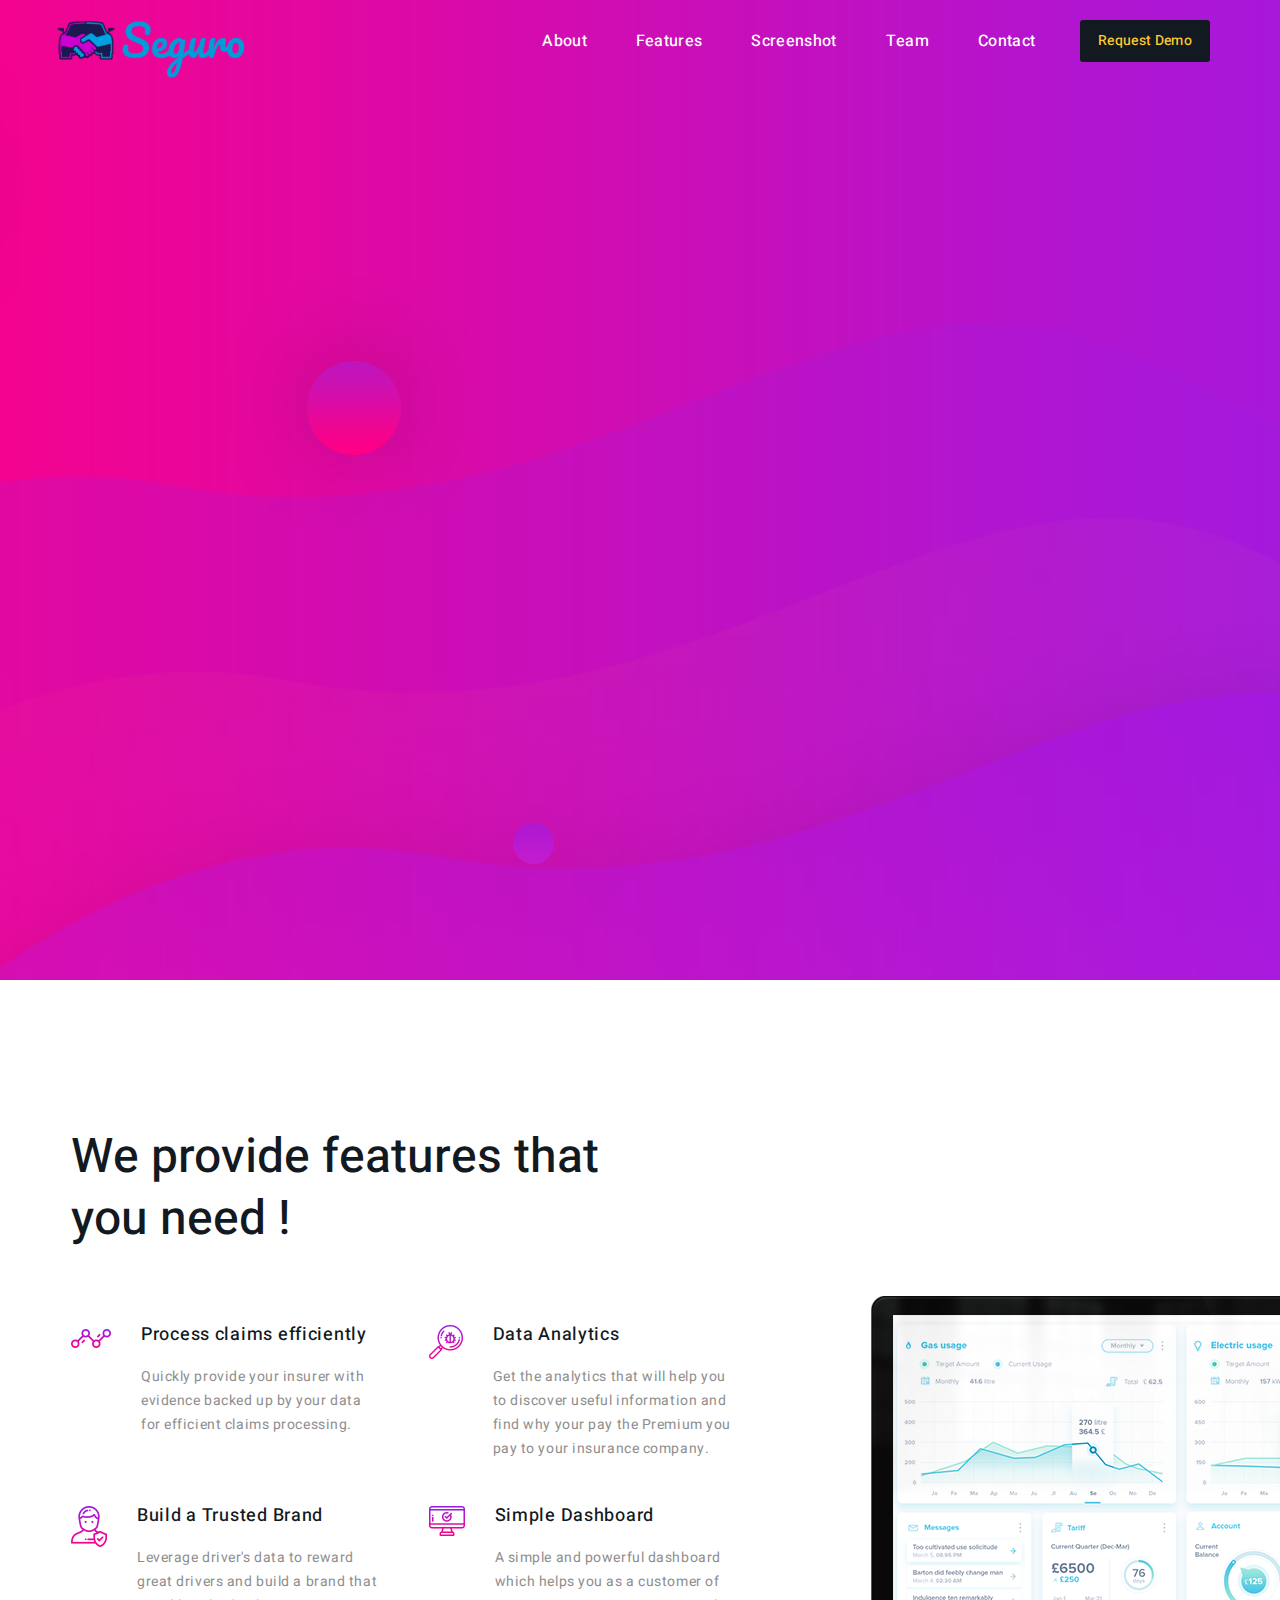
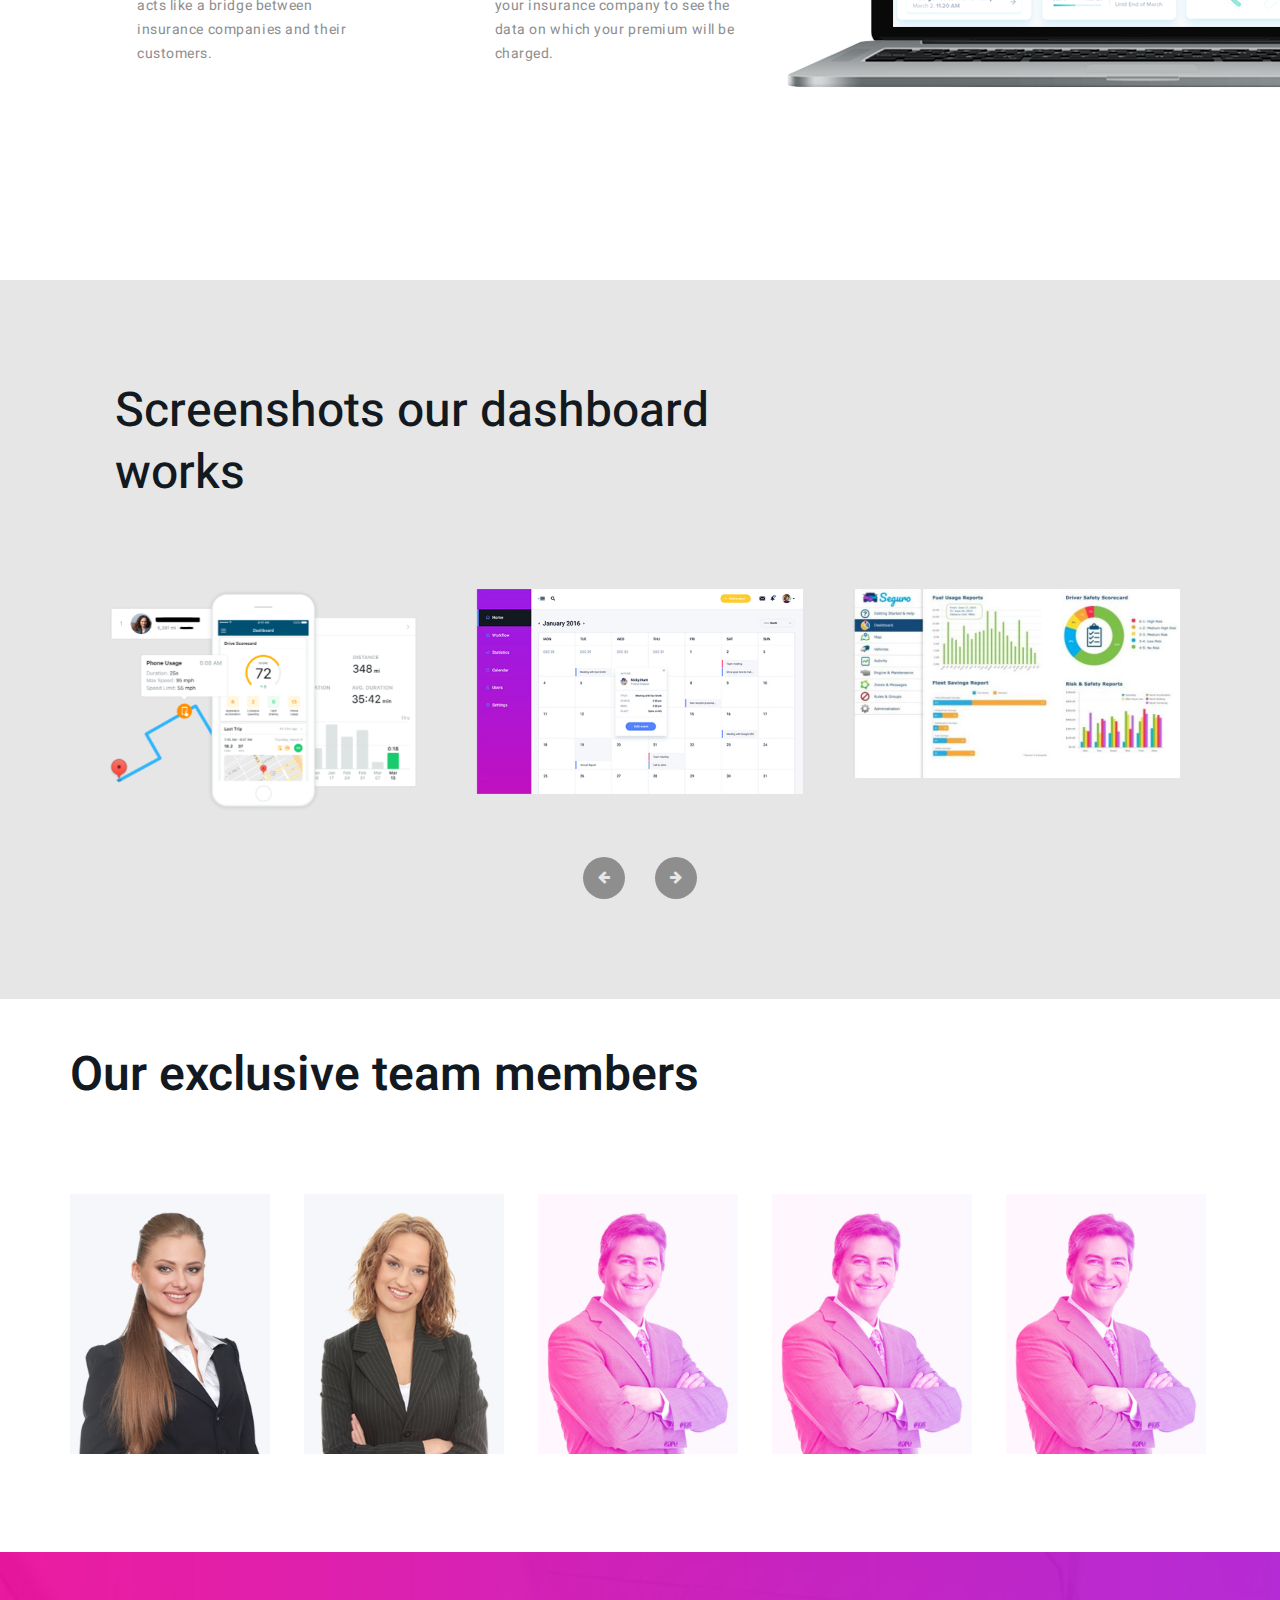
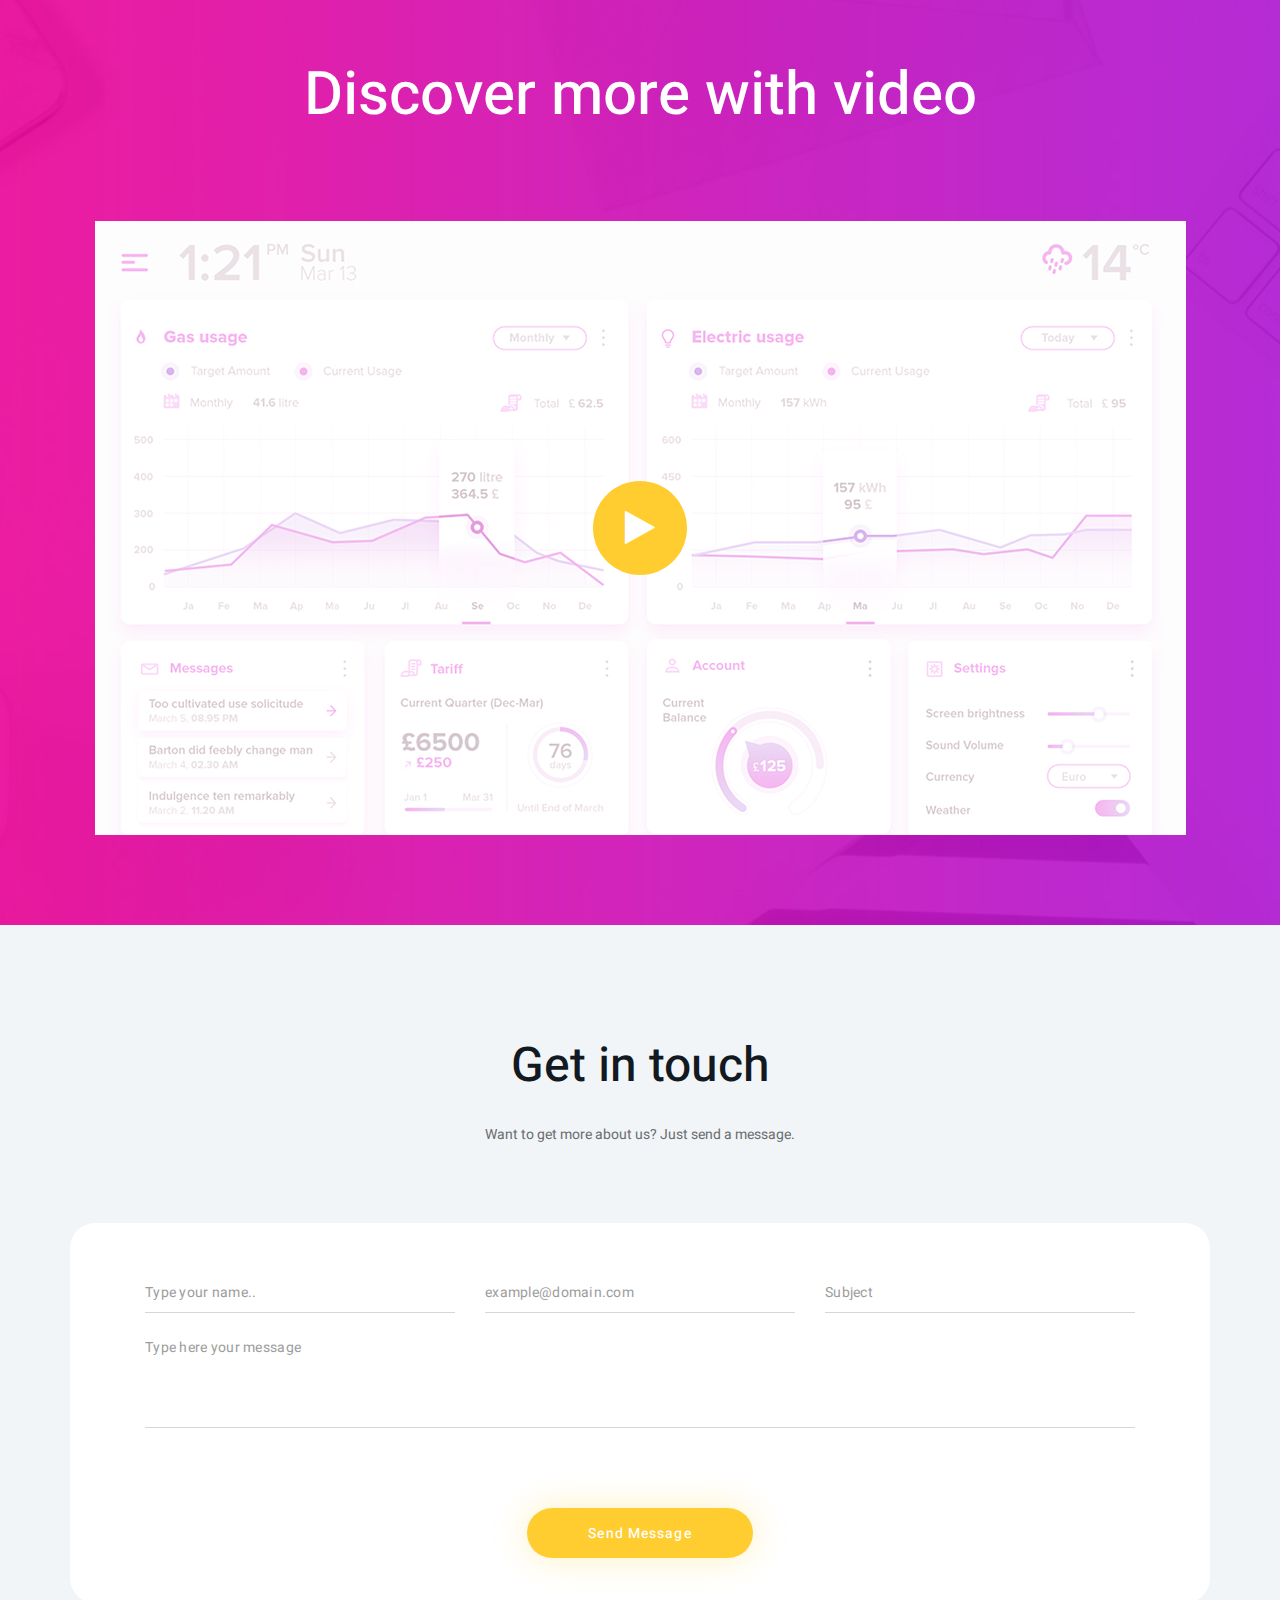
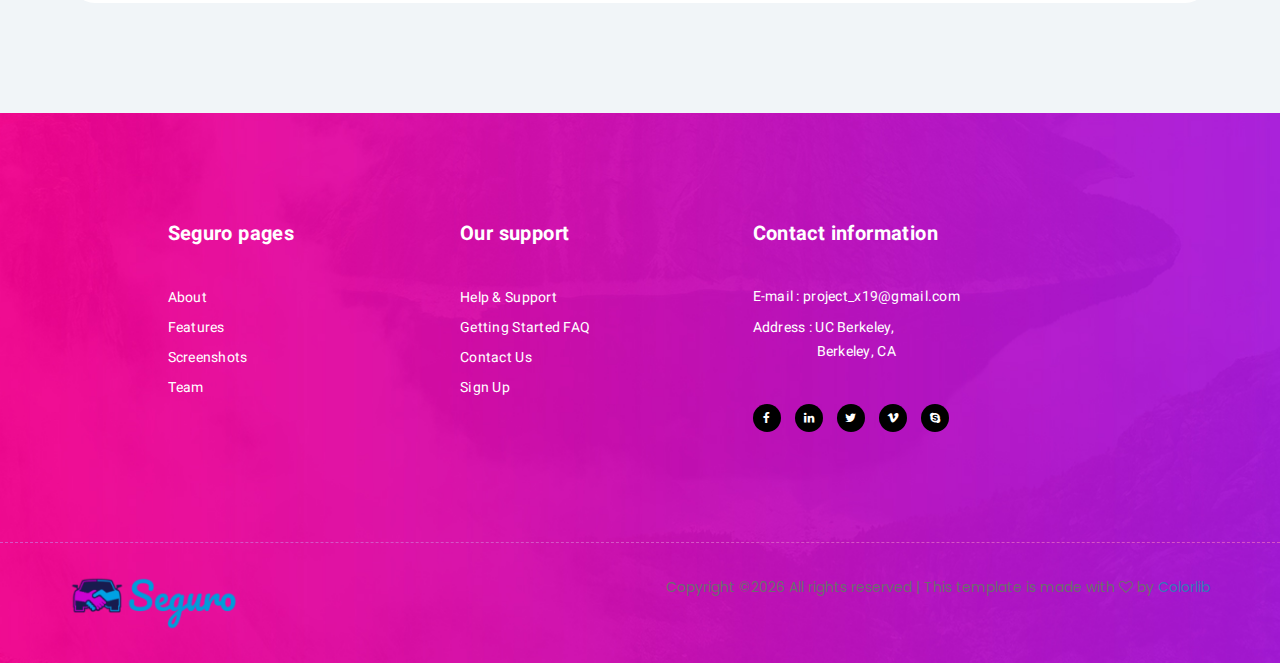
==== index.html @ 653a15d6 "Rename index-4.html to index.html" ====
<!DOCTYPE html>
<html lang="en">
    <head>
        <meta charset="utf-8">
        <meta http-equiv="X-UA-Compatible" content="IE=edge">
        <meta name="viewport" content="width=device-width, initial-scale=1">
        
        <link rel="icon" href="img/logo3.png" type="image/x-icon" />
        <!-- The above 3 meta tags *must* come first in the head; any other head content must come *after* these tags -->
        <title>Seguro</title>

        <!-- Icon css link -->
        <link href="css/font-awesome.min.css" rel="stylesheet">
        <link href="css/icofont.css" rel="stylesheet">
        
        <!-- Bootstrap -->
        <link href="css/bootstrap.min.css" rel="stylesheet">
        
        <!-- Rev slider css -->
        <link href="vendors/revolution/css/settings.css" rel="stylesheet">
        <link href="vendors/revolution/css/layers.css" rel="stylesheet">
        <link href="vendors/revolution/css/navigation.css" rel="stylesheet">
        <link href="vendors/animate-css/animate.css" rel="stylesheet">
        
        <!-- Extra plugin css -->
        <link href="vendors/magnific-popup/magnific-popup.css" rel="stylesheet">
        <link href="vendors/owl-carousel/assets/owl.carousel.min.css" rel="stylesheet">
        
        <link href="css/style.css" rel="stylesheet">
        <link href="css/responsive.css" rel="stylesheet">

        <!-- HTML5 shim and Respond.js for IE8 support of HTML5 elements and media queries -->
        <!-- WARNING: Respond.js doesn't work if you view the page via file:// -->
        <!--[if lt IE 9]>
        <script src="https://oss.maxcdn.com/html5shiv/3.7.3/html5shiv.min.js"></script>
        <script src="https://oss.maxcdn.com/respond/1.4.2/respond.min.js"></script>
        <![endif]-->
    </head>
    <body data-spy="scroll" data-target="#bs-example-navbar-collapse-1" data-offset="90">
       
       
       <div id="preloader">
            <div id="preloader_spinner">
				<div class="pre_inner">
					<div class="dot dot-1"></div>
					<div class="dot dot-2"></div>
					<div class="dot dot-3"></div>
				</div>
            </div>
        </div>
       
        <!--================Header Area =================-->
        <header class="dash_tp_menu_area">
            <nav class="navbar navbar-default">
                <!-- Brand and toggle get grouped for better mobile display -->
                <div class="navbar-header">
                    <button type="button" class="navbar-toggle collapsed" data-toggle="collapse" data-target="#bs-example-navbar-collapse-1" aria-expanded="false">
                        <span class="sr-only">Toggle navigation</span>
                        <span class="icon-bar"></span>
                        <span class="icon-bar"></span>
                        <span class="icon-bar"></span>
                    </button>
                    <a class="navbar-brand" href="#"><img src="img/logo4.png" alt=""></a>
                </div>

                <!-- Collect the nav links, forms, and other content for toggling -->
                <div class="collapse navbar-collapse" id="bs-example-navbar-collapse-1">
                    <ul class="nav navbar-nav">
                        <li class="active"><a href="#about">About</a></li>
                        <li><a href="#feature">Features</a></li>
                        <li><a href="#screenshot">Screenshot</a></li>
                        <li><a href="#team">Team</a></li>
                        <li><a href="#contact">Contact</a></li>
                    </ul>
                    <ul class="nav navbar-nav navbar-right">
                        <li class="get_free_btn"><a href="#">Request Demo</a></li>
                    </ul>
                </div><!-- /.navbar-collapse -->
            </nav>
        </header>
        <!--================End Header Area =================-->
        
        <!--================Slider Area =================-->
        <section class="main_slider_area">
            <div id="dash_slider" class="rev_slider" data-version="5.3.1.6">
                <ul> 
                    <li data-index="rs-2972" data-transition="slidingoverlayhorizontal" data-slotamount="default" data-hideafterloop="0" data-hideslideonmobile="off"  data-easein="default" data-easeout="default" data-masterspeed="default"  data-thumb="img/home-slider/slider-1.jpg"  data-rotate="0"  data-saveperformance="off"  data-title="Web Show" data-param1="" data-param2="" data-param3="" data-param4="" data-param5="" data-param6="" data-param7="" data-param8="" data-param9="" data-param10="" data-description="">
                        <!-- LAYERS -->
                        <div class="slider_text_box">
                            <div class="tp-caption ds_first_text" 
                            data-x="['left','left','left','left','left']" 
                            data-y="['middle','middle','middle','middle']" 
                            data-hoffset="['-75','0','0','15','10']" 
                            data-voffset="['-50','-100','-100','-100','-100']" 
                            data-fontsize="['60','60','60','50','30']"
                            data-lineheight="['85','85','85','60','40']"
                            data-width="['none','none','none','none']"
                            data-height="none"
                            data-whitespace="['nowrap','nowrap','nowrap','nowrap','nowrap']"
                            data-type="text" 
                            data-responsive_offset="on" 
                            data-frames='[{"from":"z:0;rX:0;rY:0;rZ:0;sX:0.9;sY:0.9;skX:0;skY:0;opacity:0;","speed":1500,"to":"o:1;","delay":1700,"ease":"Power3.easeInOut"},{"delay":"wait","speed":1000,"to":"x:left(R);","ease":"Power3.easeIn"}]'
                            data-textAlign="['left','left','left','left','left']"
                            data-paddingtop="[0,0,0,0]"
                            data-paddingright="[0,0,0,0]"
                            data-paddingbottom="[10,10,10,10]"
                            data-paddingleft="[0,0,0,0]">Give Your Customers <br class="ds_br1" /> The Premium They Deserve</div>
                            
                            <div class="tp-caption ds_secand_text" 
                            data-x="['left','left','left','left','left']" 
                            data-y="['middle','middle','middle','middle']" 
                            data-hoffset="['-75','0','0','15','10']" 
                            data-voffset="['130','80','80','50','30']" 
                            data-fontsize="['16','16','16','16','14']"
                            data-lineheight="['28','28','28','28','28']"
                            data-width="['500','500','500','500','100%']"
                            data-height="none"
                            data-whitespace="normal"
                            data-type="text" 
                            data-responsive_offset="on" 
                            data-frames='[{"from":"y:[-100%];z:0;rX:0deg;rY:0;rZ:0;sX:1;sY:1;skX:0;skY:0;","mask":"x:0px;y:0px;s:inherit;e:inherit;","speed":2000,"to":"o:1;","delay":1750,"ease":"Power2.easeInOut"},{"delay":"wait","speed":300,"to":"opacity:0;","ease":"nothing"}]'
                            data-textAlign="['left','left','left','left']"
                            data-paddingtop="[0,0,0,0]"
                            data-paddingright="[0,0,0,0]"
                            data-paddingbottom="[0,0,0,0]"
                            data-paddingleft="[0,0,0,0]">We are building a better experience for auto drivers and companies behind them</div>
                            
                            <div class="tp-caption video_text" 
                            data-x="['left','left','left','left','left']" 
                            data-y="['middle','middle','middle','middle']" 
                            data-hoffset="['-75','-40','-40','-20','-15']" 
                            data-voffset="['250','200','200','150','150']" 
                            data-fontsize="['16','16','16','16']"
                            data-lineheight="['28','28','28','28']"
                            data-width="none"
                            data-height="none"
                            data-whitespace="nowrap"
                            data-type="text" 
                            data-responsive_offset="on" 
                            data-frames='[{"from":"y:[-100%];z:0;rX:0deg;rY:0;rZ:0;sX:1;sY:1;skX:0;skY:0;","mask":"x:0px;y:0px;s:inherit;e:inherit;","speed":2000,"to":"o:1;","delay":1750,"ease":"Power2.easeInOut"},{"delay":"wait","speed":300,"to":"opacity:0;","ease":"nothing"}]'
                            data-textAlign="['left','left','left','left']"
                            data-paddingtop="[0,0,0,0]"
                            data-paddingright="[0,0,0,0]"
                            data-paddingbottom="[0,0,0,0]"
                            data-paddingleft="[0,0,0,0]"><a href="#" style="color:white"><img src="img/icon/play-video.png" alt=""> Watch our Demo</a></div>
                            
                            <div class="tp-caption right_img" 
                            data-x="['right','right','right','right']" 
                            data-y="['middle','middle','middle','middle']" 
                            data-hoffset="['-250','100','100','300']" 
                            data-voffset="['50','40','40','0']" 
                            data-fontsize="['16','16','16','16']"
                            data-lineheight="['28','28','28','28']"
                            data-width="['none','400']"
                            data-height="none"
                            data-whitespace="nowrap"
                            data-type="text" 
                            data-responsive="on" 
                            data-frames='[{"from":"y:[-100%];z:0;rX:0deg;rY:0;rZ:0;sX:1;sY:1;skX:0;skY:0;","mask":"x:0px;y:0px;s:inherit;e:inherit;","speed":2000,"to":"o:1;","delay":1750,"ease":"Power2.easeInOut"},{"delay":"wait","speed":300,"to":"opacity:0;","ease":"nothing"}]'
                            data-textAlign="['left','left','left','left']"
                            data-paddingtop="[0,0,0,0]"
                            data-paddingright="[0,0,0,0]"
                            data-paddingbottom="[0,0,0,0]"
                            data-paddingleft="[0,0,0,0]"><img src="img/home-slider/laptop_dashboard.jpg" alt=""></div>
                        </div>
                    </li>
                    <li data-index="rs-2973" data-transition="slidingoverlayhorizontal" data-slotamount="default" data-hideafterloop="0" data-hideslideonmobile="off"  data-easein="default" data-easeout="default" data-masterspeed="default"  data-thumb="img/home-slider/slider-1.jpg"  data-rotate="0"  data-saveperformance="off"  data-title="Web Show" data-param1="" data-param2="" data-param3="" data-param4="" data-param5="" data-param6="" data-param7="" data-param8="" data-param9="" data-param10="" data-description="">
                        <!-- LAYERS -->
                        <div class="slider_text_box">
                            <div class="tp-caption ds_first_text" 
                            data-x="['left','left','left','left','left']" 
                            data-y="['middle','middle','middle','middle']" 
                            data-hoffset="['0','0','0','15','10']" 
                            data-voffset="['-50','-100','-100','-100','-100']" 
                            data-fontsize="['60','60','60','50','30']"
                            data-lineheight="['85','85','85','60','40']"
                            data-width="['none','none','none','none']"
                            data-height="none"
                            data-whitespace="['nowrap','nowrap','nowrap','nowrap','nowrap']"
                            data-type="text" 
                            data-responsive_offset="on" 
                            data-frames='[{"from":"z:0;rX:0;rY:0;rZ:0;sX:0.9;sY:0.9;skX:0;skY:0;opacity:0;","speed":1500,"to":"o:1;","delay":1700,"ease":"Power3.easeInOut"},{"delay":"wait","speed":1000,"to":"x:left(R);","ease":"Power3.easeIn"}]'
                            data-textAlign="['left','left','left','left','left']"
                            data-paddingtop="[0,0,0,0]"
                            data-paddingright="[0,0,0,0]"
                            data-paddingbottom="[10,10,10,10]"
                            data-paddingleft="[0,0,0,0]">Give Your Customers <br class="ds_br1" /> The Premium They Deserve</div>
                            
                            <div class="tp-caption ds_secand_text" 
                            data-x="['left','left','left','left','left']" 
                            data-y="['middle','middle','middle','middle']" 
                            data-hoffset="['0','0','0','15','10']" 
                            data-voffset="['130','80','80','50','30']" 
                            data-fontsize="['16','16','16','16','14']"
                            data-lineheight="['28','28','28','28','28']"
                            data-width="['500','500','500','500','100%']"
                            data-height="none"
                            data-whitespace="normal"
                            data-type="text" 
                            data-responsive_offset="on" 
                            data-frames='[{"from":"y:[-100%];z:0;rX:0deg;rY:0;rZ:0;sX:1;sY:1;skX:0;skY:0;","mask":"x:0px;y:0px;s:inherit;e:inherit;","speed":2000,"to":"o:1;","delay":1750,"ease":"Power2.easeInOut"},{"delay":"wait","speed":300,"to":"opacity:0;","ease":"nothing"}]'
                            data-textAlign="['left','left','left','left']"
                            data-paddingtop="[0,0,0,0]"
                            data-paddingright="[0,0,0,0]"
                            data-paddingbottom="[0,0,0,0]"
                            data-paddingleft="[0,0,0,0]">We are building a better experience for auto drivers and companies behind them</div>
                            
                            <div class="tp-caption video_text" 
                            data-x="['left','left','left','left','left']" 
                            data-y="['middle','middle','middle','middle']" 
                            data-hoffset="['-40','-40','-40','-20','-15']" 
                            data-voffset="['250','200','200','150','150']" 
                            data-fontsize="['16','16','16','16']"
                            data-lineheight="['28','28','28','28']"
                            data-width="none"
                            data-height="none"
                            data-whitespace="nowrap"
                            data-type="text" 
                            data-responsive_offset="on" 
                            data-frames='[{"from":"y:[-100%];z:0;rX:0deg;rY:0;rZ:0;sX:1;sY:1;skX:0;skY:0;","mask":"x:0px;y:0px;s:inherit;e:inherit;","speed":2000,"to":"o:1;","delay":1750,"ease":"Power2.easeInOut"},{"delay":"wait","speed":300,"to":"opacity:0;","ease":"nothing"}]'
                            data-textAlign="['left','left','left','left']"
                            data-paddingtop="[0,0,0,0]"
                            data-paddingright="[0,0,0,0]"
                            data-paddingbottom="[0,0,0,0]"
                            data-paddingleft="[0,0,0,0]"><a href="#" style="color:white"><img src="img/icon/play-video.png" alt=""> Watch our Demo</a></div>
                            
                            <div class="tp-caption right_img" 
                            data-x="['right','right','right','right']" 
                            data-y="['middle','middle','middle','middle']" 
                            data-hoffset="['-250','100','100','300']" 
                            data-voffset="['50','40','40','0']"
                            data-fontsize="['16','16','16','16']"
                            data-lineheight="['28','28','28','28']"
                            data-width="['none','400']"
                            data-height="none"
                            data-whitespace="nowrap"
                            data-type="text" 
                            data-responsive="on" 
                            data-frames='[{"from":"y:[-100%];z:0;rX:0deg;rY:0;rZ:0;sX:1;sY:1;skX:0;skY:0;","mask":"x:0px;y:0px;s:inherit;e:inherit;","speed":2000,"to":"o:1;","delay":1750,"ease":"Power2.easeInOut"},{"delay":"wait","speed":300,"to":"opacity:0;","ease":"nothing"}]'
                            data-textAlign="['left','left','left','left']"
                            data-paddingtop="[0,0,0,0]"
                            data-paddingright="[0,0,0,0]"
                            data-paddingbottom="[0,0,0,0]"
                            data-paddingleft="[0,0,0,0]"><img src="img/home-slider/laptop_dashboard.jpg" alt=""></div>
                        </div>
                    </li>
                </ul>
            </div>
        </section>
        <!--================End Slider Area =================-->
        
        <!--================Provide Feature Area =================-->
        <section class="provide_feature_area" id="feature">
            <div class="p_feature_left">
                <div class="p_f_left_content">
                    <h3 class="single_title">We provide features that you need !</h3>
                    <div class="p_left_item_inner">
                        <div class="p_item">
                            <div class="media">
                                <div class="media-left">
                                    <img src="img/icon/p-icon-2.png" alt="">
                                </div>
                                <div class="media-body">
                                    <h4>Process claims efficiently</h4>
                                    <p>Quickly provide your insurer with evidence backed up by your data for efficient claims processing.</p>
                                </div>
                            </div>
                        </div>
                        <!--<div class="p_item">
                            <div class="media">
                                <div class="media-left">
                                    <img src="img/icon/p-icon-6.png" alt="">
                                </div>
                                <div class="media-body">
                                    <h4>SEO Marketing</h4>
                                    <p>There's lot of hate out there for a text that amounts to little more than garbled words.</p>
                                </div>
                            </div>
                        </div>-->
                        <!--<div class="p_item">
                            <div class="media">
                                <div class="media-left">
                                    <img src="img/icon/p-icon-3.png" alt="">
                                </div>
                                <div class="media-body">
                                    <h4>Unique Design</h4>
                                    <p>There's lot of hate out there for a text that amounts to little more than garbled words.</p>
                                </div>
                            </div>
                        </div>-->
                        <div class="p_item">
                            <div class="media">
                                <div class="media-left">
                                    <img src="img/icon/p-icon-4.png" alt="">
                                </div>
                                <div class="media-body">
                                    <h4>Data Analytics</h4>
                                    <p>Get the analytics that will help you to discover useful information and find why your pay the Premium you pay to your insurance company.</p>
                                </div>
                            </div>
                        </div>
                        <div class="p_item">
                            <div class="media">
                                <div class="media-left">
                                    <img src="img/icon/p-icon-5.png" alt="">
                                </div>
                                <div class="media-body">
                                    <h4>Build a Trusted Brand</h4>
                                    <p>Leverage driver's data to reward great drivers and build a brand that acts like a bridge between insurance companies and their customers.</p>
                                </div>
                            </div>
                        </div>
                        <div class="p_item">
                            <div class="media">
                                <div class="media-left">
                                    <img src="img/icon/p-icon-1.png" alt="">
                                </div>
                                <div class="media-body">
                                    <h4>Simple Dashboard</h4>
                                    <p>A simple and powerful dashboard which helps you as a customer of your insurance company to see the data on which your premium will be charged.</p>
                                </div>
                            </div>
                        </div>
                    </div>
                </div>
            </div>
            <div class="p_feature_right">
                <div class="p_feature_img">
                    <img src="img/advanced-laptop.png" alt="">
                </div>
            </div>
        </section>
        <!--================End Provide Feature Area =================-->
        <br><br><br><br><br><br><br><br>
        <!--================Dashboard Screenshot Area =================-->
        <section class="dash_screen_area" id="screenshot">
            <div class="container">
                <h3 class="single_title">Screenshots our dashboard <br class="t_br" /> works</h3>
            </div>
            <div class="dash_screen_slider owl-carousel">
                <div class="item">
                    <img src="img/laptop-slider/phone_dashboard.png" alt="">
                </div>
                <div class="item">
                    <img src="img/laptop-slider/slider-2.jpg" alt="">
                </div>
                <div class="item">
                    <img src="img/laptop-slider/laptop_dashboard.jpg" alt="">
                </div>
            </div>
        </section>
        <!--================End Dashboard Screenshot Area =================-->
        
        <!--================Exclusive Team Memebers Area =================-->
        <section class="exclusive_team_area" id="team">
            <div class="container">
                <div class="exclusive_title">
                    <h2>Our exclusive team members</h2>
                </div>
                <div class="row exclusive_team_inner">
                    <div class="col-md-3 col-xs-6">
                        <div class="exclusive_team_item">
                            <img src="img/team-slider/exclusive-team/ex-team-1.jpg" alt="">
                            <div class="hover_team_details">
                                <a href="#"><h4>George Park</h4></a>
                                <h5>Web Developer</h5>
                                <p>There's lot of hate out there for a text that amounts to little more than garbled.</p>
                                <ul>
                                    <li><a href="#"><i class="fa fa-facebook"></i></a></li>
                                    <li><a href="#"><i class="fa fa-linkedin"></i></a></li>
                                    <li><a href="#"><i class="fa fa-twitter"></i></a></li>
                                    <li><a href="#"><i class="fa fa-vimeo"></i></a></li>
                                </ul>
                            </div>
                        </div>
                    </div>
                    <div class="col-md-3 col-xs-6">
                        <div class="exclusive_team_item">
                            <img src="img/team-slider/exclusive-team/ex-team-2.jpg" alt="">
                            <div class="hover_team_details">
                                <a href="#"><h4>Xiaogang (Shaun) He</h4></a>
                                <h5>Web Developer</h5>
                                <p>There's lot of hate out there for a text that amounts to little more than garbled.</p>
                                <ul>
                                    <li><a href="#"><i class="fa fa-facebook"></i></a></li>
                                    <li><a href="#"><i class="fa fa-linkedin"></i></a></li>
                                    <li><a href="#"><i class="fa fa-twitter"></i></a></li>
                                    <li><a href="#"><i class="fa fa-vimeo"></i></a></li>
                                </ul>
                            </div>
                        </div>
                    </div>
                    <div class="col-md-3 col-xs-6">
                        <div class="exclusive_team_item">
                            <img src="img/team-slider/exclusive-team/ex-team-3.jpg" alt="">
                            <div class="hover_team_details">
                                <a href="#"><h4>Saurabh Ghanekar</h4></a>
                                <h5>Web Developer</h5>
                                <p>There's lot of hate out there for a text that amounts to little more than garbled.</p>
                                <ul>
                                    <li><a href="#"><i class="fa fa-facebook"></i></a></li>
                                    <li><a href="#"><i class="fa fa-linkedin"></i></a></li>
                                    <li><a href="#"><i class="fa fa-twitter"></i></a></li>
                                    <li><a href="#"><i class="fa fa-vimeo"></i></a></li>
                                </ul>
                            </div>
                        </div>
                    </div>
                    <div class="col-md-3 col-xs-6">
                        <div class="exclusive_team_item">
                            <img src="img/team-slider/exclusive-team/ex-team-3.jpg" alt="">
                            <div class="hover_team_details">
                                <a href="#"><h4>Keshav Kothari</h4></a>
                                <h5>Web Developer</h5>
                                <p>There's lot of hate out there for a text that amounts to little more than garbled.</p>
                                <ul>
                                    <li><a href="#"><i class="fa fa-facebook"></i></a></li>
                                    <li><a href="#"><i class="fa fa-linkedin"></i></a></li>
                                    <li><a href="#"><i class="fa fa-twitter"></i></a></li>
                                    <li><a href="#"><i class="fa fa-vimeo"></i></a></li>
                                </ul>
                            </div>
                        </div>
                    </div>
                    <div class="col-md-3 col-xs-6">
                        <div class="exclusive_team_item">
                            <img src="img/team-slider/exclusive-team/ex-team-3.jpg" alt="">
                            <div class="hover_team_details">
                                <a href="#"><h4>Soyoung Choi</h4></a>
                                <h5>Web Developer</h5>
                                <p>There's lot of hate out there for a text that amounts to little more than garbled.</p>
                                <ul>
                                    <li><a href="#"><i class="fa fa-facebook"></i></a></li>
                                    <li><a href="#"><i class="fa fa-linkedin"></i></a></li>
                                    <li><a href="#"><i class="fa fa-twitter"></i></a></li>
                                    <li><a href="#"><i class="fa fa-vimeo"></i></a></li>
                                </ul>
                            </div>
                        </div>
                    </div>
                </div>
            </div>
        </section>
        <!--================End Exclusive Team Memebers Area =================-->
        <br><br>
        <!--================Discover Video Area =================-->
        <section class="discover_video_area">
            <div class="container">
                <div class="discover_video_text">
                    <h3>Discover more with video </h3>
                    <!--<a class="black_d_btn" href="#">Download Damo</a>-->
                </div>
                <div class="discover_video_inner">
                    <img src="img/discover-video.jpg" alt="">
                    <a class="popup-youtube" href="https://www.youtube.com/watch?v=WVPRkcczXCY"><i class="fa fa-play"></i></a>
                </div>
            </div>
        </section>
        <!--================End Discover Video Area =================-->
        
        <!--================Subscrib Area =================]
        <section class="subscrib_area2">
            <div class="container">
                <div class="main_title2">
                    <h2>Subscribe our newsletter</h2>
                    <p></p>
                </div>
                <div class="input-group">
                    <input type="text" class="form-control" placeholder="Type your email address">
                    <span class="input-group-btn">
                        <button class="btn btn-default" type="button"><i class="fa fa-paper-plane" aria-hidden="true"></i></button>
                    </span>
                </div>
            </div>
        </section>
        ================End Subscrib Area =================-->
        
        <!--================Asked Question Area =================
        <section class="asked_ques_area">
            <div class="container">
                <h2 class="single_title_center">Frequently asked some questions</h2>
                <div class="row asked_ques_inner">
                    <div class="col-md-6">
                        <div class="asked_item">
                            <h4>1. Are you know what is drimo dashboard?</h4>
                            <p>Usually, we prefer the real thing, wine without sulfur based preservatives, real butter, not margarine, and so we'd like our layouts and designs to be filled with real words, with thoughts that count.</p>
                        </div>
                    </div>
                    <div class="col-md-6">
                        <div class="asked_item">
                            <h4>2. How can easily I use this admin panel?</h4>
                            <p>You begin with a text, you sculpt information, you chisel away what's not needed, you come to the point, make things clear, add value, you're a content person, you like words. Design is no afterthought, far from it, but it comes in a deserved second.</p>
                        </div>
                    </div>
                    <div class="col-md-6">
                        <div class="asked_item">
                            <h4>3. Which operating system is best & why?</h4>
                            <p>That's not so bad, there's dummy copy to the rescue. But worse, what if the fish doesn't fit in the can, the foot's to big for the boot? Or to small? To short sentences, to many headings, images too large for the proposed design, or too small, or they fit in but it looks iffy for reasons the folks in the meeting can't quite tell right now, but they're unhappy, somehow.</p>
                        </div>
                    </div>
                    <div class="col-md-6">
                        <div class="asked_item">
                            <h4>4. What is the main features & latest opportunity?</h4>
                            <p>The toppings you may chose for that TV dinner pizza slice when you forgot to shop for foods, the paint you may slap on your face to impress the new boss is your business. But what about your daily bread? Design comps, layouts, wireframes—will your clients accept that you go about things the facile way? Authorities in our business will tell in no uncertain terms that Lorem Ipsum is that huge, huge no no to forswear forever. Not so fast, I'd say, there are some redeeming factors in favor of greeking text, as its use is merely the symptom of a worse problem to take into consideration.</p>
                            <p>You begin with a text, you sculpt information, you chisel away what's not needed, you come to the point, make things clear, add value, you're a content person, you like words. May find some redeeming value with, wait for it, dummy copy, no less.</p>
                        </div>
                    </div>
                    <div class="col-md-6">
                        <div class="asked_item">
                            <h4>5. Can I use demon version for some days?</h4>
                            <p>Yes, you prefer the real thing, wine without sulfur based preservatives, real butter, not margarine, and so we'd like our layouts and designs to be filled with real words, with thoughts that count.</p>
                        </div>
                    </div>
                </div>
            </div>
        </section>
        ================End Asked Question Area =================-->
        
        <!--================Get Form Area =================-->
        <section class="get_form_area" id="contact">
            <div class="container">
                <h2 class="single_title_center">Get in touch</h2>
                <p class="single_title_center_p">Want to get more about us? Just send a message.</p>
                <div class="row m0">
                    <form class="contact_us_form row m0" action="contact_process.php" method="post" id="contactForm" novalidate="novalidate">
                        <div class="form-group col-md-4">
                            <input type="text" class="form-control" id="name" name="name" placeholder="Type your name..">
                        </div>
                        <div class="form-group col-md-4">
                            <input type="email" class="form-control" id="email" name="email" placeholder="example@domain.com">
                        </div>
                        <div class="form-group col-md-4">
                            <input type="text" class="form-control" id="subject" name="subject" placeholder="Subject">
                        </div>
                        <div class="form-group col-md-12">
                            <textarea class="form-control" name="message" id="message" rows="1" placeholder="Type here your message"></textarea>
                        </div>
                        <div class="form-group col-md-12">
                            <button type="submit" value="submit" class="btn send_btn form-control">Send Message</button>
                        </div>
                    </form>
                </div>
            </div>
        </section>
        <!--================End Get Form Area =================-->
        
        <!--================Footer Area =================-->
        <footer class="pink_footer">
            <div class="pink_footer_wedget_area">
                <div class="container">
                    <div class="row">
                        <div class="col-md-2 col-md-offset-1 col-xs-6">
                            <aside class="f_widget p_menu_widget">
                                <div class="p_f_w_title">
                                    <h3>Seguro pages</h3>
                                </div>
                                <ul>
                                    <li><a href="#">About</a></li>
                                    <li><a href="#">Features</a></li>
                                    <li><a href="#">Screenshots</a></li>
                                    <li><a href="#">Team</a></li>
                                </ul>
                            </aside>
                        </div>
                        <div class="col-md-2 col-md-offset-1 col-xs-6">
                            <aside class="f_widget p_support_widget">
                                <div class="p_f_w_title">
                                    <h3>Our support</h3>
                                </div>
                                <ul>
                                    <li><a href="#">Help & Support</a></li>
                                    <li><a href="#">Getting Started FAQ</a></li>
                                    <li><a href="#">Contact Us</a></li>
                                    <li><a href="#">Sign Up</a></li>
                                </ul>
                            </aside>
                        </div>
                        <div class="col-md-3 col-md-offset-1 col-xs-6">
                            <aside class="f_widget p_contact_widget">
                                <div class="p_f_w_title">
                                    <h3>Contact information</h3>
                                </div>
                                <ul class="contact_info">
                                    <!--<li>Phone  :<a href="#"> 00-29-03-9084413</a></li>-->
                                    <li>E-mail  :<a href="mailto:project_x19@gmail.com"> project_x19@gmail.com</a></li>
                                    <li>Address  :<a href="#"> UC Berkeley,  <span>Berkeley, CA</span></a></li>
                                </ul>
                                <ul class="pink_social">
                                    <li><a href="#"><i class="fa fa-facebook"></i></a></li>
                                    <li><a href="#"><i class="fa fa-linkedin"></i></a></li>
                                    <li><a href="#"><i class="fa fa-twitter"></i></a></li>
                                    <li><a href="#"><i class="fa fa-vimeo"></i></a></li>
                                    <li><a href="#"><i class="fa fa-skype"></i></a></li>
                                </ul>
                            </aside>
                        </div>
                        <div class="col-md-2"></div>
                    </div>
                </div>
            </div>
            <div class="pink_copyright">
                <div class="container">
                    <div class="pull-left">
                        <a href="#"><img src="img/logo5.png" alt=""></a>
                    </div>
                    <div class="pull-right">
                        <p class="copyright">
                            <!-- Link back to Colorlib can't be removed. Template is licensed under CC BY 3.0. -->
Copyright &copy;<script>document.write(new Date().getFullYear());</script> All rights reserved | This template is made with <i class="fa fa-heart-o" aria-hidden="true"></i> by <a href="https://colorlib.com" target="_blank">Colorlib</a>
<!-- Link back to Colorlib can't be removed. Template is licensed under CC BY 3.0. -->
                        </p>
                    </div>
                </div>
            </div>
        </footer>
        <!--================End Footer Area =================-->
        
        
        <!-- jQuery (necessary for Bootstrap's JavaScript plugins) -->
        <script src="js/jquery-2.2.4.js"></script>
        <!-- Include all compiled plugins (below), or include individual files as needed -->
        <script src="js/bootstrap.min.js"></script>
        <!-- Rev slider js -->
        <script src="vendors/revolution/js/jquery.themepunch.tools.min.js"></script>
        <script src="vendors/revolution/js/jquery.themepunch.revolution.min.js"></script>
        <script src="vendors/revolution/js/extensions/revolution.extension.video.min.js"></script>
        <script src="vendors/revolution/js/extensions/revolution.extension.slideanims.min.js"></script>
        <script src="vendors/revolution/js/extensions/revolution.extension.layeranimation.min.js"></script>
        <script src="vendors/revolution/js/extensions/revolution.extension.navigation.min.js"></script>
        <!-- Extra Plugin -->
        <script src="vendors/parallax/jquery.parallax-scroll.js"></script>
        <script src="vendors/magnific-popup/jquery.magnific-popup.min.js"></script>
        <script src="vendors/owl-carousel/owl.carousel.min.js"></script>
        <script src="vendors/counterup/waypoints.min.js"></script>
        <script src="vendors/counterup/jquery.counterup.min.js"></script>
        <script src="vendors/isotope/imagesloaded.pkgd.min.js"></script>
        <script src="vendors/isotope/isotope.pkgd.min.js"></script>
        <script src="vendors/flexslider/flex-slider.js"></script>
        <script src="vendors/flexslider/mixitup.js"></script>
        <script src="vendors/swiper/js/swiper.min.js"></script>
        <script src="vendors/flipster-slider/jquery.flipster.min.js"></script>
        <script src="vendors/nice-selector/jquery.nice-select.min.js"></script>
        
        <script src="js/theme.js"></script>
    </body>
</html>
---- css/icofont.css ----
@font-face{font-family:'icofont';src:url('../fonts/icofont.eot?v=1.0.0-beta');src:url('../fonts/icofont.eot?v=1.0.0-beta#iefix') format('embedded-opentype'),url('../fonts/icofont.ttf?v=1.0.0-beta') format('truetype'),url('../fonts/icofont.woff?v=1.0.0-beta') format('woff'),url('../fonts/icofont.svg?v=1.0.0-beta#icofont') format('svg');font-weight:normal;font-style:normal;}.icofont{font-family:'IcoFont'!important;speak:none;font-style:normal;font-weight:normal;font-variant:normal;text-transform:none;line-height:1;-webkit-font-smoothing:antialiased;-moz-osx-font-smoothing:grayscale;}.icofont-angry-monster:before{content:"\e901";}.icofont-bathtub:before{content:"\e902";}.icofont-bird-wings:before{content:"\e903";}.icofont-bow:before{content:"\e904";}.icofont-brain-alt:before{content:"\e905";}.icofont-butterfly-alt:before{content:"\e906";}.icofont-castle:before{content:"\e907";}.icofont-circuit:before{content:"\e908";}.icofont-dart:before{content:"\e909";}.icofont-dice-alt:before{content:"\e90a";}.icofont-disability-race:before{content:"\e90b";}.icofont-diving-goggle:before{content:"\e90c";}.icofont-fire-alt:before{content:"\e90d";}.icofont-flame-torch:before{content:"\e90e";}.icofont-flora-flower:before{content:"\e90f";}.icofont-flora:before{content:"\e910";}.icofont-gift-box:before{content:"\e911";}.icofont-halloween-pumpkin:before{content:"\e912";}.icofont-hand-power:before{content:"\e913";}.icofont-hand-thunder:before{content:"\e914";}.icofont-king-crown:before{content:"\e915";}.icofont-king-monster:before{content:"\e916";}.icofont-love:before{content:"\e917";}.icofont-magician-hat:before{content:"\e918";}.icofont-native-american:before{content:"\e919";}.icofont-open-eye:before{content:"\e91a";}.icofont-owl-look:before{content:"\e91b";}.icofont-phoenix:before{content:"\e91c";}.icofont-queen-crown:before{content:"\e91d";}.icofont-robot-face:before{content:"\e91e";}.icofont-sand-clock:before{content:"\e91f";}.icofont-shield-alt:before{content:"\e920";}.icofont-ship-wheel:before{content:"\e921";}.icofont-skull-danger:before{content:"\e922";}.icofont-skull-face:before{content:"\e923";}.icofont-snail:before{content:"\e924";}.icofont-snow-alt:before{content:"\e925";}.icofont-snow-flake:before{content:"\e926";}.icofont-snowmobile:before{content:"\e927";}.icofont-space-shuttle:before{content:"\e928";}.icofont-star-shape:before{content:"\e929";}.icofont-swirl:before{content:"\e92a";}.icofont-tattoo-wing:before{content:"\e92b";}.icofont-throne:before{content:"\e92c";}.icofont-touch:before{content:"\e92d";}.icofont-tree-alt:before{content:"\e92e";}.icofont-triangle:before{content:"\e92f";}.icofont-unity-hand:before{content:"\e930";}.icofont-weed:before{content:"\e931";}.icofont-woman-bird:before{content:"\e932";}.icofont-animal-bat:before{content:"\e933";}.icofont-animal-bear-tracks:before{content:"\e934";}.icofont-animal-bear:before{content:"\e935";}.icofont-animal-bird-alt:before{content:"\e936";}.icofont-animal-bird:before{content:"\e937";}.icofont-animal-bone:before{content:"\e938";}.icofont-animal-bull:before{content:"\e939";}.icofont-animal-camel-alt:before{content:"\e93a";}.icofont-animal-camel-head:before{content:"\e93b";}.icofont-animal-camel:before{content:"\e93c";}.icofont-animal-cat-alt-1:before{content:"\e93d";}.icofont-animal-cat-alt-2:before{content:"\e93e";}.icofont-animal-cat-alt-3:before{content:"\e93f";}.icofont-animal-cat-alt-4:before{content:"\e940";}.icofont-animal-cat-with-dog:before{content:"\e941";}.icofont-animal-cat:before{content:"\e942";}.icofont-animal-cow-head:before{content:"\e943";}.icofont-animal-cow:before{content:"\e944";}.icofont-animal-crab:before{content:"\e945";}.icofont-animal-crocodile:before{content:"\e946";}.icofont-animal-deer-head:before{content:"\e947";}.icofont-animal-dog-alt:before{content:"\e948";}.icofont-animal-dog-barking:before{content:"\e949";}.icofont-animal-dog:before{content:"\e94a";}.icofont-animal-dolphin:before{content:"\e94b";}.icofont-animal-duck-tracks:before{content:"\e94c";}.icofont-animal-eagle-head:before{content:"\e94d";}.icofont-animal-eaten-fish:before{content:"\e94e";}.icofont-animal-elephant-alt:before{content:"\e94f";}.icofont-animal-elephant-head-alt:before{content:"\e950";}.icofont-animal-elephant-head:before{content:"\e951";}.icofont-animal-elephant:before{content:"\e952";}.icofont-animal-elk:before{content:"\e953";}.icofont-animal-fish-alt-1:before{content:"\e954";}.icofont-animal-fish-alt-2:before{content:"\e955";}.icofont-animal-fish-alt-3:before{content:"\e956";}.icofont-animal-fish-alt-4:before{content:"\e957";}.icofont-animal-fish:before{content:"\e958";}.icofont-animal-fox-alt:before{content:"\e959";}.icofont-animal-fox:before{content:"\e95a";}.icofont-animal-frog-tracks:before{content:"\e95b";}.icofont-animal-frog:before{content:"\e95c";}.icofont-animal-froggy:before{content:"\e95d";}.icofont-animal-giraffe-alt:before{content:"\e95e";}.icofont-animal-giraffe:before{content:"\e95f";}.icofont-animal-goat-head-alt-1:before{content:"\e960";}.icofont-animal-goat-head-alt-2:before{content:"\e961";}.icofont-animal-goat-head:before{content:"\e962";}.icofont-animal-gorilla:before{content:"\e963";}.icofont-animal-hen-tracks:before{content:"\e964";}.icofont-animal-horse-head-alt-1:before{content:"\e965";}.icofont-animal-horse-head-alt-2:before{content:"\e966";}.icofont-animal-horse-head:before{content:"\e967";}.icofont-animal-horse-tracks:before{content:"\e968";}.icofont-animal-jellyfish:before{content:"\e969";}.icofont-animal-kangaroo:before{content:"\e96a";}.icofont-animal-lemur:before{content:"\e96b";}.icofont-animal-lion-alt:before{content:"\e96c";}.icofont-animal-lion-head-alt:before{content:"\e96d";}.icofont-animal-lion-head:before{content:"\e96e";}.icofont-animal-lion:before{content:"\e96f";}.icofont-animal-monkey-alt-1:before{content:"\e970";}.icofont-animal-monkey-alt-2:before{content:"\e971";}.icofont-animal-monkey-alt-3:before{content:"\e972";}.icofont-animal-monkey:before{content:"\e973";}.icofont-animal-octopus-alt:before{content:"\e974";}.icofont-animal-octopus:before{content:"\e975";}.icofont-animal-owl:before{content:"\e976";}.icofont-animal-panda-alt:before{content:"\e977";}.icofont-animal-panda:before{content:"\e978";}.icofont-animal-panther:before{content:"\e979";}.icofont-animal-parrot-lip:before{content:"\e97a";}.icofont-animal-parrot:before{content:"\e97b";}.icofont-animal-paw:before{content:"\e97c";}.icofont-animal-pelican:before{content:"\e97d";}.icofont-animal-penguin:before{content:"\e97e";}.icofont-animal-pig-alt:before{content:"\e97f";}.icofont-animal-pig:before{content:"\e980";}.icofont-animal-pigeon-alt:before{content:"\e981";}.icofont-animal-pigeon:before{content:"\e982";}.icofont-animal-pigeons:before{content:"\e983";}.icofont-animal-rabbit-running:before{content:"\e984";}.icofont-animal-rat-alt:before{content:"\e985";}.icofont-animal-rhino-head:before{content:"\e986";}.icofont-animal-rhino:before{content:"\e987";}.icofont-animal-rooster:before{content:"\e988";}.icofont-animal-seahorse:before{content:"\e989";}.icofont-animal-seal:before{content:"\e98a";}.icofont-animal-shrimp:before{content:"\e98b";}.icofont-animal-snail-alt-1:before{content:"\e98c";}.icofont-animal-snail-alt-2:before{content:"\e98d";}.icofont-animal-snail:before{content:"\e98e";}.icofont-animal-snake:before{content:"\e98f";}.icofont-animal-squid:before{content:"\e990";}.icofont-animal-squirrel:before{content:"\e991";}.icofont-animal-tiger-alt:before{content:"\e992";}.icofont-animal-tiger:before{content:"\e993";}.icofont-animal-turtle:before{content:"\e994";}.icofont-animal-whale:before{content:"\e995";}.icofont-animal-woodpecker:before{content:"\e996";}.icofont-animal-zebra:before{content:"\e997";}.icofont-brand-acer:before{content:"\e998";}.icofont-brand-adidas:before{content:"\e999";}.icofont-brand-adobe:before{content:"\e99a";}.icofont-brand-air-new-zealand:before{content:"\e99b";}.icofont-brand-airbnb:before{content:"\e99c";}.icofont-brand-aircell:before{content:"\e99d";}.icofont-brand-airtel:before{content:"\e99e";}.icofont-brand-alcatel:before{content:"\e99f";}.icofont-brand-alibaba:before{content:"\e9a0";}.icofont-brand-aliexpress:before{content:"\e9a1";}.icofont-brand-alipay:before{content:"\e9a2";}.icofont-brand-amazon:before{content:"\e9a3";}.icofont-brand-amd:before{content:"\e9a4";}.icofont-brand-american-airlines:before{content:"\e9a5";}.icofont-brand-android-robot:before{content:"\e9a6";}.icofont-brand-android:before{content:"\e9a7";}.icofont-brand-aol:before{content:"\e9a8";}.icofont-brand-apple:before{content:"\e9a9";}.icofont-brand-appstore:before{content:"\e9aa";}.icofont-brand-asus:before{content:"\e9ab";}.icofont-brand-ati:before{content:"\e9ac";}.icofont-brand-att:before{content:"\e9ad";}.icofont-brand-audi:before{content:"\e9ae";}.icofont-brand-axiata:before{content:"\e9af";}.icofont-brand-bada:before{content:"\e9b0";}.icofont-brand-bbc:before{content:"\e9b1";}.icofont-brand-bing:before{content:"\e9b2";}.icofont-brand-blackberry:before{content:"\e9b3";}.icofont-brand-bmw:before{content:"\e9b4";}.icofont-brand-box:before{content:"\e9b5";}.icofont-brand-burger-king:before{content:"\e9b6";}.icofont-brand-business-insider:before{content:"\e9b7";}.icofont-brand-buzzfeed:before{content:"\e9b8";}.icofont-brand-cannon:before{content:"\e9b9";}.icofont-brand-casio:before{content:"\e9ba";}.icofont-brand-china-mobile:before{content:"\e9bb";}.icofont-brand-china-telecom:before{content:"\e9bc";}.icofont-brand-china-unicom:before{content:"\e9bd";}.icofont-brand-cisco:before{content:"\e9be";}.icofont-brand-citibank:before{content:"\e9bf";}.icofont-brand-cnet:before{content:"\e9c0";}.icofont-brand-cnn:before{content:"\e9c1";}.icofont-brand-cocal-cola:before{content:"\e9c2";}.icofont-brand-compaq:before{content:"\e9c3";}.icofont-brand-copy:before{content:"\e9c4";}.icofont-brand-debian:before{content:"\e9c5";}.icofont-brand-delicious:before{content:"\e9c6";}.icofont-brand-dell:before{content:"\e9c7";}.icofont-brand-designbump:before{content:"\e9c8";}.icofont-brand-designfloat:before{content:"\e9c9";}.icofont-brand-disney:before{content:"\e9ca";}.icofont-brand-dodge:before{content:"\e9cb";}.icofont-brand-dove:before{content:"\e9cc";}.icofont-brand-ebay:before{content:"\e9cd";}.icofont-brand-eleven:before{content:"\e9ce";}.icofont-brand-emirates:before{content:"\e9cf";}.icofont-brand-espn:before{content:"\e9d0";}.icofont-brand-etihad-airways:before{content:"\e9d1";}.icofont-brand-etisalat:before{content:"\e9d2";}.icofont-brand-etsy:before{content:"\e9d3";}.icofont-brand-facebook:before{content:"\e9d4";}.icofont-brand-fastrack:before{content:"\e9d5";}.icofont-brand-fedex:before{content:"\e9d6";}.icofont-brand-ferrari:before{content:"\e9d7";}.icofont-brand-fitbit:before{content:"\e9d8";}.icofont-brand-flikr:before{content:"\e9d9";}.icofont-brand-forbes:before{content:"\e9da";}.icofont-brand-foursquare:before{content:"\e9db";}.icofont-brand-fox:before{content:"\e9dc";}.icofont-brand-foxconn:before{content:"\e9dd";}.icofont-brand-fujitsu:before{content:"\e9de";}.icofont-brand-general-electric:before{content:"\e9df";}.icofont-brand-gillette:before{content:"\e9e0";}.icofont-brand-gizmodo:before{content:"\e9e1";}.icofont-brand-gnome:before{content:"\e9e2";}.icofont-brand-google:before{content:"\e9e3";}.icofont-brand-gopro:before{content:"\e9e4";}.icofont-brand-gucci:before{content:"\e9e5";}.icofont-brand-hallmark:before{content:"\e9e6";}.icofont-brand-hi5:before{content:"\e9e7";}.icofont-brand-honda:before{content:"\e9e8";}.icofont-brand-hp:before{content:"\e9e9";}.icofont-brand-hsbc:before{content:"\e9ea";}.icofont-brand-htc:before{content:"\e9eb";}.icofont-brand-huawei:before{content:"\e9ec";}.icofont-brand-hulu:before{content:"\e9ed";}.icofont-brand-hyundai:before{content:"\e9ee";}.icofont-brand-ibm:before{content:"\e9ef";}.icofont-brand-icofont:before{content:"\e9f0";}.icofont-brand-icq:before{content:"\e9f1";}.icofont-brand-ikea:before{content:"\e9f2";}.icofont-brand-imdb:before{content:"\e9f3";}.icofont-brand-indiegogo:before{content:"\e9f4";}.icofont-brand-intel:before{content:"\e9f5";}.icofont-brand-ipair:before{content:"\e9f6";}.icofont-brand-jaguar:before{content:"\e9f7";}.icofont-brand-java:before{content:"\e9f8";}.icofont-brand-joomshaper:before{content:"\e9f9";}.icofont-brand-kickstarter:before{content:"\e9fa";}.icofont-brand-kik:before{content:"\e9fb";}.icofont-brand-lastfm:before{content:"\e9fc";}.icofont-brand-lego:before{content:"\e9fd";}.icofont-brand-lenovo:before{content:"\e9fe";}.icofont-brand-levis:before{content:"\e9ff";}.icofont-brand-lexus:before{content:"\ea00";}.icofont-brand-lg:before{content:"\ea01";}.icofont-brand-life-hacker:before{content:"\ea02";}.icofont-brand-line-messenger:before{content:"\ea03";}.icofont-brand-linkedin:before{content:"\ea04";}.icofont-brand-linux-mint:before{content:"\ea05";}.icofont-brand-linux:before{content:"\ea06";}.icofont-brand-lionix:before{content:"\ea07";}.icofont-brand-live-messenger:before{content:"\ea08";}.icofont-brand-loreal:before{content:"\ea09";}.icofont-brand-louis-vuitton:before{content:"\ea0a";}.icofont-brand-mac-os:before{content:"\ea0b";}.icofont-brand-marvel-app:before{content:"\ea0c";}.icofont-brand-mashable:before{content:"\ea0d";}.icofont-brand-mazda:before{content:"\ea0e";}.icofont-brand-mcdonals:before{content:"\ea0f";}.icofont-brand-mercedes:before{content:"\ea10";}.icofont-brand-micromax:before{content:"\ea11";}.icofont-brand-microsoft:before{content:"\ea12";}.icofont-brand-mobileme:before{content:"\ea13";}.icofont-brand-mobily:before{content:"\ea14";}.icofont-brand-motorola:before{content:"\ea15";}.icofont-brand-msi:before{content:"\ea16";}.icofont-brand-mts:before{content:"\ea17";}.icofont-brand-myspace:before{content:"\ea18";}.icofont-brand-mytv:before{content:"\ea19";}.icofont-brand-nasa:before{content:"\ea1a";}.icofont-brand-natgeo:before{content:"\ea1b";}.icofont-brand-nbc:before{content:"\ea1c";}.icofont-brand-nescafe:before{content:"\ea1d";}.icofont-brand-nestle:before{content:"\ea1e";}.icofont-brand-netflix:before{content:"\ea1f";}.icofont-brand-nexus:before{content:"\ea20";}.icofont-brand-nike:before{content:"\ea21";}.icofont-brand-nokia:before{content:"\ea22";}.icofont-brand-nvidia:before{content:"\ea23";}.icofont-brand-omega:before{content:"\ea24";}.icofont-brand-opensuse:before{content:"\ea25";}.icofont-brand-oracle:before{content:"\ea26";}.icofont-brand-panasonic:before{content:"\ea27";}.icofont-brand-paypal:before{content:"\ea28";}.icofont-brand-pepsi:before{content:"\ea29";}.icofont-brand-philips:before{content:"\ea2a";}.icofont-brand-pizza-hut:before{content:"\ea2b";}.icofont-brand-playstation:before{content:"\ea2c";}.icofont-brand-puma:before{content:"\ea2d";}.icofont-brand-qatar-air:before{content:"\ea2e";}.icofont-brand-qvc:before{content:"\ea2f";}.icofont-brand-readernaut:before{content:"\ea30";}.icofont-brand-redbull:before{content:"\ea31";}.icofont-brand-reebok:before{content:"\ea32";}.icofont-brand-reuters:before{content:"\ea33";}.icofont-brand-samsung:before{content:"\ea34";}.icofont-brand-sap:before{content:"\ea35";}.icofont-brand-saudia-airlines:before{content:"\ea36";}.icofont-brand-scribd:before{content:"\ea37";}.icofont-brand-shell:before{content:"\ea38";}.icofont-brand-siemens:before{content:"\ea39";}.icofont-brand-sk-telecom:before{content:"\ea3a";}.icofont-brand-slideshare:before{content:"\ea3b";}.icofont-brand-smashing-magazine:before{content:"\ea3c";}.icofont-brand-snapchat:before{content:"\ea3d";}.icofont-brand-sony-ericsson:before{content:"\ea3e";}.icofont-brand-sony:before{content:"\ea3f";}.icofont-brand-soundcloud:before{content:"\ea40";}.icofont-brand-sprint:before{content:"\ea41";}.icofont-brand-squidoo:before{content:"\ea42";}.icofont-brand-starbucks:before{content:"\ea43";}.icofont-brand-stc:before{content:"\ea44";}.icofont-brand-steam:before{content:"\ea45";}.icofont-brand-suzuki:before{content:"\ea46";}.icofont-brand-symbian:before{content:"\ea47";}.icofont-brand-t-mobile:before{content:"\ea48";}.icofont-brand-tango:before{content:"\ea49";}.icofont-brand-target:before{content:"\ea4a";}.icofont-brand-tata-indicom:before{content:"\ea4b";}.icofont-brand-techcrunch:before{content:"\ea4c";}.icofont-brand-telenor:before{content:"\ea4d";}.icofont-brand-teliasonera:before{content:"\ea4e";}.icofont-brand-tesla:before{content:"\ea4f";}.icofont-brand-the-verge:before{content:"\ea50";}.icofont-brand-thenextweb:before{content:"\ea51";}.icofont-brand-toshiba:before{content:"\ea52";}.icofont-brand-toyota:before{content:"\ea53";}.icofont-brand-tribenet:before{content:"\ea54";}.icofont-brand-ubuntu:before{content:"\ea55";}.icofont-brand-unilever:before{content:"\ea56";}.icofont-brand-vaio:before{content:"\ea57";}.icofont-brand-verizon:before{content:"\ea58";}.icofont-brand-viber:before{content:"\ea59";}.icofont-brand-vodafone:before{content:"\ea5a";}.icofont-brand-volkswagen:before{content:"\ea5b";}.icofont-brand-walmart:before{content:"\ea5c";}.icofont-brand-warnerbros:before{content:"\ea5d";}.icofont-brand-whatsapp:before{content:"\ea5e";}.icofont-brand-wikipedia:before{content:"\ea5f";}.icofont-brand-windows:before{content:"\ea60";}.icofont-brand-wire:before{content:"\ea61";}.icofont-brand-yahoobuzz:before{content:"\ea62";}.icofont-brand-yamaha:before{content:"\ea63";}.icofont-brand-youtube:before{content:"\ea64";}.icofont-brand-zain:before{content:"\ea65";}.icofont-bank-alt:before{content:"\ea66";}.icofont-barcode:before{content:"\ea67";}.icofont-basket:before{content:"\ea68";}.icofont-bill-alt:before{content:"\ea69";}.icofont-billboard:before{content:"\ea6a";}.icofont-briefcase-alt-1:before{content:"\ea6b";}.icofont-briefcase-alt-2:before{content:"\ea6c";}.icofont-building-alt:before{content:"\ea6d";}.icofont-businessman:before{content:"\ea6e";}.icofont-businesswoman:before{content:"\ea6f";}.icofont-cart-alt:before{content:"\ea70";}.icofont-chair:before{content:"\ea71";}.icofont-clip:before{content:"\ea72";}.icofont-coins:before{content:"\ea73";}.icofont-company:before{content:"\ea74";}.icofont-contact-add:before{content:"\ea75";}.icofont-deal:before{content:"\ea76";}.icofont-files:before{content:"\ea77";}.icofont-growth:before{content:"\ea78";}.icofont-id-card:before{content:"\ea79";}.icofont-idea:before{content:"\ea7a";}.icofont-list:before{content:"\ea7b";}.icofont-meeting-add:before{content:"\ea7c";}.icofont-money-bag:before{content:"\ea7d";}.icofont-people:before{content:"\ea7e";}.icofont-pie-chart:before{content:"\ea7f";}.icofont-presentation-alt:before{content:"\ea80";}.icofont-stamp:before{content:"\ea81";}.icofont-stock-mobile:before{content:"\ea82";}.icofont-support:before{content:"\ea83";}.icofont-tasks-alt:before{content:"\ea84";}.icofont-wheel:before{content:"\ea85";}.icofont-chart-arrows-axis:before{content:"\ea86";}.icofont-chart-bar-graph:before{content:"\ea87";}.icofont-chart-flow-alt-1:before{content:"\ea88";}.icofont-chart-flow-alt-2:before{content:"\ea89";}.icofont-chart-flow:before{content:"\ea8a";}.icofont-chart-histogram-alt:before{content:"\ea8b";}.icofont-chart-histogram:before{content:"\ea8c";}.icofont-chart-line-alt:before{content:"\ea8d";}.icofont-chart-line:before{content:"\ea8e";}.icofont-chart-pie-alt:before{content:"\ea8f";}.icofont-chart-pie:before{content:"\ea90";}.icofont-chart-radar-graph:before{content:"\ea91";}.icofont-cur-afghani-false:before{content:"\ea92";}.icofont-cur-afghani-minus:before{content:"\ea93";}.icofont-cur-afghani-plus:before{content:"\ea94";}.icofont-cur-afghani-true:before{content:"\ea95";}.icofont-cur-afghani:before{content:"\ea96";}.icofont-cur-baht-false:before{content:"\ea97";}.icofont-cur-baht-minus:before{content:"\ea98";}.icofont-cur-baht-plus:before{content:"\ea99";}.icofont-cur-baht-true:before{content:"\ea9a";}.icofont-cur-baht:before{content:"\ea9b";}.icofont-cur-bitcoin-false:before{content:"\ea9c";}.icofont-cur-bitcoin-minus:before{content:"\ea9d";}.icofont-cur-bitcoin-plus:before{content:"\ea9e";}.icofont-cur-bitcoin-true:before{content:"\ea9f";}.icofont-cur-bitcoin:before{content:"\eaa0";}.icofont-cur-dollar-flase:before{content:"\eaa1";}.icofont-cur-dollar-minus:before{content:"\eaa2";}.icofont-cur-dollar-plus:before{content:"\eaa3";}.icofont-cur-dollar-true:before{content:"\eaa4";}.icofont-cur-dollar:before{content:"\eaa5";}.icofont-cur-dong-false:before{content:"\eaa6";}.icofont-cur-dong-minus:before{content:"\eaa7";}.icofont-cur-dong-plus:before{content:"\eaa8";}.icofont-cur-dong-true:before{content:"\eaa9";}.icofont-cur-dong:before{content:"\eaaa";}.icofont-cur-euro-false:before{content:"\eaab";}.icofont-cur-euro-minus:before{content:"\eaac";}.icofont-cur-euro-plus:before{content:"\eaad";}.icofont-cur-euro-true:before{content:"\eaae";}.icofont-cur-euro:before{content:"\eaaf";}.icofont-cur-frank-false:before{content:"\eab0";}.icofont-cur-frank-minus:before{content:"\eab1";}.icofont-cur-frank-plus:before{content:"\eab2";}.icofont-cur-frank-true:before{content:"\eab3";}.icofont-cur-frank:before{content:"\eab4";}.icofont-cur-hryvnia-false:before{content:"\eab5";}.icofont-cur-hryvnia-minus:before{content:"\eab6";}.icofont-cur-hryvnia-plus:before{content:"\eab7";}.icofont-cur-hryvnia-true:before{content:"\eab8";}.icofont-cur-hryvnia:before{content:"\eab9";}.icofont-cur-lira-false:before{content:"\eaba";}.icofont-cur-lira-minus:before{content:"\eabb";}.icofont-cur-lira-plus:before{content:"\eabc";}.icofont-cur-lira-true:before{content:"\eabd";}.icofont-cur-lira:before{content:"\eabe";}.icofont-cur-peseta-false:before{content:"\eabf";}.icofont-cur-peseta-minus:before{content:"\eac0";}.icofont-cur-peseta-plus:before{content:"\eac1";}.icofont-cur-peseta-true:before{content:"\eac2";}.icofont-cur-peseta:before{content:"\eac3";}.icofont-cur-peso-false:before{content:"\eac4";}.icofont-cur-peso-minus:before{content:"\eac5";}.icofont-cur-peso-plus:before{content:"\eac6";}.icofont-cur-peso-true:before{content:"\eac7";}.icofont-cur-peso:before{content:"\eac8";}.icofont-cur-pound-false:before{content:"\eac9";}.icofont-cur-pound-minus:before{content:"\eaca";}.icofont-cur-pound-plus:before{content:"\eacb";}.icofont-cur-pound-true:before{content:"\eacc";}.icofont-cur-pound:before{content:"\eacd";}.icofont-cur-renminbi-false:before{content:"\eace";}.icofont-cur-renminbi-minus:before{content:"\eacf";}.icofont-cur-renminbi-plus:before{content:"\ead0";}.icofont-cur-renminbi-true:before{content:"\ead1";}.icofont-cur-renminbi:before{content:"\ead2";}.icofont-cur-riyal-false:before{content:"\ead3";}.icofont-cur-riyal-minus:before{content:"\ead4";}.icofont-cur-riyal-plus:before{content:"\ead5";}.icofont-cur-riyal-true:before{content:"\ead6";}.icofont-cur-riyal:before{content:"\ead7";}.icofont-cur-rouble-false:before{content:"\ead8";}.icofont-cur-rouble-minus:before{content:"\ead9";}.icofont-cur-rouble-plus:before{content:"\eada";}.icofont-cur-rouble-true:before{content:"\eadb";}.icofont-cur-rouble:before{content:"\eadc";}.icofont-cur-rupee-false:before{content:"\eadd";}.icofont-cur-rupee-minus:before{content:"\eade";}.icofont-cur-rupee-plus:before{content:"\eadf";}.icofont-cur-rupee-true:before{content:"\eae0";}.icofont-cur-rupee:before{content:"\eae1";}.icofont-cur-taka-false:before{content:"\eae2";}.icofont-cur-taka-minus:before{content:"\eae3";}.icofont-cur-taka-plus:before{content:"\eae4";}.icofont-cur-taka-true:before{content:"\eae5";}.icofont-cur-taka:before{content:"\eae6";}.icofont-cur-turkish-lira-false:before{content:"\eae7";}.icofont-cur-turkish-lira-minus:before{content:"\eae8";}.icofont-cur-turkish-lira-plus:before{content:"\eae9";}.icofont-cur-turkish-lira-true:before{content:"\eaea";}.icofont-cur-turkish-lira:before{content:"\eaeb";}.icofont-cur-won-false:before{content:"\eaec";}.icofont-cur-won-minus:before{content:"\eaed";}.icofont-cur-won-plus:before{content:"\eaee";}.icofont-cur-won-true:before{content:"\eaef";}.icofont-cur-won:before{content:"\eaf0";}.icofont-cur-yen-false:before{content:"\eaf1";}.icofont-cur-yen-minus:before{content:"\eaf2";}.icofont-cur-yen-plus:before{content:"\eaf3";}.icofont-cur-yen-true:before{content:"\eaf4";}.icofont-cur-yen:before{content:"\eaf5";}.icofont-android-nexus:before{content:"\eaf6";}.icofont-android-tablet:before{content:"\eaf7";}.icofont-apple-watch:before{content:"\eaf8";}.icofont-drwaing-tablet:before{content:"\eaf9";}.icofont-earphone:before{content:"\eafa";}.icofont-flash-drive:before{content:"\eafb";}.icofont-game-control:before{content:"\eafc";}.icofont-headphone-alt:before{content:"\eafd";}.icofont-htc-one:before{content:"\eafe";}.icofont-imac:before{content:"\eaff";}.icofont-ipad-touch:before{content:"\eb00";}.icofont-iphone:before{content:"\eb01";}.icofont-ipod-nano:before{content:"\eb02";}.icofont-ipod-touch:before{content:"\eb03";}.icofont-keyboard-alt:before{content:"\eb04";}.icofont-keyboard-wireless:before{content:"\eb05";}.icofont-laptop-alt:before{content:"\eb06";}.icofont-macbook:before{content:"\eb07";}.icofont-magic-mouse:before{content:"\eb08";}.icofont-microphone-alt:before{content:"\eb09";}.icofont-monitor:before{content:"\eb0a";}.icofont-mouse:before{content:"\eb0b";}.icofont-nintendo:before{content:"\eb0c";}.icofont-playstation:before{content:"\eb0d";}.icofont-psvita:before{content:"\eb0e";}.icofont-radio-mic:before{content:"\eb0f";}.icofont-refrigerator:before{content:"\eb10";}.icofont-samsung-galaxy:before{content:"\eb11";}.icofont-surface-tablet:before{content:"\eb12";}.icofont-washing-machine:before{content:"\eb13";}.icofont-wifi-router:before{content:"\eb14";}.icofont-wii-u:before{content:"\eb15";}.icofont-windows-lumia:before{content:"\eb16";}.icofont-wireless-mouse:before{content:"\eb17";}.icofont-xbox-360:before{content:"\eb18";}.icofont-arrow-down:before{content:"\eb19";}.icofont-arrow-left:before{content:"\eb1a";}.icofont-arrow-right:before{content:"\eb1b";}.icofont-arrow-up:before{content:"\eb1c";}.icofont-block-down:before{content:"\eb1d";}.icofont-block-left:before{content:"\eb1e";}.icofont-block-right:before{content:"\eb1f";}.icofont-block-up:before{content:"\eb20";}.icofont-bubble-down:before{content:"\eb21";}.icofont-bubble-left:before{content:"\eb22";}.icofont-bubble-right:before{content:"\eb23";}.icofont-bubble-up:before{content:"\eb24";}.icofont-caret-down:before{content:"\eb25";}.icofont-caret-left:before{content:"\eb26";}.icofont-caret-right:before{content:"\eb27";}.icofont-caret-up:before{content:"\eb28";}.icofont-circled-down:before{content:"\eb29";}.icofont-circled-left:before{content:"\eb2a";}.icofont-circled-right:before{content:"\eb2b";}.icofont-circled-up:before{content:"\eb2c";}.icofont-collapse:before{content:"\eb2d";}.icofont-cursor-drag:before{content:"\eb2e";}.icofont-curved-double-left:before{content:"\eb2f";}.icofont-curved-double-right:before{content:"\eb30";}.icofont-curved-down:before{content:"\eb31";}.icofont-curved-left:before{content:"\eb32";}.icofont-curved-right:before{content:"\eb33";}.icofont-curved-up:before{content:"\eb34";}.icofont-dotted-down:before{content:"\eb35";}.icofont-dotted-left:before{content:"\eb36";}.icofont-dotted-right:before{content:"\eb37";}.icofont-dotted-up:before{content:"\eb38";}.icofont-double-left:before{content:"\eb39";}.icofont-double-right:before{content:"\eb3a";}.icofont-drag:before{content:"\eb3b";}.icofont-drag1:before{content:"\eb3c";}.icofont-drag2:before{content:"\eb3d";}.icofont-drag3:before{content:"\eb3e";}.icofont-expand-alt:before{content:"\eb3f";}.icofont-hand-down:before{content:"\eb40";}.icofont-hand-drag:before{content:"\eb41";}.icofont-hand-drag1:before{content:"\eb42";}.icofont-hand-drag2:before{content:"\eb43";}.icofont-hand-drawn-alt-down:before{content:"\eb44";}.icofont-hand-drawn-alt-left:before{content:"\eb45";}.icofont-hand-drawn-alt-right:before{content:"\eb46";}.icofont-hand-drawn-alt-up:before{content:"\eb47";}.icofont-hand-drawn-down:before{content:"\eb48";}.icofont-hand-drawn-left:before{content:"\eb49";}.icofont-hand-drawn-right:before{content:"\eb4a";}.icofont-hand-drawn-up:before{content:"\eb4b";}.icofont-hand-left:before{content:"\eb4c";}.icofont-hand-right:before{content:"\eb4d";}.icofont-hand-up:before{content:"\eb4e";}.icofont-line-block-down:before{content:"\eb4f";}.icofont-line-block-left:before{content:"\eb50";}.icofont-line-block-right:before{content:"\eb51";}.icofont-line-block-up:before{content:"\eb52";}.icofont-long-arrow-down:before{content:"\eb53";}.icofont-long-arrow-left:before{content:"\eb54";}.icofont-long-arrow-right:before{content:"\eb55";}.icofont-long-arrow-up:before{content:"\eb56";}.icofont-rounded-collapse:before{content:"\eb57";}.icofont-rounded-double-left:before{content:"\eb58";}.icofont-rounded-double-right:before{content:"\eb59";}.icofont-rounded-down:before{content:"\eb5a";}.icofont-rounded-expand:before{content:"\eb5b";}.icofont-rounded-left-down:before{content:"\eb5c";}.icofont-rounded-left-up:before{content:"\eb5d";}.icofont-rounded-left:before{content:"\eb5e";}.icofont-rounded-right-down:before{content:"\eb5f";}.icofont-rounded-right-up:before{content:"\eb60";}.icofont-rounded-right:before{content:"\eb61";}.icofont-rounded-up:before{content:"\eb62";}.icofont-scroll-bubble-down:before{content:"\eb63";}.icofont-scroll-bubble-left:before{content:"\eb64";}.icofont-scroll-bubble-right:before{content:"\eb65";}.icofont-scroll-bubble-up:before{content:"\eb66";}.icofont-scroll-double-down:before{content:"\eb67";}.icofont-scroll-double-left:before{content:"\eb68";}.icofont-scroll-double-right:before{content:"\eb69";}.icofont-scroll-double-up:before{content:"\eb6a";}.icofont-scroll-down:before{content:"\eb6b";}.icofont-scroll-left:before{content:"\eb6c";}.icofont-scroll-long-down:before{content:"\eb6d";}.icofont-scroll-long-left:before{content:"\eb6e";}.icofont-scroll-long-right:before{content:"\eb6f";}.icofont-scroll-long-up:before{content:"\eb70";}.icofont-scroll-right:before{content:"\eb71";}.icofont-scroll-up:before{content:"\eb72";}.icofont-simple-down:before{content:"\eb73";}.icofont-simple-left-down:before{content:"\eb74";}.icofont-simple-left-up:before{content:"\eb75";}.icofont-simple-left:before{content:"\eb76";}.icofont-simple-right-down:before{content:"\eb77";}.icofont-simple-right-up:before{content:"\eb78";}.icofont-simple-right:before{content:"\eb79";}.icofont-simple-up:before{content:"\eb7a";}.icofont-square-down:before{content:"\eb7b";}.icofont-square-left:before{content:"\eb7c";}.icofont-square-right:before{content:"\eb7d";}.icofont-square-up:before{content:"\eb7e";}.icofont-stylish-down:before{content:"\eb7f";}.icofont-stylish-left:before{content:"\eb80";}.icofont-stylish-right:before{content:"\eb81";}.icofont-stylish-up:before{content:"\eb82";}.icofont-swoosh-down:before{content:"\eb83";}.icofont-swoosh-left:before{content:"\eb84";}.icofont-swoosh-right:before{content:"\eb85";}.icofont-swoosh-up:before{content:"\eb86";}.icofont-thin-double-left:before{content:"\eb87";}.icofont-thin-double-right:before{content:"\eb88";}.icofont-thin-down:before{content:"\eb89";}.icofont-thin-left:before{content:"\eb8a";}.icofont-thin-right:before{content:"\eb8b";}.icofont-thin-up:before{content:"\eb8c";}.icofont-atom:before{content:"\eb8d";}.icofont-award:before{content:"\eb8e";}.icofont-bell-alt:before{content:"\eb8f";}.icofont-book-alt:before{content:"\eb90";}.icofont-brainstorming:before{content:"\eb91";}.icofont-certificate-alt-1:before{content:"\eb92";}.icofont-certificate-alt-2:before{content:"\eb93";}.icofont-dna-alt-2:before{content:"\eb94";}.icofont-education:before{content:"\eb95";}.icofont-electron:before{content:"\eb96";}.icofont-fountain-pen:before{content:"\eb97";}.icofont-globe-alt:before{content:"\eb98";}.icofont-graduate-alt:before{content:"\eb99";}.icofont-group-students:before{content:"\eb9a";}.icofont-hat-alt:before{content:"\eb9b";}.icofont-hat:before{content:"\eb9c";}.icofont-instrument:before{content:"\eb9d";}.icofont-lamp-light:before{content:"\eb9e";}.icofont-microscope-alt:before{content:"\eb9f";}.icofont-paper:before{content:"\eba0";}.icofont-pen-alt-4:before{content:"\eba1";}.icofont-pen-nib:before{content:"\eba2";}.icofont-pencil-alt-5:before{content:"\eba3";}.icofont-quill-pen:before{content:"\eba4";}.icofont-read-book-alt:before{content:"\eba5";}.icofont-read-book:before{content:"\eba6";}.icofont-school-bag:before{content:"\eba7";}.icofont-school-bus:before{content:"\eba8";}.icofont-student-alt:before{content:"\eba9";}.icofont-student:before{content:"\ebaa";}.icofont-teacher:before{content:"\ebab";}.icofont-test-bulb:before{content:"\ebac";}.icofont-test-tube-alt:before{content:"\ebad";}.icofont-university:before{content:"\ebae";}.icofont-emo-angry:before{content:"\ebaf";}.icofont-emo-astonished:before{content:"\ebb0";}.icofont-emo-confounded:before{content:"\ebb1";}.icofont-emo-confused:before{content:"\ebb2";}.icofont-emo-crying:before{content:"\ebb3";}.icofont-emo-dizzy:before{content:"\ebb4";}.icofont-emo-expressionless:before{content:"\ebb5";}.icofont-emo-heart-eyes:before{content:"\ebb6";}.icofont-emo-laughing:before{content:"\ebb7";}.icofont-emo-nerd-smile:before{content:"\ebb8";}.icofont-emo-open-mouth:before{content:"\ebb9";}.icofont-emo-rage:before{content:"\ebba";}.icofont-emo-rolling-eyes:before{content:"\ebbb";}.icofont-emo-sad:before{content:"\ebbc";}.icofont-emo-simple-smile:before{content:"\ebbd";}.icofont-emo-slightly-smile:before{content:"\ebbe";}.icofont-emo-smirk:before{content:"\ebbf";}.icofont-emo-stuck-out-tongue:before{content:"\ebc0";}.icofont-emo-wink-smile:before{content:"\ebc1";}.icofont-emo-worried:before{content:"\ebc2";}.icofont-architecture-alt:before{content:"\ebc3";}.icofont-architecture:before{content:"\ebc4";}.icofont-barricade:before{content:"\ebc5";}.icofont-bricks:before{content:"\ebc6";}.icofont-calculations:before{content:"\ebc7";}.icofont-cement-mix:before{content:"\ebc8";}.icofont-cement-mixer:before{content:"\ebc9";}.icofont-danger-zone:before{content:"\ebca";}.icofont-drill:before{content:"\ebcb";}.icofont-eco-energy:before{content:"\ebcc";}.icofont-eco-environmen:before{content:"\ebcd";}.icofont-energy-air:before{content:"\ebce";}.icofont-energy-oil:before{content:"\ebcf";}.icofont-energy-savings:before{content:"\ebd0";}.icofont-energy-solar:before{content:"\ebd1";}.icofont-energy-water:before{content:"\ebd2";}.icofont-engineer:before{content:"\ebd3";}.icofont-fire-extinguisher-alt:before{content:"\ebd4";}.icofont-fix-tools:before{content:"\ebd5";}.icofont-glue-oil:before{content:"\ebd6";}.icofont-hammer-alt:before{content:"\ebd7";}.icofont-help-robot:before{content:"\ebd8";}.icofont-industries-alt-1:before{content:"\ebd9";}.icofont-industries-alt-2:before{content:"\ebda";}.icofont-industries-alt-3:before{content:"\ebdb";}.icofont-industries-alt-4:before{content:"\ebdc";}.icofont-industries-alt-5:before{content:"\ebdd";}.icofont-industries:before{content:"\ebde";}.icofont-labour:before{content:"\ebdf";}.icofont-mining:before{content:"\ebe0";}.icofont-paint-brush:before{content:"\ebe1";}.icofont-pollution:before{content:"\ebe2";}.icofont-power-zone:before{content:"\ebe3";}.icofont-radio-active:before{content:"\ebe4";}.icofont-recycle-alt:before{content:"\ebe5";}.icofont-recycling-man:before{content:"\ebe6";}.icofont-safety-hat-light:before{content:"\ebe7";}.icofont-safety-hat:before{content:"\ebe8";}.icofont-saw:before{content:"\ebe9";}.icofont-screw-driver:before{content:"\ebea";}.icofont-settings-alt:before{content:"\ebeb";}.icofont-tools-alt-1:before{content:"\ebec";}.icofont-tools-alt-2:before{content:"\ebed";}.icofont-tools-bag:before{content:"\ebee";}.icofont-trolley:before{content:"\ebef";}.icofont-trowel:before{content:"\ebf0";}.icofont-under-construction-alt:before{content:"\ebf1";}.icofont-under-construction:before{content:"\ebf2";}.icofont-vehicle-cement:before{content:"\ebf3";}.icofont-vehicle-crane:before{content:"\ebf4";}.icofont-vehicle-delivery-van:before{content:"\ebf5";}.icofont-vehicle-dozer:before{content:"\ebf6";}.icofont-vehicle-excavator:before{content:"\ebf7";}.icofont-vehicle-trucktor:before{content:"\ebf8";}.icofont-vehicle-wrecking:before{content:"\ebf9";}.icofont-worker-group:before{content:"\ebfa";}.icofont-worker:before{content:"\ebfb";}.icofont-wrench:before{content:"\ebfc";}.icofont-file-audio:before{content:"\ebfd";}.icofont-file-avi-mp4:before{content:"\ebfe";}.icofont-file-bmp:before{content:"\ebff";}.icofont-file-code:before{content:"\ec00";}.icofont-file-css:before{content:"\ec01";}.icofont-file-document:before{content:"\ec02";}.icofont-file-eps:before{content:"\ec03";}.icofont-file-excel:before{content:"\ec04";}.icofont-file-exe:before{content:"\ec05";}.icofont-file-file:before{content:"\ec06";}.icofont-file-flv:before{content:"\ec07";}.icofont-file-gif:before{content:"\ec08";}.icofont-file-html5:before{content:"\ec09";}.icofont-file-image:before{content:"\ec0a";}.icofont-file-iso:before{content:"\ec0b";}.icofont-file-java:before{content:"\ec0c";}.icofont-file-javascript:before{content:"\ec0d";}.icofont-file-jpg:before{content:"\ec0e";}.icofont-file-midi:before{content:"\ec0f";}.icofont-file-mov:before{content:"\ec10";}.icofont-file-mp3:before{content:"\ec11";}.icofont-file-pdf:before{content:"\ec12";}.icofont-file-php:before{content:"\ec13";}.icofont-file-png:before{content:"\ec14";}.icofont-file-powerpoint:before{content:"\ec15";}.icofont-file-presentation:before{content:"\ec16";}.icofont-file-psb:before{content:"\ec17";}.icofont-file-psd:before{content:"\ec18";}.icofont-file-python:before{content:"\ec19";}.icofont-file-ruby:before{content:"\ec1a";}.icofont-file-spreadsheet:before{content:"\ec1b";}.icofont-file-sql:before{content:"\ec1c";}.icofont-file-svg:before{content:"\ec1d";}.icofont-file-text:before{content:"\ec1e";}.icofont-file-tiff:before{content:"\ec1f";}.icofont-file-video:before{content:"\ec20";}.icofont-file-wave:before{content:"\ec21";}.icofont-file-wmv:before{content:"\ec22";}.icofont-file-word:before{content:"\ec23";}.icofont-file-zip:before{content:"\ec24";}.icofont-apple:before{content:"\ec25";}.icofont-arabian-coffee:before{content:"\ec26";}.icofont-artichoke:before{content:"\ec27";}.icofont-asparagus:before{content:"\ec28";}.icofont-avocado:before{content:"\ec29";}.icofont-baby-food:before{content:"\ec2a";}.icofont-banana:before{content:"\ec2b";}.icofont-bbq:before{content:"\ec2c";}.icofont-beans:before{content:"\ec2d";}.icofont-beer:before{content:"\ec2e";}.icofont-bell-pepper-capsicum:before{content:"\ec2f";}.icofont-birthday-cake:before{content:"\ec30";}.icofont-bread:before{content:"\ec31";}.icofont-broccoli:before{content:"\ec32";}.icofont-burger:before{content:"\ec33";}.icofont-cabbage:before{content:"\ec34";}.icofont-carrot:before{content:"\ec35";}.icofont-cauli-flower:before{content:"\ec36";}.icofont-cheese:before{content:"\ec37";}.icofont-chef:before{content:"\ec38";}.icofont-cherry:before{content:"\ec39";}.icofont-chicken-fry:before{content:"\ec3a";}.icofont-chicken:before{content:"\ec3b";}.icofont-cocktail:before{content:"\ec3c";}.icofont-coconut:before{content:"\ec3d";}.icofont-coffee-alt:before{content:"\ec3e";}.icofont-coffee-mug:before{content:"\ec3f";}.icofont-coffee-pot:before{content:"\ec40";}.icofont-cola:before{content:"\ec41";}.icofont-corn:before{content:"\ec42";}.icofont-croissant:before{content:"\ec43";}.icofont-crop-plant:before{content:"\ec44";}.icofont-cucumber:before{content:"\ec45";}.icofont-cup-cake:before{content:"\ec46";}.icofont-dining-table:before{content:"\ec47";}.icofont-donut:before{content:"\ec48";}.icofont-egg-plant:before{content:"\ec49";}.icofont-egg-poached:before{content:"\ec4a";}.icofont-farmer:before{content:"\ec4b";}.icofont-farmer1:before{content:"\ec4c";}.icofont-fast-food:before{content:"\ec4d";}.icofont-fish:before{content:"\ec4e";}.icofont-food-basket:before{content:"\ec4f";}.icofont-food-cart:before{content:"\ec50";}.icofont-fork-and-knife:before{content:"\ec51";}.icofont-french-fries:before{content:"\ec52";}.icofont-fresh-juice:before{content:"\ec53";}.icofont-fruits:before{content:"\ec54";}.icofont-grapes:before{content:"\ec55";}.icofont-honey:before{content:"\ec56";}.icofont-hot-dog:before{content:"\ec57";}.icofont-hotel-alt:before{content:"\ec58";}.icofont-ice-cream-alt:before{content:"\ec59";}.icofont-ice-cream:before{content:"\ec5a";}.icofont-ketchup:before{content:"\ec5b";}.icofont-kiwi:before{content:"\ec5c";}.icofont-layered-cake:before{content:"\ec5d";}.icofont-lemon-alt:before{content:"\ec5e";}.icofont-lobster:before{content:"\ec5f";}.icofont-mango:before{content:"\ec60";}.icofont-milk:before{content:"\ec61";}.icofont-mushroom:before{content:"\ec62";}.icofont-noodles:before{content:"\ec63";}.icofont-onion:before{content:"\ec64";}.icofont-orange:before{content:"\ec65";}.icofont-pear:before{content:"\ec66";}.icofont-peas:before{content:"\ec67";}.icofont-pepper:before{content:"\ec68";}.icofont-pie-alt:before{content:"\ec69";}.icofont-pineapple:before{content:"\ec6a";}.icofont-pizza-slice:before{content:"\ec6b";}.icofont-pizza:before{content:"\ec6c";}.icofont-plant:before{content:"\ec6d";}.icofont-popcorn:before{content:"\ec6e";}.icofont-potato:before{content:"\ec6f";}.icofont-pumpkin:before{content:"\ec70";}.icofont-raddish:before{content:"\ec71";}.icofont-restaurant-menu:before{content:"\ec72";}.icofont-restaurant:before{content:"\ec73";}.icofont-salt-and-pepper:before{content:"\ec74";}.icofont-sandwich:before{content:"\ec75";}.icofont-sausage:before{content:"\ec76";}.icofont-shrimp:before{content:"\ec77";}.icofont-sof-drinks:before{content:"\ec78";}.icofont-soup-bowl:before{content:"\ec79";}.icofont-spoon-and-fork:before{content:"\ec7a";}.icofont-steak:before{content:"\ec7b";}.icofont-strawberry:before{content:"\ec7c";}.icofont-sub-sandwich:before{content:"\ec7d";}.icofont-sushi:before{content:"\ec7e";}.icofont-taco:before{content:"\ec7f";}.icofont-tea-pot:before{content:"\ec80";}.icofont-tea:before{content:"\ec81";}.icofont-tomato:before{content:"\ec82";}.icofont-waiter-alt:before{content:"\ec83";}.icofont-watermelon:before{content:"\ec84";}.icofont-wheat:before{content:"\ec85";}.icofont-abc:before{content:"\ec86";}.icofont-baby-cloth:before{content:"\ec87";}.icofont-baby-milk-bottle:before{content:"\ec88";}.icofont-baby-trolley:before{content:"\ec89";}.icofont-back-pack:before{content:"\ec8a";}.icofont-candy:before{content:"\ec8b";}.icofont-cycling:before{content:"\ec8c";}.icofont-holding-hands:before{content:"\ec8d";}.icofont-infant-nipple:before{content:"\ec8e";}.icofont-kids-scooter:before{content:"\ec8f";}.icofont-safety-pin:before{content:"\ec90";}.icofont-teddy-bear:before{content:"\ec91";}.icofont-toy-ball:before{content:"\ec92";}.icofont-toy-cat:before{content:"\ec93";}.icofont-toy-duck:before{content:"\ec94";}.icofont-toy-elephant:before{content:"\ec95";}.icofont-toy-hand:before{content:"\ec96";}.icofont-toy-horse:before{content:"\ec97";}.icofont-toy-lattu:before{content:"\ec98";}.icofont-toy-train:before{content:"\ec99";}.icofont-unique-idea:before{content:"\ec9a";}.icofont-bag-alt:before{content:"\ec9b";}.icofont-burglar:before{content:"\ec9c";}.icofont-cannon-firing:before{content:"\ec9d";}.icofont-cc-camera:before{content:"\ec9e";}.icofont-cop-badge:before{content:"\ec9f";}.icofont-cop:before{content:"\eca0";}.icofont-court-hammer:before{content:"\eca1";}.icofont-court:before{content:"\eca2";}.icofont-finger-print:before{content:"\eca3";}.icofont-handcuff-alt:before{content:"\eca4";}.icofont-handcuff:before{content:"\eca5";}.icofont-investigation:before{content:"\eca6";}.icofont-investigator:before{content:"\eca7";}.icofont-jail:before{content:"\eca8";}.icofont-judge:before{content:"\eca9";}.icofont-law-alt-1:before{content:"\ecaa";}.icofont-law-alt-2:before{content:"\ecab";}.icofont-law-alt-3:before{content:"\ecac";}.icofont-law-book:before{content:"\ecad";}.icofont-law-document:before{content:"\ecae";}.icofont-law:before{content:"\ecaf";}.icofont-lawyer-alt-1:before{content:"\ecb0";}.icofont-lawyer-alt-2:before{content:"\ecb1";}.icofont-lawyer:before{content:"\ecb2";}.icofont-order:before{content:"\ecb3";}.icofont-pistol:before{content:"\ecb4";}.icofont-police-badge:before{content:"\ecb5";}.icofont-police-cap:before{content:"\ecb6";}.icofont-police-car-alt-1:before{content:"\ecb7";}.icofont-police-car-alt-2:before{content:"\ecb8";}.icofont-police-hat:before{content:"\ecb9";}.icofont-police-van:before{content:"\ecba";}.icofont-police:before{content:"\ecbb";}.icofont-protect:before{content:"\ecbc";}.icofont-scales:before{content:"\ecbd";}.icofont-thief-alt:before{content:"\ecbe";}.icofont-thief:before{content:"\ecbf";}.icofont-abacus-alt:before{content:"\ecc0";}.icofont-abacus:before{content:"\ecc1";}.icofont-angle:before{content:"\ecc2";}.icofont-calculator-alt-1:before{content:"\ecc3";}.icofont-calculator-alt-2:before{content:"\ecc4";}.icofont-circle-ruler-alt:before{content:"\ecc5";}.icofont-circle-ruler:before{content:"\ecc6";}.icofont-compass-alt-1:before{content:"\ecc7";}.icofont-compass-alt-2:before{content:"\ecc8";}.icofont-compass-alt-3:before{content:"\ecc9";}.icofont-compass-alt-4:before{content:"\ecca";}.icofont-degrees-alt-1:before{content:"\eccb";}.icofont-degrees-alt-2:before{content:"\eccc";}.icofont-degrees:before{content:"\eccd";}.icofont-golden-ratio:before{content:"\ecce";}.icofont-marker-alt-1:before{content:"\eccf";}.icofont-marker-alt-2:before{content:"\ecd0";}.icofont-marker-alt-3:before{content:"\ecd1";}.icofont-mathematical-alt-1:before{content:"\ecd2";}.icofont-mathematical-alt-2:before{content:"\ecd3";}.icofont-mathematical:before{content:"\ecd4";}.icofont-pen-alt-1:before{content:"\ecd5";}.icofont-pen-alt-2:before{content:"\ecd6";}.icofont-pen-alt-3:before{content:"\ecd7";}.icofont-pen-holder-alt-1:before{content:"\ecd8";}.icofont-pen-holder:before{content:"\ecd9";}.icofont-pencil-alt-1:before{content:"\ecda";}.icofont-pencil-alt-2:before{content:"\ecdb";}.icofont-pencil-alt-3:before{content:"\ecdc";}.icofont-pencil-alt-4:before{content:"\ecdd";}.icofont-ruler-alt-1:before{content:"\ecde";}.icofont-ruler-alt-2:before{content:"\ecdf";}.icofont-ruler-compass-alt:before{content:"\ece0";}.icofont-ruler-compass:before{content:"\ece1";}.icofont-ruler-pencil-alt-1:before{content:"\ece2";}.icofont-ruler-pencil-alt-2:before{content:"\ece3";}.icofont-ruler-pencil:before{content:"\ece4";}.icofont-ruler:before{content:"\ece5";}.icofont-rulers-alt:before{content:"\ece6";}.icofont-rulers:before{content:"\ece7";}.icofont-square-root:before{content:"\ece8";}.icofont-aids:before{content:"\ece9";}.icofont-ambulance:before{content:"\ecea";}.icofont-autism:before{content:"\eceb";}.icofont-bandage:before{content:"\ecec";}.icofont-bed-patient:before{content:"\eced";}.icofont-blind:before{content:"\ecee";}.icofont-blood-drop:before{content:"\ecef";}.icofont-blood-test:before{content:"\ecf0";}.icofont-blood:before{content:"\ecf1";}.icofont-capsule:before{content:"\ecf2";}.icofont-crutches:before{content:"\ecf3";}.icofont-dna-alt-1:before{content:"\ecf4";}.icofont-dna:before{content:"\ecf5";}.icofont-doctor-alt:before{content:"\ecf6";}.icofont-doctor:before{content:"\ecf7";}.icofont-drug-pack:before{content:"\ecf8";}.icofont-drug:before{content:"\ecf9";}.icofont-eye-alt:before{content:"\ecfa";}.icofont-first-aid-alt:before{content:"\ecfb";}.icofont-garbage:before{content:"\ecfc";}.icofont-heart-alt:before{content:"\ecfd";}.icofont-heartbeat:before{content:"\ecfe";}.icofont-herbal:before{content:"\ecff";}.icofont-hospital:before{content:"\ed00";}.icofont-icu:before{content:"\ed01";}.icofont-injection-syringe:before{content:"\ed02";}.icofont-laboratory:before{content:"\ed03";}.icofont-medical-sign-alt:before{content:"\ed04";}.icofont-medical-sign:before{content:"\ed05";}.icofont-nurse-alt:before{content:"\ed06";}.icofont-nurse:before{content:"\ed07";}.icofont-nursing-home:before{content:"\ed08";}.icofont-operation-theater:before{content:"\ed09";}.icofont-paralysis-disability:before{content:"\ed0a";}.icofont-pills:before{content:"\ed0b";}.icofont-prescription:before{content:"\ed0c";}.icofont-pulse:before{content:"\ed0d";}.icofont-stethoscope-alt:before{content:"\ed0e";}.icofont-stethoscope:before{content:"\ed0f";}.icofont-stretcher:before{content:"\ed10";}.icofont-surgeon-alt:before{content:"\ed11";}.icofont-surgeon:before{content:"\ed12";}.icofont-tablets:before{content:"\ed13";}.icofont-test-bottle:before{content:"\ed14";}.icofont-test-tube:before{content:"\ed15";}.icofont-thermometer-alt:before{content:"\ed16";}.icofont-tooth:before{content:"\ed17";}.icofont-xray:before{content:"\ed18";}.icofont-ui-add:before{content:"\ed19";}.icofont-ui-alarm:before{content:"\ed1a";}.icofont-ui-battery:before{content:"\ed1b";}.icofont-ui-block:before{content:"\ed1c";}.icofont-ui-bluetooth:before{content:"\ed1d";}.icofont-ui-brightness:before{content:"\ed1e";}.icofont-ui-browser:before{content:"\ed1f";}.icofont-ui-calculator:before{content:"\ed20";}.icofont-ui-calendar:before{content:"\ed21";}.icofont-ui-call:before{content:"\ed22";}.icofont-ui-camera:before{content:"\ed23";}.icofont-ui-cart:before{content:"\ed24";}.icofont-ui-cell-phone:before{content:"\ed25";}.icofont-ui-chat:before{content:"\ed26";}.icofont-ui-check:before{content:"\ed27";}.icofont-ui-clip-board:before{content:"\ed28";}.icofont-ui-clip:before{content:"\ed29";}.icofont-ui-clock:before{content:"\ed2a";}.icofont-ui-close:before{content:"\ed2b";}.icofont-ui-contact-list:before{content:"\ed2c";}.icofont-ui-copy:before{content:"\ed2d";}.icofont-ui-cut:before{content:"\ed2e";}.icofont-ui-delete:before{content:"\ed2f";}.icofont-ui-dial-phone:before{content:"\ed30";}.icofont-ui-edit:before{content:"\ed31";}.icofont-ui-email:before{content:"\ed32";}.icofont-ui-file:before{content:"\ed33";}.icofont-ui-fire-wall:before{content:"\ed34";}.icofont-ui-flash-light:before{content:"\ed35";}.icofont-ui-flight:before{content:"\ed36";}.icofont-ui-folder:before{content:"\ed37";}.icofont-ui-game:before{content:"\ed38";}.icofont-ui-handicapped:before{content:"\ed39";}.icofont-ui-head-phone:before{content:"\ed3a";}.icofont-ui-home:before{content:"\ed3b";}.icofont-ui-image:before{content:"\ed3c";}.icofont-ui-keyboard:before{content:"\ed3d";}.icofont-ui-laoding:before{content:"\ed3e";}.icofont-ui-lock:before{content:"\ed3f";}.icofont-ui-love-add:before{content:"\ed40";}.icofont-ui-love-broken:before{content:"\ed41";}.icofont-ui-love-remove:before{content:"\ed42";}.icofont-ui-love:before{content:"\ed43";}.icofont-ui-map:before{content:"\ed44";}.icofont-ui-message:before{content:"\ed45";}.icofont-ui-messaging:before{content:"\ed46";}.icofont-ui-movie:before{content:"\ed47";}.icofont-ui-music-player:before{content:"\ed48";}.icofont-ui-music:before{content:"\ed49";}.icofont-ui-mute:before{content:"\ed4a";}.icofont-ui-network:before{content:"\ed4b";}.icofont-ui-next:before{content:"\ed4c";}.icofont-ui-note:before{content:"\ed4d";}.icofont-ui-office:before{content:"\ed4e";}.icofont-ui-password:before{content:"\ed4f";}.icofont-ui-pause:before{content:"\ed50";}.icofont-ui-play-stop:before{content:"\ed51";}.icofont-ui-play:before{content:"\ed52";}.icofont-ui-pointer:before{content:"\ed53";}.icofont-ui-power:before{content:"\ed54";}.icofont-ui-press:before{content:"\ed55";}.icofont-ui-previous:before{content:"\ed56";}.icofont-ui-rate-add:before{content:"\ed57";}.icofont-ui-rate-blank:before{content:"\ed58";}.icofont-ui-rate-remove:before{content:"\ed59";}.icofont-ui-rating:before{content:"\ed5a";}.icofont-ui-record:before{content:"\ed5b";}.icofont-ui-remove:before{content:"\ed5c";}.icofont-ui-reply:before{content:"\ed5d";}.icofont-ui-rotation:before{content:"\ed5e";}.icofont-ui-rss:before{content:"\ed5f";}.icofont-ui-search:before{content:"\ed60";}.icofont-ui-settings:before{content:"\ed61";}.icofont-ui-social-link:before{content:"\ed62";}.icofont-ui-tag:before{content:"\ed63";}.icofont-ui-text-chat:before{content:"\ed64";}.icofont-ui-text-loading:before{content:"\ed65";}.icofont-ui-theme:before{content:"\ed66";}.icofont-ui-timer:before{content:"\ed67";}.icofont-ui-touch-phone:before{content:"\ed68";}.icofont-ui-travel:before{content:"\ed69";}.icofont-ui-unlock:before{content:"\ed6a";}.icofont-ui-user-group:before{content:"\ed6b";}.icofont-ui-user:before{content:"\ed6c";}.icofont-ui-v-card:before{content:"\ed6d";}.icofont-ui-video-chat:before{content:"\ed6e";}.icofont-ui-video-message:before{content:"\ed6f";}.icofont-ui-video-play:before{content:"\ed70";}.icofont-ui-video:before{content:"\ed71";}.icofont-ui-volume:before{content:"\ed72";}.icofont-ui-weather:before{content:"\ed73";}.icofont-ui-wifi:before{content:"\ed74";}.icofont-ui-zoom-in:before{content:"\ed75";}.icofont-ui-zoom-out:before{content:"\ed76";}.icofont-cassette-player:before{content:"\ed77";}.icofont-cassette:before{content:"\ed78";}.icofont-forward:before{content:"\ed79";}.icofont-game:before{content:"\ed7a";}.icofont-guiter:before{content:"\ed7b";}.icofont-headphone-alt-1:before{content:"\ed7c";}.icofont-headphone-alt-2:before{content:"\ed7d";}.icofont-headphone-alt-3:before{content:"\ed7e";}.icofont-listening:before{content:"\ed7f";}.icofont-megaphone-alt:before{content:"\ed80";}.icofont-megaphone:before{content:"\ed81";}.icofont-movie:before{content:"\ed82";}.icofont-mp3-player:before{content:"\ed83";}.icofont-multimedia:before{content:"\ed84";}.icofont-music-disk:before{content:"\ed85";}.icofont-music-note:before{content:"\ed86";}.icofont-pause:before{content:"\ed87";}.icofont-play-alt-1:before{content:"\ed88";}.icofont-play-alt-2:before{content:"\ed89";}.icofont-play-alt-3:before{content:"\ed8a";}.icofont-play-pause:before{content:"\ed8b";}.icofont-record:before{content:"\ed8c";}.icofont-retro-music-disk:before{content:"\ed8d";}.icofont-rewind:before{content:"\ed8e";}.icofont-song-notes:before{content:"\ed8f";}.icofont-sound-wave-alt:before{content:"\ed90";}.icofont-sound-wave:before{content:"\ed91";}.icofont-stop:before{content:"\ed92";}.icofont-video-alt:before{content:"\ed93";}.icofont-video-cam:before{content:"\ed94";}.icofont-volume-bar:before{content:"\ed95";}.icofont-volume-mute:before{content:"\ed96";}.icofont-youtube-play:before{content:"\ed97";}.icofont-amazon-alt:before{content:"\ed98";}.icofont-amazon:before{content:"\ed99";}.icofont-american-express-alt:before{content:"\ed9a";}.icofont-american-express:before{content:"\ed9b";}.icofont-apple-pay-alt:before{content:"\ed9c";}.icofont-apple-pay:before{content:"\ed9d";}.icofont-bank-transfer-alt:before{content:"\ed9e";}.icofont-bank-transfer:before{content:"\ed9f";}.icofont-braintree-alt:before{content:"\eda0";}.icofont-braintree:before{content:"\eda1";}.icofont-cash-on-delivery-alt:before{content:"\eda2";}.icofont-cash-on-delivery:before{content:"\eda3";}.icofont-checkout-alt:before{content:"\eda4";}.icofont-checkout:before{content:"\eda5";}.icofont-diners-club-alt-1:before{content:"\eda6";}.icofont-diners-club-alt-2:before{content:"\eda7";}.icofont-diners-club-alt-3:before{content:"\eda8";}.icofont-diners-club:before{content:"\eda9";}.icofont-discover-alt:before{content:"\edaa";}.icofont-discover:before{content:"\edab";}.icofont-eway-alt:before{content:"\edac";}.icofont-eway:before{content:"\edad";}.icofont-google-wallet-alt-1:before{content:"\edae";}.icofont-google-wallet-alt-2:before{content:"\edaf";}.icofont-google-wallet-alt-3:before{content:"\edb0";}.icofont-google-wallet:before{content:"\edb1";}.icofont-jcb-alt:before{content:"\edb2";}.icofont-jcb:before{content:"\edb3";}.icofont-maestro-alt:before{content:"\edb4";}.icofont-maestro:before{content:"\edb5";}.icofont-mastercard-alt:before{content:"\edb6";}.icofont-mastercard:before{content:"\edb7";}.icofont-payoneer-alt:before{content:"\edb8";}.icofont-payoneer:before{content:"\edb9";}.icofont-paypal-alt:before{content:"\edba";}.icofont-paypal:before{content:"\edbb";}.icofont-sage-alt:before{content:"\edbc";}.icofont-sage:before{content:"\edbd";}.icofont-skrill-alt:before{content:"\edbe";}.icofont-skrill:before{content:"\edbf";}.icofont-stripe-alt:before{content:"\edc0";}.icofont-stripe:before{content:"\edc1";}.icofont-visa-alt:before{content:"\edc2";}.icofont-visa-electron:before{content:"\edc3";}.icofont-visa:before{content:"\edc4";}.icofont-western-union-alt:before{content:"\edc5";}.icofont-western-union:before{content:"\edc6";}.icofont-boy:before{content:"\edc7";}.icofont-business-man-alt-1:before{content:"\edc8";}.icofont-business-man-alt-2:before{content:"\edc9";}.icofont-business-man-alt-3:before{content:"\edca";}.icofont-business-man:before{content:"\edcb";}.icofont-funky-man:before{content:"\edcc";}.icofont-girl-alt:before{content:"\edcd";}.icofont-girl:before{content:"\edce";}.icofont-hotel-boy-alt:before{content:"\edcf";}.icofont-hotel-boy:before{content:"\edd0";}.icofont-man-in-glasses:before{content:"\edd1";}.icofont-user-alt-1:before{content:"\edd2";}.icofont-user-alt-2:before{content:"\edd3";}.icofont-user-alt-3:before{content:"\edd4";}.icofont-user-alt-4:before{content:"\edd5";}.icofont-user-alt-5:before{content:"\edd6";}.icofont-user-alt-6:before{content:"\edd7";}.icofont-user-alt-7:before{content:"\edd8";}.icofont-user-female:before{content:"\edd9";}.icofont-user-male:before{content:"\edda";}.icofont-user-suited:before{content:"\eddb";}.icofont-user:before{content:"\eddc";}.icofont-users-alt-1:before{content:"\eddd";}.icofont-users-alt-2:before{content:"\edde";}.icofont-users-alt-3:before{content:"\eddf";}.icofont-users-alt-4:before{content:"\ede0";}.icofont-users-alt-5:before{content:"\ede1";}.icofont-users-alt-6:before{content:"\ede2";}.icofont-users-social:before{content:"\ede3";}.icofont-users:before{content:"\ede4";}.icofont-waiter:before{content:"\ede5";}.icofont-woman-in-glasses:before{content:"\ede6";}.icofont-document-search:before{content:"\ede7";}.icofont-folder-search:before{content:"\ede8";}.icofont-home-search:before{content:"\ede9";}.icofont-job-search:before{content:"\edea";}.icofont-map-search:before{content:"\edeb";}.icofont-restaurant-search:before{content:"\edec";}.icofont-search-alt-1:before{content:"\eded";}.icofont-search-alt-2:before{content:"\edee";}.icofont-search:before{content:"\edef";}.icofont-stock-search:before{content:"\edf0";}.icofont-user-search:before{content:"\edf1";}.icofont-social-aim:before{content:"\edf2";}.icofont-social-badoo:before{content:"\edf3";}.icofont-social-bebo:before{content:"\edf4";}.icofont-social-behance:before{content:"\edf5";}.icofont-social-blogger:before{content:"\edf6";}.icofont-social-bootstrap:before{content:"\edf7";}.icofont-social-brightkite:before{content:"\edf8";}.icofont-social-cloudapp:before{content:"\edf9";}.icofont-social-concrete5:before{content:"\edfa";}.icofont-social-designbump:before{content:"\edfb";}.icofont-social-designfloat:before{content:"\edfc";}.icofont-social-deviantart:before{content:"\edfd";}.icofont-social-digg:before{content:"\edfe";}.icofont-social-dotcms:before{content:"\edff";}.icofont-social-dribble:before{content:"\ee00";}.icofont-social-dropbox:before{content:"\ee01";}.icofont-brand-drupal:before{content:"\ee02";}.icofont-social-ebuddy:before{content:"\ee03";}.icofont-social-ello:before{content:"\ee04";}.icofont-social-ember:before{content:"\ee05";}.icofont-social-envato:before{content:"\ee06";}.icofont-social-evernote:before{content:"\ee07";}.icofont-social-facebook:before{content:"\ee08";}.icofont-social-feedburner:before{content:"\ee09";}.icofont-social-folkd:before{content:"\ee0a";}.icofont-social-friendfeed:before{content:"\ee0b";}.icofont-social-ghost:before{content:"\ee0c";}.icofont-social-github:before{content:"\ee0d";}.icofont-social-gnome:before{content:"\ee0e";}.icofont-social-google-buzz:before{content:"\ee0f";}.icofont-social-google-map:before{content:"\ee10";}.icofont-social-google-plus:before{content:"\ee11";}.icofont-social-google-talk:before{content:"\ee12";}.icofont-social-hype-machine:before{content:"\ee13";}.icofont-social-instagram:before{content:"\ee14";}.icofont-brand-joomla:before{content:"\ee15";}.icofont-social-kickstarter:before{content:"\ee16";}.icofont-social-line:before{content:"\ee17";}.icofont-social-linux-mint:before{content:"\ee18";}.icofont-social-livejournal:before{content:"\ee19";}.icofont-social-magento:before{content:"\ee1a";}.icofont-social-meetup:before{content:"\ee1b";}.icofont-social-mixx:before{content:"\ee1c";}.icofont-social-newsvine:before{content:"\ee1d";}.icofont-social-nimbuss:before{content:"\ee1e";}.icofont-social-opencart:before{content:"\ee1f";}.icofont-social-oscommerce:before{content:"\ee20";}.icofont-social-pandora:before{content:"\ee21";}.icofont-social-picasa:before{content:"\ee22";}.icofont-social-pinterest:before{content:"\ee23";}.icofont-social-prestashop:before{content:"\ee24";}.icofont-social-qik:before{content:"\ee25";}.icofont-social-readernaut:before{content:"\ee26";}.icofont-social-reddit:before{content:"\ee27";}.icofont-social-rss:before{content:"\ee28";}.icofont-social-shopify:before{content:"\ee29";}.icofont-social-silverstripe:before{content:"\ee2a";}.icofont-social-skype:before{content:"\ee2b";}.icofont-social-slashdot:before{content:"\ee2c";}.icofont-social-smugmug:before{content:"\ee2d";}.icofont-social-steam:before{content:"\ee2e";}.icofont-social-stumbleupon:before{content:"\ee2f";}.icofont-social-technorati:before{content:"\ee30";}.icofont-social-telegram:before{content:"\ee31";}.icofont-social-tinder:before{content:"\ee32";}.icofont-social-tumblr:before{content:"\ee33";}.icofont-social-twitter:before{content:"\ee34";}.icofont-social-typo3:before{content:"\ee35";}.icofont-social-ubercart:before{content:"\ee36";}.icofont-social-viber:before{content:"\ee37";}.icofont-social-viddler:before{content:"\ee38";}.icofont-social-vimeo:before{content:"\ee39";}.icofont-social-vine:before{content:"\ee3a";}.icofont-social-virb:before{content:"\ee3b";}.icofont-social-virtuemart:before{content:"\ee3c";}.icofont-social-wechat:before{content:"\ee3d";}.icofont-brand-wordpress:before{content:"\ee3e";}.icofont-social-xing:before{content:"\ee3f";}.icofont-social-yahoo:before{content:"\ee40";}.icofont-social-yelp:before{content:"\ee41";}.icofont-social-zencart:before{content:"\ee42";}.icofont-badminton-birdie:before{content:"\ee43";}.icofont-baseball:before{content:"\ee44";}.icofont-baseballer:before{content:"\ee45";}.icofont-basketball-hoop:before{content:"\ee46";}.icofont-basketball:before{content:"\ee47";}.icofont-billiard-ball:before{content:"\ee48";}.icofont-boot-alt-1:before{content:"\ee49";}.icofont-boot-alt-2:before{content:"\ee4a";}.icofont-bowling-alt:before{content:"\ee4b";}.icofont-bowling:before{content:"\ee4c";}.icofont-canoe:before{content:"\ee4d";}.icofont-cheer-leader:before{content:"\ee4e";}.icofont-climbing:before{content:"\ee4f";}.icofont-corner:before{content:"\ee50";}.icofont-cyclist:before{content:"\ee51";}.icofont-dumbbell-alt:before{content:"\ee52";}.icofont-dumbbell:before{content:"\ee53";}.icofont-field-alt:before{content:"\ee54";}.icofont-field:before{content:"\ee55";}.icofont-football-alt:before{content:"\ee56";}.icofont-foul:before{content:"\ee57";}.icofont-goal-keeper:before{content:"\ee58";}.icofont-goal:before{content:"\ee59";}.icofont-golf-alt:before{content:"\ee5a";}.icofont-golf-bag:before{content:"\ee5b";}.icofont-golf-field:before{content:"\ee5c";}.icofont-golf:before{content:"\ee5d";}.icofont-golfer:before{content:"\ee5e";}.icofont-gym-alt-1:before{content:"\ee5f";}.icofont-gym-alt-2:before{content:"\ee60";}.icofont-gym-alt-3:before{content:"\ee61";}.icofont-gym:before{content:"\ee62";}.icofont-hand-grippers:before{content:"\ee63";}.icofont-heart-beat-alt:before{content:"\ee64";}.icofont-helmet:before{content:"\ee65";}.icofont-hockey-alt:before{content:"\ee66";}.icofont-hockey:before{content:"\ee67";}.icofont-ice-skate:before{content:"\ee68";}.icofont-jersey-alt:before{content:"\ee69";}.icofont-jersey:before{content:"\ee6a";}.icofont-jumping:before{content:"\ee6b";}.icofont-kick:before{content:"\ee6c";}.icofont-leg:before{content:"\ee6d";}.icofont-match-review:before{content:"\ee6e";}.icofont-medal-alt:before{content:"\ee6f";}.icofont-muscle-alt:before{content:"\ee70";}.icofont-muscle:before{content:"\ee71";}.icofont-offside:before{content:"\ee72";}.icofont-olympic-logo:before{content:"\ee73";}.icofont-olympic:before{content:"\ee74";}.icofont-padding:before{content:"\ee75";}.icofont-penalty-card:before{content:"\ee76";}.icofont-racer:before{content:"\ee77";}.icofont-racing-car:before{content:"\ee78";}.icofont-racing-flag-alt:before{content:"\ee79";}.icofont-racing-flag:before{content:"\ee7a";}.icofont-racings-wheel:before{content:"\ee7b";}.icofont-referee:before{content:"\ee7c";}.icofont-refree-jersey:before{content:"\ee7d";}.icofont-result:before{content:"\ee7e";}.icofont-rugby-ball:before{content:"\ee7f";}.icofont-rugby-player:before{content:"\ee80";}.icofont-rugby:before{content:"\ee81";}.icofont-runner-alt-1:before{content:"\ee82";}.icofont-runner-alt-2:before{content:"\ee83";}.icofont-runner:before{content:"\ee84";}.icofont-score-board:before{content:"\ee85";}.icofont-skiing-man:before{content:"\ee86";}.icofont-skydiving-goggles:before{content:"\ee87";}.icofont-snow-mobile:before{content:"\ee88";}.icofont-steering:before{content:"\ee89";}.icofont-substitute:before{content:"\ee8a";}.icofont-swimmer:before{content:"\ee8b";}.icofont-table-tennis:before{content:"\ee8c";}.icofont-team-alt:before{content:"\ee8d";}.icofont-team:before{content:"\ee8e";}.icofont-tennis-player:before{content:"\ee8f";}.icofont-tennis:before{content:"\ee90";}.icofont-time:before{content:"\ee91";}.icofont-track:before{content:"\ee92";}.icofont-tracking:before{content:"\ee93";}.icofont-trophy-alt:before{content:"\ee94";}.icofont-trophy:before{content:"\ee95";}.icofont-volleyball-alt:before{content:"\ee96";}.icofont-volleyball-fire:before{content:"\ee97";}.icofont-volleyball:before{content:"\ee98";}.icofont-water-bottle:before{content:"\ee99";}.icofont-whisle:before{content:"\ee9a";}.icofont-win-trophy:before{content:"\ee9b";}.icofont-align-center:before{content:"\ee9c";}.icofont-align-left:before{content:"\ee9d";}.icofont-align-right:before{content:"\ee9e";}.icofont-all-caps:before{content:"\ee9f";}.icofont-bold:before{content:"\eea0";}.icofont-brush:before{content:"\eea1";}.icofont-clip-board:before{content:"\eea2";}.icofont-code-alt:before{content:"\eea3";}.icofont-color-bucket:before{content:"\eea4";}.icofont-color-picker:before{content:"\eea5";}.icofont-copy-alt:before{content:"\eea6";}.icofont-copy-black:before{content:"\eea7";}.icofont-cut:before{content:"\eea8";}.icofont-delete-alt:before{content:"\eea9";}.icofont-edit-alt:before{content:"\eeaa";}.icofont-eraser-alt:before{content:"\eeab";}.icofont-file-alt:before{content:"\eeac";}.icofont-font:before{content:"\eead";}.icofont-header:before{content:"\eeae";}.icofont-indent:before{content:"\eeaf";}.icofont-italic-alt:before{content:"\eeb0";}.icofont-justify-all:before{content:"\eeb1";}.icofont-justify-center:before{content:"\eeb2";}.icofont-justify-left:before{content:"\eeb3";}.icofont-justify-right:before{content:"\eeb4";}.icofont-line-height:before{content:"\eeb5";}.icofont-link-alt:before{content:"\eeb6";}.icofont-listine-dots:before{content:"\eeb7";}.icofont-listing-box:before{content:"\eeb8";}.icofont-listing-number:before{content:"\eeb9";}.icofont-marker:before{content:"\eeba";}.icofont-outdent:before{content:"\eebb";}.icofont-paper-clip:before{content:"\eebc";}.icofont-paragraph:before{content:"\eebd";}.icofont-pin:before{content:"\eebe";}.icofont-printer:before{content:"\eebf";}.icofont-redo:before{content:"\eec0";}.icofont-rotation:before{content:"\eec1";}.icofont-save:before{content:"\eec2";}.icofont-small-cap:before{content:"\eec3";}.icofont-strike-through:before{content:"\eec4";}.icofont-sub-listing:before{content:"\eec5";}.icofont-subscript:before{content:"\eec6";}.icofont-superscript:before{content:"\eec7";}.icofont-table:before{content:"\eec8";}.icofont-text-height:before{content:"\eec9";}.icofont-text-width:before{content:"\eeca";}.icofont-trash:before{content:"\eecb";}.icofont-underline:before{content:"\eecc";}.icofont-undo:before{content:"\eecd";}.icofont-unlink:before{content:"\eece";}.icofont-air-balloon:before{content:"\eecf";}.icofont-airplane-alt:before{content:"\eed0";}.icofont-airplane:before{content:"\eed1";}.icofont-ambulance-crescent:before{content:"\eed2";}.icofont-ambulance-cross:before{content:"\eed3";}.icofont-articulated-truck:before{content:"\eed4";}.icofont-auto-rickshaw:before{content:"\eed5";}.icofont-bicycle-alt-1:before{content:"\eed6";}.icofont-bicycle-alt-2:before{content:"\eed7";}.icofont-bull-dozer:before{content:"\eed8";}.icofont-bus-alt-1:before{content:"\eed9";}.icofont-bus-alt-2:before{content:"\eeda";}.icofont-bus-alt-3:before{content:"\eedb";}.icofont-cable-car:before{content:"\eedc";}.icofont-car-alt-1:before{content:"\eedd";}.icofont-car-alt-2:before{content:"\eede";}.icofont-car-alt-3:before{content:"\eedf";}.icofont-car-alt-4:before{content:"\eee0";}.icofont-concrete-mixer:before{content:"\eee1";}.icofont-delivery-time:before{content:"\eee2";}.icofont-excavator:before{content:"\eee3";}.icofont-fast-delivery:before{content:"\eee4";}.icofont-fire-truck-alt:before{content:"\eee5";}.icofont-fire-truck:before{content:"\eee6";}.icofont-fork-lift:before{content:"\eee7";}.icofont-free-delivery:before{content:"\eee8";}.icofont-golf-cart:before{content:"\eee9";}.icofont-helicopter:before{content:"\eeea";}.icofont-motor-bike-alt:before{content:"\eeeb";}.icofont-motor-bike:before{content:"\eeec";}.icofont-motor-biker:before{content:"\eeed";}.icofont-oil-truck:before{content:"\eeee";}.icofont-police-car:before{content:"\eeef";}.icofont-rickshaw:before{content:"\eef0";}.icofont-rocket-alt-1:before{content:"\eef1";}.icofont-rocket-alt-2:before{content:"\eef2";}.icofont-sail-boat:before{content:"\eef3";}.icofont-scooter:before{content:"\eef4";}.icofont-sea-plane:before{content:"\eef5";}.icofont-ship-alt:before{content:"\eef6";}.icofont-speed-boat:before{content:"\eef7";}.icofont-taxi:before{content:"\eef8";}.icofont-tow-truck:before{content:"\eef9";}.icofont-tractor:before{content:"\eefa";}.icofont-traffic-light:before{content:"\eefb";}.icofont-train-line:before{content:"\eefc";}.icofont-train-steam:before{content:"\eefd";}.icofont-tram:before{content:"\eefe";}.icofont-truck-alt:before{content:"\eeff";}.icofont-truck-loaded:before{content:"\ef00";}.icofont-truck:before{content:"\ef01";}.icofont-van-alt:before{content:"\ef02";}.icofont-van:before{content:"\ef03";}.icofont-yacht:before{content:"\ef04";}.icofont-5-star-hotel:before{content:"\ef05";}.icofont-anchor-alt:before{content:"\ef06";}.icofont-beach-bed:before{content:"\ef07";}.icofont-camping-vest:before{content:"\ef08";}.icofont-coconut-alt:before{content:"\ef09";}.icofont-direction-sign:before{content:"\ef0a";}.icofont-hill-side:before{content:"\ef0b";}.icofont-island-alt:before{content:"\ef0c";}.icofont-long-drive:before{content:"\ef0d";}.icofont-map-pins:before{content:"\ef0e";}.icofont-plane-ticket:before{content:"\ef0f";}.icofont-sail-boat-alt-1:before{content:"\ef10";}.icofont-sail-boat-alt-2:before{content:"\ef11";}.icofont-sandals-female:before{content:"\ef12";}.icofont-sandals-male:before{content:"\ef13";}.icofont-travelling:before{content:"\ef14";}.icofont-breakdown:before{content:"\ef15";}.icofont-celsius:before{content:"\ef16";}.icofont-clouds:before{content:"\ef17";}.icofont-cloudy:before{content:"\ef18";}.icofont-compass-alt:before{content:"\ef19";}.icofont-dust:before{content:"\ef1a";}.icofont-eclipse:before{content:"\ef1b";}.icofont-fahrenheit:before{content:"\ef1c";}.icofont-forest-fire:before{content:"\ef1d";}.icofont-full-night:before{content:"\ef1e";}.icofont-full-sunny:before{content:"\ef1f";}.icofont-hail-night:before{content:"\ef20";}.icofont-hail-rainy-night:before{content:"\ef21";}.icofont-hail-rainy-sunny:before{content:"\ef22";}.icofont-hail-rainy:before{content:"\ef23";}.icofont-hail-sunny:before{content:"\ef24";}.icofont-hail-thunder-night:before{content:"\ef25";}.icofont-hail-thunder-sunny:before{content:"\ef26";}.icofont-hail-thunder:before{content:"\ef27";}.icofont-hail:before{content:"\ef28";}.icofont-hill-night:before{content:"\ef29";}.icofont-hill-sunny:before{content:"\ef2a";}.icofont-hill:before{content:"\ef2b";}.icofont-hurricane:before{content:"\ef2c";}.icofont-island:before{content:"\ef2d";}.icofont-meteor:before{content:"\ef2e";}.icofont-night:before{content:"\ef2f";}.icofont-rainy-night:before{content:"\ef30";}.icofont-rainy-sunny:before{content:"\ef31";}.icofont-rainy-thunder:before{content:"\ef32";}.icofont-rainy:before{content:"\ef33";}.icofont-showy-night-hail:before{content:"\ef34";}.icofont-snow-temp:before{content:"\ef35";}.icofont-snow:before{content:"\ef36";}.icofont-snowy-hail:before{content:"\ef37";}.icofont-snowy-night-rainy:before{content:"\ef38";}.icofont-snowy-night:before{content:"\ef39";}.icofont-snowy-rainy:before{content:"\ef3a";}.icofont-snowy-sunny-hail:before{content:"\ef3b";}.icofont-snowy-sunny-rainy:before{content:"\ef3c";}.icofont-snowy-sunny:before{content:"\ef3d";}.icofont-snowy-thunder-night:before{content:"\ef3e";}.icofont-snowy-thunder-sunny:before{content:"\ef3f";}.icofont-snowy-thunder:before{content:"\ef40";}.icofont-snowy-windy-night:before{content:"\ef41";}.icofont-snowy-windy-sunny:before{content:"\ef42";}.icofont-snowy-windy:before{content:"\ef43";}.icofont-snowy:before{content:"\ef44";}.icofont-sun-alt:before{content:"\ef45";}.icofont-sun-rise:before{content:"\ef46";}.icofont-sun-set:before{content:"\ef47";}.icofont-sunny-day-temp:before{content:"\ef48";}.icofont-sunny:before{content:"\ef49";}.icofont-thermometer:before{content:"\ef4a";}.icofont-thinder-light:before{content:"\ef4b";}.icofont-tornado:before{content:"\ef4c";}.icofont-umbrella-alt:before{content:"\ef4d";}.icofont-volcano:before{content:"\ef4e";}.icofont-wave:before{content:"\ef4f";}.icofont-wind-scale-0:before{content:"\ef50";}.icofont-wind-scale-1:before{content:"\ef51";}.icofont-wind-scale-2:before{content:"\ef52";}.icofont-wind-scale-3:before{content:"\ef53";}.icofont-wind-scale-4:before{content:"\ef54";}.icofont-wind-scale-5:before{content:"\ef55";}.icofont-wind-scale-6:before{content:"\ef56";}.icofont-wind-scale-7:before{content:"\ef57";}.icofont-wind-scale-8:before{content:"\ef58";}.icofont-wind-scale-9:before{content:"\ef59";}.icofont-wind-scale-10:before{content:"\ef5a";}.icofont-wind-scale-11:before{content:"\ef5b";}.icofont-wind-scale-12:before{content:"\ef5c";}.icofont-wind-waves:before{content:"\ef5d";}.icofont-wind:before{content:"\ef5e";}.icofont-windy-hail:before{content:"\ef5f";}.icofont-windy-night:before{content:"\ef60";}.icofont-windy-raining:before{content:"\ef61";}.icofont-windy-sunny:before{content:"\ef62";}.icofont-windy-thunder-raining:before{content:"\ef63";}.icofont-windy-thunder:before{content:"\ef64";}.icofont-windy:before{content:"\ef65";}.icofont-addons:before{content:"\ef66";}.icofont-address-book:before{content:"\ef67";}.icofont-adjust:before{content:"\ef68";}.icofont-alarm:before{content:"\ef69";}.icofont-anchor:before{content:"\ef6a";}.icofont-archive:before{content:"\ef6b";}.icofont-at:before{content:"\ef6c";}.icofont-attachment:before{content:"\ef6d";}.icofont-audio:before{content:"\ef6e";}.icofont-auto-mobile:before{content:"\ef6f";}.icofont-automation:before{content:"\ef70";}.icofont-baby:before{content:"\ef71";}.icofont-badge:before{content:"\ef72";}.icofont-bag:before{content:"\ef73";}.icofont-ban:before{content:"\ef74";}.icofont-bank:before{content:"\ef75";}.icofont-bar-code:before{content:"\ef76";}.icofont-bars:before{content:"\ef77";}.icofont-battery-empty:before{content:"\ef78";}.icofont-battery-full:before{content:"\ef79";}.icofont-battery-half:before{content:"\ef7a";}.icofont-battery-low:before{content:"\ef7b";}.icofont-beach:before{content:"\ef7c";}.icofont-beaker:before{content:"\ef7d";}.icofont-bear:before{content:"\ef7e";}.icofont-beard:before{content:"\ef7f";}.icofont-bed:before{content:"\ef80";}.icofont-bell:before{content:"\ef81";}.icofont-beverage:before{content:"\ef82";}.icofont-bicycle:before{content:"\ef83";}.icofont-bill:before{content:"\ef84";}.icofont-bin:before{content:"\ef85";}.icofont-binary:before{content:"\ef86";}.icofont-binoculars:before{content:"\ef87";}.icofont-bird:before{content:"\ef88";}.icofont-birds:before{content:"\ef89";}.icofont-black-board:before{content:"\ef8a";}.icofont-bluetooth:before{content:"\ef8b";}.icofont-bolt:before{content:"\ef8c";}.icofont-bomb:before{content:"\ef8d";}.icofont-book-mark:before{content:"\ef8e";}.icofont-book:before{content:"\ef8f";}.icofont-boot:before{content:"\ef90";}.icofont-box:before{content:"\ef91";}.icofont-brain:before{content:"\ef92";}.icofont-briefcase:before{content:"\ef93";}.icofont-broken:before{content:"\ef94";}.icofont-bucket:before{content:"\ef95";}.icofont-bucket1:before{content:"\ef96";}.icofont-bucket2:before{content:"\ef97";}.icofont-bug:before{content:"\ef98";}.icofont-building:before{content:"\ef99";}.icofont-bullet:before{content:"\ef9a";}.icofont-bullhorn:before{content:"\ef9b";}.icofont-bullseye:before{content:"\ef9c";}.icofont-bus:before{content:"\ef9d";}.icofont-butterfly:before{content:"\ef9e";}.icofont-cab:before{content:"\ef9f";}.icofont-calculator:before{content:"\efa0";}.icofont-calendar:before{content:"\efa1";}.icofont-camera-alt:before{content:"\efa2";}.icofont-camera:before{content:"\efa3";}.icofont-car:before{content:"\efa4";}.icofont-card:before{content:"\efa5";}.icofont-cart:before{content:"\efa6";}.icofont-cc:before{content:"\efa7";}.icofont-certificate:before{content:"\efa8";}.icofont-charging:before{content:"\efa9";}.icofont-chat:before{content:"\efaa";}.icofont-check-alt:before{content:"\efab";}.icofont-check-circled:before{content:"\efac";}.icofont-check:before{content:"\efad";}.icofont-checked:before{content:"\efae";}.icofont-children-care:before{content:"\efaf";}.icofont-clock-time:before{content:"\efb0";}.icofont-close-circled:before{content:"\efb1";}.icofont-close-line-circled:before{content:"\efb2";}.icofont-close-line-squared-alt:before{content:"\efb3";}.icofont-close-line-squared:before{content:"\efb4";}.icofont-close-line:before{content:"\efb5";}.icofont-close-squared-alt:before{content:"\efb6";}.icofont-close-squared:before{content:"\efb7";}.icofont-close:before{content:"\efb8";}.icofont-cloud-download:before{content:"\efb9";}.icofont-cloud-refresh:before{content:"\efba";}.icofont-cloud-upload:before{content:"\efbb";}.icofont-cloud:before{content:"\efbc";}.icofont-code-not-allowed:before{content:"\efbd";}.icofont-code:before{content:"\efbe";}.icofont-coffee-cup:before{content:"\efbf";}.icofont-comment:before{content:"\efc0";}.icofont-compass:before{content:"\efc1";}.icofont-computer:before{content:"\efc2";}.icofont-connection:before{content:"\efc3";}.icofont-console:before{content:"\efc4";}.icofont-contacts:before{content:"\efc5";}.icofont-contrast:before{content:"\efc6";}.icofont-copy:before{content:"\efc7";}.icofont-copyright:before{content:"\efc8";}.icofont-credit-card:before{content:"\efc9";}.icofont-crop:before{content:"\efca";}.icofont-crown:before{content:"\efcb";}.icofont-cube:before{content:"\efcc";}.icofont-cubes:before{content:"\efcd";}.icofont-culinary:before{content:"\efce";}.icofont-dashboard-web:before{content:"\efcf";}.icofont-dashboard:before{content:"\efd0";}.icofont-data:before{content:"\efd1";}.icofont-database-add:before{content:"\efd2";}.icofont-database-locked:before{content:"\efd3";}.icofont-database-remove:before{content:"\efd4";}.icofont-database:before{content:"\efd5";}.icofont-delete:before{content:"\efd6";}.icofont-diamond:before{content:"\efd7";}.icofont-dice:before{content:"\efd8";}.icofont-disabled:before{content:"\efd9";}.icofont-disc:before{content:"\efda";}.icofont-diskette:before{content:"\efdb";}.icofont-document-folder:before{content:"\efdc";}.icofont-download-alt:before{content:"\efdd";}.icofont-download:before{content:"\efde";}.icofont-downloaded:before{content:"\efdf";}.icofont-earth:before{content:"\efe0";}.icofont-ebook:before{content:"\efe1";}.icofont-edit:before{content:"\efe2";}.icofont-eject:before{content:"\efe3";}.icofont-email:before{content:"\efe4";}.icofont-envelope-open:before{content:"\efe5";}.icofont-envelope:before{content:"\efe6";}.icofont-eraser:before{content:"\efe7";}.icofont-error:before{content:"\efe8";}.icofont-exchange:before{content:"\efe9";}.icofont-exclamation-circle:before{content:"\efea";}.icofont-exclamation-square:before{content:"\efeb";}.icofont-exclamation-tringle:before{content:"\efec";}.icofont-exclamation:before{content:"\efed";}.icofont-exit:before{content:"\efee";}.icofont-expand:before{content:"\efef";}.icofont-external-link:before{content:"\eff0";}.icofont-external:before{content:"\eff1";}.icofont-eye-blocked:before{content:"\eff2";}.icofont-eye-dropper:before{content:"\eff3";}.icofont-eye:before{content:"\eff4";}.icofont-favourite:before{content:"\eff5";}.icofont-fax:before{content:"\eff6";}.icofont-female:before{content:"\eff7";}.icofont-file:before{content:"\eff8";}.icofont-film:before{content:"\eff9";}.icofont-filter:before{content:"\effa";}.icofont-fire-burn:before{content:"\effb";}.icofont-fire-extinguisher:before{content:"\effc";}.icofont-fire:before{content:"\effd";}.icofont-first-aid:before{content:"\effe";}.icofont-flag-alt-1:before{content:"\efff";}.icofont-flag-alt-2:before{content:"\f000";}.icofont-flag:before{content:"\f001";}.icofont-flash-light:before{content:"\f002";}.icofont-flash:before{content:"\f003";}.icofont-flask:before{content:"\f004";}.icofont-focus:before{content:"\f005";}.icofont-folder-open:before{content:"\f006";}.icofont-folder:before{content:"\f007";}.icofont-foot-print:before{content:"\f008";}.icofont-football-american:before{content:"\f009";}.icofont-football:before{content:"\f00a";}.icofont-game-console:before{content:"\f00b";}.icofont-game-pad:before{content:"\f00c";}.icofont-gavel:before{content:"\f00d";}.icofont-gear:before{content:"\f00e";}.icofont-gears:before{content:"\f00f";}.icofont-gift:before{content:"\f010";}.icofont-glass:before{content:"\f011";}.icofont-globe:before{content:"\f012";}.icofont-graduate:before{content:"\f013";}.icofont-graffiti:before{content:"\f014";}.icofont-grocery:before{content:"\f015";}.icofont-group:before{content:"\f016";}.icofont-hammer:before{content:"\f017";}.icofont-hand:before{content:"\f018";}.icofont-hanger:before{content:"\f019";}.icofont-hard-disk:before{content:"\f01a";}.icofont-headphone:before{content:"\f01b";}.icofont-heart-beat:before{content:"\f01c";}.icofont-heart:before{content:"\f01d";}.icofont-history:before{content:"\f01e";}.icofont-home:before{content:"\f01f";}.icofont-horn:before{content:"\f020";}.icofont-hotel:before{content:"\f021";}.icofont-hour-glass:before{content:"\f022";}.icofont-id:before{content:"\f023";}.icofont-image:before{content:"\f024";}.icofont-inbox:before{content:"\f025";}.icofont-infinite:before{content:"\f026";}.icofont-info-circle:before{content:"\f027";}.icofont-info-square:before{content:"\f028";}.icofont-info:before{content:"\f029";}.icofont-institution:before{content:"\f02a";}.icofont-interface:before{content:"\f02b";}.icofont-invisible:before{content:"\f02c";}.icofont-italic:before{content:"\f02d";}.icofont-jacket:before{content:"\f02e";}.icofont-jar:before{content:"\f02f";}.icofont-jewlery:before{content:"\f030";}.icofont-karate:before{content:"\f031";}.icofont-key-hole:before{content:"\f032";}.icofont-key:before{content:"\f033";}.icofont-keyboard:before{content:"\f034";}.icofont-kid:before{content:"\f035";}.icofont-label:before{content:"\f036";}.icofont-lamp:before{content:"\f037";}.icofont-laptop:before{content:"\f038";}.icofont-layers:before{content:"\f039";}.icofont-layout:before{content:"\f03a";}.icofont-leaf:before{content:"\f03b";}.icofont-leaflet:before{content:"\f03c";}.icofont-learn:before{content:"\f03d";}.icofont-legal:before{content:"\f03e";}.icofont-lego:before{content:"\f03f";}.icofont-lemon:before{content:"\f040";}.icofont-lens:before{content:"\f041";}.icofont-letter:before{content:"\f042";}.icofont-letterbox:before{content:"\f043";}.icofont-library:before{content:"\f044";}.icofont-license:before{content:"\f045";}.icofont-life-bouy:before{content:"\f046";}.icofont-life-buoy:before{content:"\f047";}.icofont-life-jacket:before{content:"\f048";}.icofont-life-ring:before{content:"\f049";}.icofont-light-bulb:before{content:"\f04a";}.icofont-lighter:before{content:"\f04b";}.icofont-lightning-ray:before{content:"\f04c";}.icofont-like:before{content:"\f04d";}.icofont-link:before{content:"\f04e";}.icofont-live-support:before{content:"\f04f";}.icofont-location-arrow:before{content:"\f050";}.icofont-location-pin:before{content:"\f051";}.icofont-lock:before{content:"\f052";}.icofont-login:before{content:"\f053";}.icofont-logout:before{content:"\f054";}.icofont-lollipop:before{content:"\f055";}.icofont-look:before{content:"\f056";}.icofont-loop:before{content:"\f057";}.icofont-luggage:before{content:"\f058";}.icofont-lunch:before{content:"\f059";}.icofont-lungs:before{content:"\f05a";}.icofont-magic-alt:before{content:"\f05b";}.icofont-magic:before{content:"\f05c";}.icofont-magnet:before{content:"\f05d";}.icofont-mail-box:before{content:"\f05e";}.icofont-mail:before{content:"\f05f";}.icofont-male:before{content:"\f060";}.icofont-map:before{content:"\f061";}.icofont-math:before{content:"\f062";}.icofont-maximize:before{content:"\f063";}.icofont-measure:before{content:"\f064";}.icofont-medal:before{content:"\f065";}.icofont-medical:before{content:"\f066";}.icofont-medicine:before{content:"\f067";}.icofont-mega-phone:before{content:"\f068";}.icofont-memorial:before{content:"\f069";}.icofont-memory-card:before{content:"\f06a";}.icofont-mic-mute:before{content:"\f06b";}.icofont-mic:before{content:"\f06c";}.icofont-micro-chip:before{content:"\f06d";}.icofont-microphone:before{content:"\f06e";}.icofont-microscope:before{content:"\f06f";}.icofont-military:before{content:"\f070";}.icofont-mill:before{content:"\f071";}.icofont-minus-circle:before{content:"\f072";}.icofont-minus-square:before{content:"\f073";}.icofont-minus:before{content:"\f074";}.icofont-mobile-phone:before{content:"\f075";}.icofont-molecule:before{content:"\f076";}.icofont-money:before{content:"\f077";}.icofont-moon:before{content:"\f078";}.icofont-mop:before{content:"\f079";}.icofont-muffin:before{content:"\f07a";}.icofont-music-alt:before{content:"\f07b";}.icofont-music-notes:before{content:"\f07c";}.icofont-music:before{content:"\f07d";}.icofont-mustache:before{content:"\f07e";}.icofont-mute-volume:before{content:"\f07f";}.icofont-navigation-menu:before{content:"\f080";}.icofont-navigation:before{content:"\f081";}.icofont-network-tower:before{content:"\f082";}.icofont-network:before{content:"\f083";}.icofont-news:before{content:"\f084";}.icofont-newspaper:before{content:"\f085";}.icofont-no-smoking:before{content:"\f086";}.icofont-not-allowed:before{content:"\f087";}.icofont-notebook:before{content:"\f088";}.icofont-notepad:before{content:"\f089";}.icofont-notification:before{content:"\f08a";}.icofont-numbered:before{content:"\f08b";}.icofont-opposite:before{content:"\f08c";}.icofont-optic:before{content:"\f08d";}.icofont-options:before{content:"\f08e";}.icofont-package:before{content:"\f08f";}.icofont-page:before{content:"\f090";}.icofont-paint:before{content:"\f091";}.icofont-paper-plane:before{content:"\f092";}.icofont-paperclip:before{content:"\f093";}.icofont-papers:before{content:"\f094";}.icofont-paw:before{content:"\f095";}.icofont-pay:before{content:"\f096";}.icofont-pen:before{content:"\f097";}.icofont-pencil:before{content:"\f098";}.icofont-penguin-linux:before{content:"\f099";}.icofont-pestle:before{content:"\f09a";}.icofont-phone-circle:before{content:"\f09b";}.icofont-phone:before{content:"\f09c";}.icofont-picture:before{content:"\f09d";}.icofont-pie:before{content:"\f09e";}.icofont-pine:before{content:"\f09f";}.icofont-pixels:before{content:"\f0a0";}.icofont-play:before{content:"\f0a1";}.icofont-plugin:before{content:"\f0a2";}.icofont-plus-circle:before{content:"\f0a3";}.icofont-plus-square:before{content:"\f0a4";}.icofont-plus:before{content:"\f0a5";}.icofont-polygonal:before{content:"\f0a6";}.icofont-power:before{content:"\f0a7";}.icofont-presentation:before{content:"\f0a8";}.icofont-price:before{content:"\f0a9";}.icofont-print:before{content:"\f0aa";}.icofont-puzzle:before{content:"\f0ab";}.icofont-qr-code:before{content:"\f0ac";}.icofont-queen:before{content:"\f0ad";}.icofont-question-circle:before{content:"\f0ae";}.icofont-question-square:before{content:"\f0af";}.icofont-question:before{content:"\f0b0";}.icofont-quote-left:before{content:"\f0b1";}.icofont-quote-right:before{content:"\f0b2";}.icofont-radio:before{content:"\f0b3";}.icofont-random:before{content:"\f0b4";}.icofont-recycle:before{content:"\f0b5";}.icofont-refresh:before{content:"\f0b6";}.icofont-repair:before{content:"\f0b7";}.icofont-reply-all:before{content:"\f0b8";}.icofont-reply:before{content:"\f0b9";}.icofont-resize:before{content:"\f0ba";}.icofont-responsive:before{content:"\f0bb";}.icofont-retweet:before{content:"\f0bc";}.icofont-road:before{content:"\f0bd";}.icofont-robot:before{content:"\f0be";}.icofont-rocket:before{content:"\f0bf";}.icofont-royal:before{content:"\f0c0";}.icofont-rss-feed:before{content:"\f0c1";}.icofont-safety:before{content:"\f0c2";}.icofont-sale-discount:before{content:"\f0c3";}.icofont-satellite:before{content:"\f0c4";}.icofont-send-mail:before{content:"\f0c5";}.icofont-server:before{content:"\f0c6";}.icofont-settings:before{content:"\f0c7";}.icofont-share-alt:before{content:"\f0c8";}.icofont-share-boxed:before{content:"\f0c9";}.icofont-share:before{content:"\f0ca";}.icofont-shield:before{content:"\f0cb";}.icofont-ship:before{content:"\f0cc";}.icofont-shopping-cart:before{content:"\f0cd";}.icofont-sign-in:before{content:"\f0ce";}.icofont-sign-out:before{content:"\f0cf";}.icofont-signal:before{content:"\f0d0";}.icofont-site-map:before{content:"\f0d1";}.icofont-smart-phone:before{content:"\f0d2";}.icofont-soccer:before{content:"\f0d3";}.icofont-sort-alt:before{content:"\f0d4";}.icofont-sort:before{content:"\f0d5";}.icofont-space:before{content:"\f0d6";}.icofont-spanner:before{content:"\f0d7";}.icofont-speech-comments:before{content:"\f0d8";}.icofont-speed-meter:before{content:"\f0d9";}.icofont-spinner-alt-1:before{content:"\f0da";}.icofont-spinner-alt-2:before{content:"\f0db";}.icofont-spinner-alt-3:before{content:"\f0dc";}.icofont-spinner-alt-4:before{content:"\f0dd";}.icofont-spinner-alt-5:before{content:"\f0de";}.icofont-spinner-alt-6:before{content:"\f0df";}.icofont-spinner:before{content:"\f0e0";}.icofont-spreadsheet:before{content:"\f0e1";}.icofont-square:before{content:"\f0e2";}.icofont-ssl-security:before{content:"\f0e3";}.icofont-star-alt-1:before{content:"\f0e4";}.icofont-star-alt-2:before{content:"\f0e5";}.icofont-star:before{content:"\f0e6";}.icofont-street-view:before{content:"\f0e7";}.icofont-sun:before{content:"\f0e8";}.icofont-support-faq:before{content:"\f0e9";}.icofont-tack-pin:before{content:"\f0ea";}.icofont-tag:before{content:"\f0eb";}.icofont-tags:before{content:"\f0ec";}.icofont-tasks:before{content:"\f0ed";}.icofont-telephone:before{content:"\f0ee";}.icofont-telescope:before{content:"\f0ef";}.icofont-terminal:before{content:"\f0f0";}.icofont-thumbs-down:before{content:"\f0f1";}.icofont-thumbs-up:before{content:"\f0f2";}.icofont-tick-boxed:before{content:"\f0f3";}.icofont-tick-mark:before{content:"\f0f4";}.icofont-ticket:before{content:"\f0f5";}.icofont-tie:before{content:"\f0f6";}.icofont-toggle-off:before{content:"\f0f7";}.icofont-toggle-on:before{content:"\f0f8";}.icofont-tools:before{content:"\f0f9";}.icofont-transparent:before{content:"\f0fa";}.icofont-tree:before{content:"\f0fb";}.icofont-umbrella:before{content:"\f0fc";}.icofont-unlock:before{content:"\f0fd";}.icofont-unlocked:before{content:"\f0fe";}.icofont-upload-alt:before{content:"\f0ff";}.icofont-upload:before{content:"\f100";}.icofont-usb-drive:before{content:"\f101";}.icofont-usb:before{content:"\f102";}.icofont-vector-path:before{content:"\f103";}.icofont-verification-check:before{content:"\f104";}.icofont-video-clapper:before{content:"\f105";}.icofont-video:before{content:"\f106";}.icofont-volume-down:before{content:"\f107";}.icofont-volume-off:before{content:"\f108";}.icofont-volume-up:before{content:"\f109";}.icofont-wall-clock:before{content:"\f10a";}.icofont-wall:before{content:"\f10b";}.icofont-wallet:before{content:"\f10c";}.icofont-warning-alt:before{content:"\f10d";}.icofont-warning:before{content:"\f10e";}.icofont-water-drop:before{content:"\f10f";}.icofont-web:before{content:"\f110";}.icofont-wheelchair:before{content:"\f111";}.icofont-wifi-alt:before{content:"\f112";}.icofont-wifi:before{content:"\f113";}.icofont-world:before{content:"\f114";}.icofont-zigzag:before{content:"\f115";}.icofont-zipped:before{content:"\f116";}.icofont-social-500px:before{content:"\f117";}.icofont-social-baidu-tieba:before{content:"\f118";}.icofont-social-bbm-messenger:before{content:"\f119";}.icofont-social-delicious:before{content:"\f11a";}.icofont-social-dribbble:before{content:"\f11b";}.icofont-social-facebook-messenger:before{content:"\f11c";}.icofont-social-flikr:before{content:"\f11d";}.icofont-social-foursquare:before{content:"\f11e";}.icofont-social-google-hangouts:before{content:"\f11f";}.icofont-social-kakaotalk:before{content:"\f120";}.icofont-social-kik:before{content:"\f121";}.icofont-social-kiwibox:before{content:"\f122";}.icofont-social-linkedin:before{content:"\f123";}.icofont-social-meetme:before{content:"\f124";}.icofont-social-odnoklassniki:before{content:"\f125";}.icofont-social-photobucket:before{content:"\f126";}.icofont-social-qq:before{content:"\f127";}.icofont-social-renren:before{content:"\f128";}.icofont-social-slack:before{content:"\f129";}.icofont-social-slidshare:before{content:"\f12a";}.icofont-social-snapchat:before{content:"\f12b";}.icofont-social-soundcloud:before{content:"\f12c";}.icofont-social-spotify:before{content:"\f12d";}.icofont-social-stack-exchange:before{content:"\f12e";}.icofont-social-stack-overflow:before{content:"\f12f";}.icofont-social-tagged:before{content:"\f130";}.icofont-social-trello:before{content:"\f131";}.icofont-social-twitch:before{content:"\f132";}.icofont-social-vk:before{content:"\f133";}.icofont-social-weibo:before{content:"\f134";}.icofont-social-whatsapp:before{content:"\f135";}.icofont-social-youku:before{content:"\f136";}.icofont-social-youtube-play:before{content:"\f137";}.icofont-social-youtube:before{content:"\f138";}.icofont-brand-xiaomi:before{content:"\f139";}.icofont-lg{font-size:1.33333333em;line-height:.75em;vertical-align:-15%}.icofont-2x{font-size:2em}.icofont-3x{font-size:3em}.icofont-4x{font-size:4em}.icofont-5x{font-size:5em}.icofont-fw{display:inline-block;width:1.28571429em;text-align:center}.icofont-fw{width:1.28571429em;text-align:center;}.icofont-ul{padding-left:0;margin-left:2.14285714em;list-style-type:none;}.icofont-ul>li{position:relative;}.icofont-li{position:absolute;left:-2.14285714em;width:2.14285714em;top:.14285714em;text-align:center;}.icofont-rotate{-webkit-animation:icofont-rotate 2s infinite linear;animation:icofont-rotate 2s infinite linear}@-webkit-keyframes icofont-rotate{0%{-webkit-transform:rotate(0deg);transform:rotate(0deg)}100%{-webkit-transform:rotate(359deg);transform:rotate(359deg)}}@keyframes icofont-rotate{0%{-webkit-transform:rotate(0deg);transform:rotate(0deg)}100%{-webkit-transform:rotate(359deg);transform:rotate(359deg)}}
---- vendors/revolution/css/settings.css ----
/*-----------------------------------------------------------------------------

-	Revolution Slider 5.0 Default Style Settings -

Screen Stylesheet

version:   	5.3.1
date:      	07/12/15
author:		themepunch
email:     	info@themepunch.com
website:   	http://www.themepunch.com
-----------------------------------------------------------------------------*/

#debungcontrolls,.debugtimeline{width:100%;box-sizing:border-box}.rev_column,.rev_column .tp-parallax-wrap,.tp-svg-layer svg{vertical-align:top}#debungcontrolls{z-index:100000;position:fixed;bottom:0;height:auto;background:rgba(0,0,0,.6);padding:10px}.debugtimeline{height:10px;position:relative;margin-bottom:3px;display:none;white-space:nowrap}.debugtimeline:hover{height:15px}.the_timeline_tester{background:#e74c3c;position:absolute;top:0;left:0;height:100%;width:0}.debugtimeline.tl_slide .the_timeline_tester{background:#f39c12}.debugtimeline.tl_frame .the_timeline_tester{background:#3498db}.debugtimline_txt{color:#fff;font-weight:400;font-size:7px;position:absolute;left:10px;top:0;white-space:nowrap;line-height:10px}.rtl{direction:rtl}@font-face{font-family:revicons;src:url(../fonts/revicons/revicons.eot?5510888);src:url(../fonts/revicons/revicons.eot?5510888#iefix) format('embedded-opentype'),url(../fonts/revicons/revicons.woff?5510888) format('woff'),url(../fonts/revicons/revicons.ttf?5510888) format('truetype'),url(../fonts/revicons/revicons.svg?5510888#revicons) format('svg');font-weight:400;font-style:normal}[class*=" revicon-"]:before,[class^=revicon-]:before{font-family:revicons;font-style:normal;font-weight:400;speak:none;display:inline-block;text-decoration:inherit;width:1em;margin-right:.2em;text-align:center;font-variant:normal;text-transform:none;line-height:1em;margin-left:.2em}.revicon-search-1:before{content:'\e802'}.revicon-pencil-1:before{content:'\e831'}.revicon-picture-1:before{content:'\e803'}.revicon-cancel:before{content:'\e80a'}.revicon-info-circled:before{content:'\e80f'}.revicon-trash:before{content:'\e801'}.revicon-left-dir:before{content:'\e817'}.revicon-right-dir:before{content:'\e818'}.revicon-down-open:before{content:'\e83b'}.revicon-left-open:before{content:'\e819'}.revicon-right-open:before{content:'\e81a'}.revicon-angle-left:before{content:'\e820'}.revicon-angle-right:before{content:'\e81d'}.revicon-left-big:before{content:'\e81f'}.revicon-right-big:before{content:'\e81e'}.revicon-magic:before{content:'\e807'}.revicon-picture:before{content:'\e800'}.revicon-export:before{content:'\e80b'}.revicon-cog:before{content:'\e832'}.revicon-login:before{content:'\e833'}.revicon-logout:before{content:'\e834'}.revicon-video:before{content:'\e805'}.revicon-arrow-combo:before{content:'\e827'}.revicon-left-open-1:before{content:'\e82a'}.revicon-right-open-1:before{content:'\e82b'}.revicon-left-open-mini:before{content:'\e822'}.revicon-right-open-mini:before{content:'\e823'}.revicon-left-open-big:before{content:'\e824'}.revicon-right-open-big:before{content:'\e825'}.revicon-left:before{content:'\e836'}.revicon-right:before{content:'\e826'}.revicon-ccw:before{content:'\e808'}.revicon-arrows-ccw:before{content:'\e806'}.revicon-palette:before{content:'\e829'}.revicon-list-add:before{content:'\e80c'}.revicon-doc:before{content:'\e809'}.revicon-left-open-outline:before{content:'\e82e'}.revicon-left-open-2:before{content:'\e82c'}.revicon-right-open-outline:before{content:'\e82f'}.revicon-right-open-2:before{content:'\e82d'}.revicon-equalizer:before{content:'\e83a'}.revicon-layers-alt:before{content:'\e804'}.revicon-popup:before{content:'\e828'}.rev_slider_wrapper{position:relative;z-index:0;width:100%}.rev_slider{position:relative;overflow:visible}.entry-content .rev_slider a,.rev_slider a{box-shadow:none}.tp-overflow-hidden{overflow:hidden!important}.group_ov_hidden{overflow:hidden}.rev_slider img,.tp-simpleresponsive img{max-width:none!important;transition:none;margin:0;padding:0;border:none}.rev_slider .no-slides-text{font-weight:700;text-align:center;padding-top:80px}.rev_slider>ul,.rev_slider>ul>li,.rev_slider>ul>li:before,.rev_slider_wrapper>ul,.tp-revslider-mainul>li,.tp-revslider-mainul>li:before,.tp-simpleresponsive>ul,.tp-simpleresponsive>ul>li,.tp-simpleresponsive>ul>li:before{list-style:none!important;position:absolute;margin:0!important;padding:0!important;overflow-x:visible;overflow-y:visible;background-image:none;background-position:0 0;text-indent:0;top:0;left:0}.rev_slider>ul>li,.rev_slider>ul>li:before,.tp-revslider-mainul>li,.tp-revslider-mainul>li:before,.tp-simpleresponsive>ul>li,.tp-simpleresponsive>ul>li:before{visibility:hidden}.tp-revslider-mainul,.tp-revslider-slidesli{padding:0!important;margin:0!important;list-style:none!important}.fullscreen-container,.fullwidthbanner-container{padding:0;position:relative}.rev_slider li.tp-revslider-slidesli{position:absolute!important}.tp-caption .rs-untoggled-content{display:block}.tp-caption .rs-toggled-content{display:none}.rs-toggle-content-active.tp-caption .rs-toggled-content{display:block}.rs-toggle-content-active.tp-caption .rs-untoggled-content{display:none}.rev_slider .caption,.rev_slider .tp-caption{position:relative;visibility:hidden;white-space:nowrap;display:block;-webkit-font-smoothing:antialiased!important;z-index:1}.rev_slider .caption,.rev_slider .tp-caption,.tp-simpleresponsive img{-moz-user-select:none;-khtml-user-select:none;-webkit-user-select:none;-o-user-select:none}.rev_slider .tp-mask-wrap .tp-caption,.rev_slider .tp-mask-wrap :last-child,.wpb_text_column .rev_slider .tp-mask-wrap .tp-caption,.wpb_text_column .rev_slider .tp-mask-wrap :last-child{margin-bottom:0}.tp-svg-layer svg{width:100%;height:100%;position:relative}.tp-carousel-wrapper{cursor:url(openhand.cur),move}.tp-carousel-wrapper.dragged{cursor:url(closedhand.cur),move}.tp_inner_padding{box-sizing:border-box;max-height:none!important}.tp-caption.tp-layer-selectable{-moz-user-select:all;-khtml-user-select:all;-webkit-user-select:all;-o-user-select:all}.tp-caption.tp-hidden-caption,.tp-forcenotvisible,.tp-hide-revslider,.tp-parallax-wrap.tp-hidden-caption{visibility:hidden!important;display:none!important}.rev_slider audio,.rev_slider embed,.rev_slider iframe,.rev_slider object,.rev_slider video{max-width:none!important}.tp-element-background{position:absolute;top:0;left:0;width:100%;height:100%;z-index:0}.rev_row_zone{position:absolute;width:100%;left:0;box-sizing:border-box;min-height:50px;font-size:0}.rev_column_inner,.rev_slider .tp-caption.rev_row{position:relative;width:100%!important;box-sizing:border-box}.rev_row_zone_top{top:0}.rev_row_zone_middle{top:50%;transform:translateY(-50%)}.rev_row_zone_bottom{bottom:0}.rev_slider .tp-caption.rev_row{display:table;table-layout:fixed;vertical-align:top;height:auto!important;font-size:0}.rev_column{display:table-cell;position:relative;height:auto;box-sizing:border-box;font-size:0}.rev_column_inner{display:block;height:auto!important;white-space:normal!important}.rev_column_bg{width:100%;height:100%;position:absolute;top:0;left:0;z-index:0;box-sizing:border-box;background-clip:content-box;border:0 solid transparent}.tp-caption .backcorner,.tp-caption .backcornertop,.tp-caption .frontcorner,.tp-caption .frontcornertop{height:0;top:0;width:0;position:absolute}.rev_column_inner .tp-loop-wrap,.rev_column_inner .tp-mask-wrap,.rev_column_inner .tp-parallax-wrap{text-align:inherit}.rev_column_inner .tp-mask-wrap{display:inline-block}.rev_column_inner .tp-parallax-wrap,.rev_column_inner .tp-parallax-wrap .tp-loop-wrap,.rev_column_inner .tp-parallax-wrap .tp-mask-wrap{position:relative!important;left:auto!important;top:auto!important;line-height:0}.tp-video-play-button,.tp-video-play-button i{line-height:50px!important;vertical-align:top;text-align:center}.rev_column_inner .rev_layer_in_column,.rev_column_inner .tp-parallax-wrap,.rev_column_inner .tp-parallax-wrap .tp-loop-wrap,.rev_column_inner .tp-parallax-wrap .tp-mask-wrap{vertical-align:top}.rev_break_columns{display:block!important}.rev_break_columns .tp-parallax-wrap.rev_column{display:block!important;width:100%!important}.fullwidthbanner-container{overflow:hidden}.fullwidthbanner-container .fullwidthabanner{width:100%;position:relative}.tp-static-layers{position:absolute;z-index:101;top:0;left:0}.tp-caption .frontcorner{border-left:40px solid transparent;border-right:0 solid transparent;border-top:40px solid #00A8FF;left:-40px}.tp-caption .backcorner{border-left:0 solid transparent;border-right:40px solid transparent;border-bottom:40px solid #00A8FF;right:0}.tp-caption .frontcornertop{border-left:40px solid transparent;border-right:0 solid transparent;border-bottom:40px solid #00A8FF;left:-40px}.tp-caption .backcornertop{border-left:0 solid transparent;border-right:40px solid transparent;border-top:40px solid #00A8FF;right:0}.tp-layer-inner-rotation{position:relative!important}img.tp-slider-alternative-image{width:100%;height:auto}.caption.fullscreenvideo,.rs-background-video-layer,.tp-caption.coverscreenvideo,.tp-caption.fullscreenvideo{width:100%;height:100%;top:0;left:0;position:absolute}.noFilterClass{filter:none!important}.rs-background-video-layer{visibility:hidden;z-index:0}.caption.fullscreenvideo audio,.caption.fullscreenvideo iframe,.caption.fullscreenvideo video,.tp-caption.fullscreenvideo iframe,.tp-caption.fullscreenvideo iframe audio,.tp-caption.fullscreenvideo iframe video{width:100%!important;height:100%!important;display:none}.fullcoveredvideo audio,.fullscreenvideo audio .fullcoveredvideo video,.fullscreenvideo video{background:#000}.fullcoveredvideo .tp-poster{background-position:center center;background-size:cover;width:100%;height:100%;top:0;left:0}.videoisplaying .html5vid .tp-poster{display:none}.tp-video-play-button{background:#000;background:rgba(0,0,0,.3);border-radius:5px;position:absolute;top:50%;left:50%;color:#FFF;margin-top:-25px;margin-left:-25px;cursor:pointer;width:50px;height:50px;box-sizing:border-box;display:inline-block;z-index:4;opacity:0;transition:opacity .3s ease-out!important}.tp-audio-html5 .tp-video-play-button,.tp-hiddenaudio{display:none!important}.tp-caption .html5vid{width:100%!important;height:100%!important}.tp-video-play-button i{width:50px;height:50px;display:inline-block;font-size:40px!important}.rs-fullvideo-cover,.tp-dottedoverlay,.tp-shadowcover{height:100%;top:0;left:0;position:absolute}.tp-caption:hover .tp-video-play-button{opacity:1;display:block}.tp-caption .tp-revstop{display:none;border-left:5px solid #fff!important;border-right:5px solid #fff!important;margin-top:15px!important;line-height:20px!important;vertical-align:top;font-size:25px!important}.tp-seek-bar,.tp-video-button,.tp-volume-bar{outline:0;line-height:12px;margin:0;cursor:pointer}.videoisplaying .revicon-right-dir{display:none}.videoisplaying .tp-revstop{display:inline-block}.videoisplaying .tp-video-play-button{display:none}.fullcoveredvideo .tp-video-play-button{display:none!important}.fullscreenvideo .fullscreenvideo audio,.fullscreenvideo .fullscreenvideo video{object-fit:contain!important}.fullscreenvideo .fullcoveredvideo audio,.fullscreenvideo .fullcoveredvideo video{object-fit:cover!important}.tp-video-controls{position:absolute;bottom:0;left:0;right:0;padding:5px;opacity:0;transition:opacity .3s;background-image:linear-gradient(to bottom,#000 13%,#323232 100%);display:table;max-width:100%;overflow:hidden;box-sizing:border-box}.rev-btn.rev-hiddenicon i,.rev-btn.rev-withicon i{transition:all .2s ease-out!important;font-size:15px}.tp-caption:hover .tp-video-controls{opacity:.9}.tp-video-button{background:rgba(0,0,0,.5);border:0;border-radius:3px;font-size:12px;color:#fff;padding:0}.tp-video-button:hover{cursor:pointer}.tp-video-button-wrap,.tp-video-seek-bar-wrap,.tp-video-vol-bar-wrap{padding:0 5px;display:table-cell;vertical-align:middle}.tp-video-seek-bar-wrap{width:80%}.tp-video-vol-bar-wrap{width:20%}.tp-seek-bar,.tp-volume-bar{width:100%;padding:0}.rs-fullvideo-cover{width:100%;background:0 0;z-index:5}.disabled_lc .tp-video-play-button,.rs-background-video-layer audio::-webkit-media-controls,.rs-background-video-layer video::-webkit-media-controls,.rs-background-video-layer video::-webkit-media-controls-start-playback-button{display:none!important}.tp-audio-html5 .tp-video-controls{opacity:1!important;visibility:visible!important}.tp-dottedoverlay{background-repeat:repeat;width:100%;z-index:3}.tp-dottedoverlay.twoxtwo{background:url(../assets/gridtile.png)}.tp-dottedoverlay.twoxtwowhite{background:url(../assets/gridtile_white.png)}.tp-dottedoverlay.threexthree{background:url(../assets/gridtile_3x3.png)}.tp-dottedoverlay.threexthreewhite{background:url(../assets/gridtile_3x3_white.png)}.tp-shadowcover{width:100%;background:#fff;z-index:-1}.tp-shadow1{box-shadow:0 10px 6px -6px rgba(0,0,0,.8)}.tp-shadow2:after,.tp-shadow2:before,.tp-shadow3:before,.tp-shadow4:after{z-index:-2;position:absolute;content:"";bottom:10px;left:10px;width:50%;top:85%;max-width:300px;background:0 0;box-shadow:0 15px 10px rgba(0,0,0,.8);transform:rotate(-3deg)}.tp-shadow2:after,.tp-shadow4:after{transform:rotate(3deg);right:10px;left:auto}.tp-shadow5{position:relative;box-shadow:0 1px 4px rgba(0,0,0,.3),0 0 40px rgba(0,0,0,.1) inset}.tp-shadow5:after,.tp-shadow5:before{content:"";position:absolute;z-index:-2;box-shadow:0 0 25px 0 rgba(0,0,0,.6);top:30%;bottom:0;left:20px;right:20px;border-radius:100px/20px}.tp-button{padding:6px 13px 5px;border-radius:3px;height:30px;cursor:pointer;color:#fff!important;text-shadow:0 1px 1px rgba(0,0,0,.6)!important;font-size:15px;line-height:45px!important;font-family:arial,sans-serif;font-weight:700;letter-spacing:-1px;text-decoration:none}.tp-button.big{color:#fff;text-shadow:0 1px 1px rgba(0,0,0,.6);font-weight:700;padding:9px 20px;font-size:19px;line-height:57px!important}.purchase:hover,.tp-button.big:hover,.tp-button:hover{background-position:bottom,15px 11px}.purchase.green,.purchase:hover.green,.tp-button.green,.tp-button:hover.green{background-color:#21a117;box-shadow:0 3px 0 0 #104d0b}.purchase.blue,.purchase:hover.blue,.tp-button.blue,.tp-button:hover.blue{background-color:#1d78cb;box-shadow:0 3px 0 0 #0f3e68}.purchase.red,.purchase:hover.red,.tp-button.red,.tp-button:hover.red{background-color:#cb1d1d;box-shadow:0 3px 0 0 #7c1212}.purchase.orange,.purchase:hover.orange,.tp-button.orange,.tp-button:hover.orange{background-color:#f70;box-shadow:0 3px 0 0 #a34c00}.purchase.darkgrey,.purchase:hover.darkgrey,.tp-button.darkgrey,.tp-button.grey,.tp-button:hover.darkgrey,.tp-button:hover.grey{background-color:#555;box-shadow:0 3px 0 0 #222}.purchase.lightgrey,.purchase:hover.lightgrey,.tp-button.lightgrey,.tp-button:hover.lightgrey{background-color:#888;box-shadow:0 3px 0 0 #555}.rev-btn,.rev-btn:visited{outline:0!important;box-shadow:none!important;text-decoration:none!important;line-height:44px;font-size:17px;font-weight:500;padding:12px 35px;box-sizing:border-box;font-family:Roboto,sans-serif;cursor:pointer}.rev-btn.rev-uppercase,.rev-btn.rev-uppercase:visited{text-transform:uppercase;letter-spacing:1px;font-size:15px;font-weight:900}.rev-btn.rev-withicon i{font-weight:400;position:relative;top:0;margin-left:10px!important}.rev-btn.rev-hiddenicon i{font-weight:400;position:relative;top:0;opacity:0;margin-left:0!important;width:0!important}.rev-btn.rev-hiddenicon:hover i{opacity:1!important;margin-left:10px!important;width:auto!important}.rev-btn.rev-medium,.rev-btn.rev-medium:visited{line-height:36px;font-size:14px;padding:10px 30px}.rev-btn.rev-medium.rev-hiddenicon i,.rev-btn.rev-medium.rev-withicon i{font-size:14px;top:0}.rev-btn.rev-small,.rev-btn.rev-small:visited{line-height:28px;font-size:12px;padding:7px 20px}.rev-btn.rev-small.rev-hiddenicon i,.rev-btn.rev-small.rev-withicon i{font-size:12px;top:0}.rev-maxround{border-radius:30px}.rev-minround{border-radius:3px}.rev-burger{position:relative;width:60px;height:60px;box-sizing:border-box;padding:22px 0 0 14px;border-radius:50%;border:1px solid rgba(51,51,51,.25);-webkit-tap-highlight-color:transparent;cursor:pointer}.rev-burger span{display:block;width:30px;height:3px;background:#333;transition:.7s;pointer-events:none;transform-style:flat!important}.rev-burger.revb-white span,.rev-burger.revb-whitenoborder span{background:#fff}.rev-burger span:nth-child(2){margin:3px 0}#dialog_addbutton .rev-burger:hover :first-child,.open .rev-burger :first-child,.open.rev-burger :first-child{transform:translateY(6px) rotate(-45deg)}#dialog_addbutton .rev-burger:hover :nth-child(2),.open .rev-burger :nth-child(2),.open.rev-burger :nth-child(2){transform:rotate(-45deg);opacity:0}#dialog_addbutton .rev-burger:hover :last-child,.open .rev-burger :last-child,.open.rev-burger :last-child{transform:translateY(-6px) rotate(-135deg)}.rev-burger.revb-white{border:2px solid rgba(255,255,255,.2)}.rev-burger.revb-darknoborder,.rev-burger.revb-whitenoborder{border:0}.rev-burger.revb-darknoborder span{background:#333}.rev-burger.revb-whitefull{background:#fff;border:none}.rev-burger.revb-whitefull span{background:#333}.rev-burger.revb-darkfull{background:#333;border:none}.rev-burger.revb-darkfull span,.rev-scroll-btn.revs-fullwhite{background:#fff}@keyframes rev-ani-mouse{0%{opacity:1;top:29%}15%{opacity:1;top:50%}50%{opacity:0;top:50%}100%{opacity:0;top:29%}}.rev-scroll-btn{display:inline-block;position:relative;left:0;right:0;text-align:center;cursor:pointer;width:35px;height:55px;box-sizing:border-box;border:3px solid #fff;border-radius:23px}.rev-scroll-btn>*{display:inline-block;line-height:18px;font-size:13px;font-weight:400;color:#fff;font-family:proxima-nova,"Helvetica Neue",Helvetica,Arial,sans-serif;letter-spacing:2px}.rev-scroll-btn>.active,.rev-scroll-btn>:focus,.rev-scroll-btn>:hover{color:#fff}.rev-scroll-btn>.active,.rev-scroll-btn>:active,.rev-scroll-btn>:focus,.rev-scroll-btn>:hover{opacity:.8}.rev-scroll-btn.revs-fullwhite span{background:#333}.rev-scroll-btn.revs-fulldark{background:#333;border:none}.rev-scroll-btn.revs-fulldark span,.tp-bullet{background:#fff}.rev-scroll-btn span{position:absolute;display:block;top:29%;left:50%;width:8px;height:8px;margin:-4px 0 0 -4px;background:#fff;border-radius:50%;animation:rev-ani-mouse 2.5s linear infinite}.rev-scroll-btn.revs-dark{border-color:#333}.rev-scroll-btn.revs-dark span{background:#333}.rev-control-btn{position:relative;display:inline-block;z-index:5;color:#FFF;font-size:20px;line-height:60px;font-weight:400;font-style:normal;font-family:Raleway;text-decoration:none;text-align:center;background-color:#000;border-radius:50px;text-shadow:none;background-color:rgba(0,0,0,.5);width:60px;height:60px;box-sizing:border-box;cursor:pointer}.rev-cbutton-dark-sr,.rev-cbutton-light-sr{border-radius:3px}.rev-cbutton-light,.rev-cbutton-light-sr{color:#333;background-color:rgba(255,255,255,.75)}.rev-sbutton{line-height:37px;width:37px;height:37px}.rev-sbutton-blue{background-color:#3B5998}.rev-sbutton-lightblue{background-color:#00A0D1}.rev-sbutton-red{background-color:#DD4B39}.tp-bannertimer{visibility:hidden;width:100%;height:5px;background:#000;background:rgba(0,0,0,.15);position:absolute;z-index:200;top:0}.tp-bannertimer.tp-bottom{top:auto;bottom:0!important;height:5px}.tp-caption img{background:0 0;-ms-filter:"progid:DXImageTransform.Microsoft.gradient(startColorstr=#00FFFFFF,endColorstr=#00FFFFFF)";filter:progid:DXImageTransform.Microsoft.gradient(startColorstr=#00FFFFFF, endColorstr=#00FFFFFF);zoom:1}.caption.slidelink a div,.tp-caption.slidelink a div{width:3000px;height:1500px;background:url(../assets/coloredbg.png)}.tp-caption.slidelink a span{background:url(../assets/coloredbg.png)}.tp-loader.spinner0,.tp-loader.spinner5{background-image:url(../assets/loader.gif);background-repeat:no-repeat}.tp-shape{width:100%;height:100%}.tp-caption .rs-starring{display:inline-block}.tp-caption .rs-starring .star-rating{float:none;display:inline-block;vertical-align:top;color:#FFC321!important}.tp-caption .rs-starring .star-rating,.tp-caption .rs-starring-page .star-rating{position:relative;height:1em;width:5.4em;font-family:star;font-size:1em!important}.tp-loader.spinner0,.tp-loader.spinner1{width:40px;height:40px;margin-top:-20px;margin-left:-20px;animation:tp-rotateplane 1.2s infinite ease-in-out;background-color:#fff;border-radius:3px;box-shadow:0 0 20px 0 rgba(0,0,0,.15)}.tp-caption .rs-starring .star-rating:before,.tp-caption .rs-starring-page .star-rating:before{content:"\73\73\73\73\73";color:#E0DADF;float:left;top:0;left:0;position:absolute}.tp-caption .rs-starring .star-rating span{overflow:hidden;float:left;top:0;left:0;position:absolute;padding-top:1.5em;font-size:1em!important}.tp-caption .rs-starring .star-rating span:before{content:"\53\53\53\53\53";top:0;position:absolute;left:0}.tp-loader{top:50%;left:50%;z-index:10000;position:absolute}.tp-loader.spinner0{background-position:center center}.tp-loader.spinner5{background-position:10px 10px;background-color:#fff;margin:-22px;width:44px;height:44px;border-radius:3px}@keyframes tp-rotateplane{0%{transform:perspective(120px) rotateX(0) rotateY(0)}50%{transform:perspective(120px) rotateX(-180.1deg) rotateY(0)}100%{transform:perspective(120px) rotateX(-180deg) rotateY(-179.9deg)}}.tp-loader.spinner2{width:40px;height:40px;margin-top:-20px;margin-left:-20px;background-color:red;box-shadow:0 0 20px 0 rgba(0,0,0,.15);border-radius:100%;animation:tp-scaleout 1s infinite ease-in-out}@keyframes tp-scaleout{0%{transform:scale(0)}100%{transform:scale(1);opacity:0}}.tp-loader.spinner3{margin:-9px 0 0 -35px;width:70px;text-align:center}.tp-loader.spinner3 .bounce1,.tp-loader.spinner3 .bounce2,.tp-loader.spinner3 .bounce3{width:18px;height:18px;background-color:#fff;box-shadow:0 0 20px 0 rgba(0,0,0,.15);border-radius:100%;display:inline-block;animation:tp-bouncedelay 1.4s infinite ease-in-out;animation-fill-mode:both}.tp-loader.spinner3 .bounce1{animation-delay:-.32s}.tp-loader.spinner3 .bounce2{animation-delay:-.16s}@keyframes tp-bouncedelay{0%,100%,80%{transform:scale(0)}40%{transform:scale(1)}}.tp-loader.spinner4{margin:-20px 0 0 -20px;width:40px;height:40px;text-align:center;animation:tp-rotate 2s infinite linear}.tp-loader.spinner4 .dot1,.tp-loader.spinner4 .dot2{width:60%;height:60%;display:inline-block;position:absolute;top:0;background-color:#fff;border-radius:100%;animation:tp-bounce 2s infinite ease-in-out;box-shadow:0 0 20px 0 rgba(0,0,0,.15)}.tp-loader.spinner4 .dot2{top:auto;bottom:0;animation-delay:-1s}@keyframes tp-rotate{100%{transform:rotate(360deg)}}@keyframes tp-bounce{0%,100%{transform:scale(0)}50%{transform:scale(1)}}.tp-bullets.navbar,.tp-tabs.navbar,.tp-thumbs.navbar{border:none;min-height:0;margin:0;border-radius:0}.tp-bullets,.tp-tabs,.tp-thumbs{position:absolute;display:block;z-index:1000;top:0;left:0}.tp-tab,.tp-thumb{cursor:pointer;position:absolute;opacity:.5;box-sizing:border-box}.tp-arr-imgholder,.tp-tab-image,.tp-thumb-image,.tp-videoposter{background-position:center center;background-size:cover;width:100%;height:100%;display:block;position:absolute;top:0;left:0}.tp-tab.selected,.tp-tab:hover,.tp-thumb.selected,.tp-thumb:hover{opacity:1}.tp-tab-mask,.tp-thumb-mask{box-sizing:border-box!important}.tp-tabs,.tp-thumbs{box-sizing:content-box!important}.tp-bullet{width:15px;height:15px;position:absolute;background:rgba(255,255,255,.3);cursor:pointer}.tp-bullet.selected,.tp-bullet:hover{background:#fff}.tparrows{cursor:pointer;background:#000;background:rgba(0,0,0,.5);width:40px;height:40px;position:absolute;display:block;z-index:1000}.tparrows:hover{background:#000}.tparrows:before{font-family:revicons;font-size:15px;color:#fff;display:block;line-height:40px;text-align:center}.hginfo,.hglayerinfo{font-size:12px;font-weight:600}.tparrows.tp-leftarrow:before{content:'\e824'}.tparrows.tp-rightarrow:before{content:'\e825'}body.rtl .tp-kbimg{left:0!important}.dddwrappershadow{box-shadow:0 45px 100px rgba(0,0,0,.4)}.hglayerinfo{position:fixed;bottom:0;left:0;color:#FFF;line-height:20px;background:rgba(0,0,0,.75);padding:5px 10px;z-index:2000;white-space:normal}.helpgrid,.hginfo{position:absolute}.hginfo{top:-2px;left:-2px;color:#e74c3c;background:#000;padding:2px 5px}.indebugmode .tp-caption:hover{border:1px dashed #c0392b!important}.helpgrid{border:2px dashed #c0392b;top:0;left:0;z-index:0}#revsliderlogloglog{padding:15px;color:#fff;position:fixed;top:0;left:0;width:200px;height:150px;background:rgba(0,0,0,.7);z-index:100000;font-size:10px;overflow:scroll}.aden{filter:hue-rotate(-20deg) contrast(.9) saturate(.85) brightness(1.2)}.aden::after{background:linear-gradient(to right,rgba(66,10,14,.2),transparent);mix-blend-mode:darken}.perpetua::after,.reyes::after{mix-blend-mode:soft-light;opacity:.5}.inkwell{filter:sepia(.3) contrast(1.1) brightness(1.1) grayscale(1)}.perpetua::after{background:linear-gradient(to bottom,#005b9a,#e6c13d)}.reyes{filter:sepia(.22) brightness(1.1) contrast(.85) saturate(.75)}.reyes::after{background:#efcdad}.gingham{filter:brightness(1.05) hue-rotate(-10deg)}.gingham::after{background:linear-gradient(to right,rgba(66,10,14,.2),transparent);mix-blend-mode:darken}.toaster{filter:contrast(1.5) brightness(.9)}.toaster::after{background:radial-gradient(circle,#804e0f,#3b003b);mix-blend-mode:screen}.walden{filter:brightness(1.1) hue-rotate(-10deg) sepia(.3) saturate(1.6)}.walden::after{background:#04c;mix-blend-mode:screen;opacity:.3}.hudson{filter:brightness(1.2) contrast(.9) saturate(1.1)}.hudson::after{background:radial-gradient(circle,#a6b1ff 50%,#342134);mix-blend-mode:multiply;opacity:.5}.earlybird{filter:contrast(.9) sepia(.2)}.earlybird::after{background:radial-gradient(circle,#d0ba8e 20%,#360309 85%,#1d0210 100%);mix-blend-mode:overlay}.mayfair{filter:contrast(1.1) saturate(1.1)}.mayfair::after{background:radial-gradient(circle at 40% 40%,rgba(255,255,255,.8),rgba(255,200,200,.6),#111 60%);mix-blend-mode:overlay;opacity:.4}.lofi{filter:saturate(1.1) contrast(1.5)}.lofi::after{background:radial-gradient(circle,transparent 70%,#222 150%);mix-blend-mode:multiply}._1977{filter:contrast(1.1) brightness(1.1) saturate(1.3)}._1977:after{background:rgba(243,106,188,.3);mix-blend-mode:screen}.brooklyn{filter:contrast(.9) brightness(1.1)}.brooklyn::after{background:radial-gradient(circle,rgba(168,223,193,.4) 70%,#c4b7c8);mix-blend-mode:overlay}.xpro2{filter:sepia(.3)}.xpro2::after{background:radial-gradient(circle,#e6e7e0 40%,rgba(43,42,161,.6) 110%);mix-blend-mode:color-burn}.nashville{filter:sepia(.2) contrast(1.2) brightness(1.05) saturate(1.2)}.nashville::after{background:rgba(0,70,150,.4);mix-blend-mode:lighten}.nashville::before{background:rgba(247,176,153,.56);mix-blend-mode:darken}.lark{filter:contrast(.9)}.lark::after{background:rgba(242,242,242,.8);mix-blend-mode:darken}.lark::before{background:#22253f;mix-blend-mode:color-dodge}.moon{filter:grayscale(1) contrast(1.1) brightness(1.1)}.moon::before{background:#a0a0a0;mix-blend-mode:soft-light}.moon::after{background:#383838;mix-blend-mode:lighten}.clarendon{filter:contrast(1.2) saturate(1.35)}.clarendon:before{background:rgba(127,187,227,.2);mix-blend-mode:overlay}.willow{filter:grayscale(.5) contrast(.95) brightness(.9)}.willow::before{background-color:radial-gradient(40%,circle,#d4a9af 55%,#000 150%);mix-blend-mode:overlay}.willow::after{background-color:#d8cdcb;mix-blend-mode:color}.rise{filter:brightness(1.05) sepia(.2) contrast(.9) saturate(.9)}.rise::after{background:radial-gradient(circle,rgba(232,197,152,.8),transparent 90%);mix-blend-mode:overlay;opacity:.6}.rise::before{background:radial-gradient(circle,rgba(236,205,169,.15) 55%,rgba(50,30,7,.4));mix-blend-mode:multiply}._1977:after,._1977:before,.aden:after,.aden:before,.brooklyn:after,.brooklyn:before,.clarendon:after,.clarendon:before,.earlybird:after,.earlybird:before,.gingham:after,.gingham:before,.hudson:after,.hudson:before,.inkwell:after,.inkwell:before,.lark:after,.lark:before,.lofi:after,.lofi:before,.mayfair:after,.mayfair:before,.moon:after,.moon:before,.nashville:after,.nashville:before,.perpetua:after,.perpetua:before,.reyes:after,.reyes:before,.rise:after,.rise:before,.slumber:after,.slumber:before,.toaster:after,.toaster:before,.walden:after,.walden:before,.willow:after,.willow:before,.xpro2:after,.xpro2:before{content:'';display:block;height:100%;width:100%;top:0;left:0;position:absolute;pointer-events:none}._1977,.aden,.brooklyn,.clarendon,.earlybird,.gingham,.hudson,.inkwell,.lark,.lofi,.mayfair,.moon,.nashville,.perpetua,.reyes,.rise,.slumber,.toaster,.walden,.willow,.xpro2{position:relative}._1977 img,.aden img,.brooklyn img,.clarendon img,.earlybird img,.gingham img,.hudson img,.inkwell img,.lark img,.lofi img,.mayfair img,.moon img,.nashville img,.perpetua img,.reyes img,.rise img,.slumber img,.toaster img,.walden img,.willow img,.xpro2 img{width:100%;z-index:1}._1977:before,.aden:before,.brooklyn:before,.clarendon:before,.earlybird:before,.gingham:before,.hudson:before,.inkwell:before,.lark:before,.lofi:before,.mayfair:before,.moon:before,.nashville:before,.perpetua:before,.reyes:before,.rise:before,.slumber:before,.toaster:before,.walden:before,.willow:before,.xpro2:before{z-index:2}._1977:after,.aden:after,.brooklyn:after,.clarendon:after,.earlybird:after,.gingham:after,.hudson:after,.inkwell:after,.lark:after,.lofi:after,.mayfair:after,.moon:after,.nashville:after,.perpetua:after,.reyes:after,.rise:after,.slumber:after,.toaster:after,.walden:after,.willow:after,.xpro2:after{z-index:3}.slumber{filter:saturate(.66) brightness(1.05)}.slumber::after{background:rgba(125,105,24,.5);mix-blend-mode:soft-light}.slumber::before{background:rgba(69,41,12,.4);mix-blend-mode:lighten}
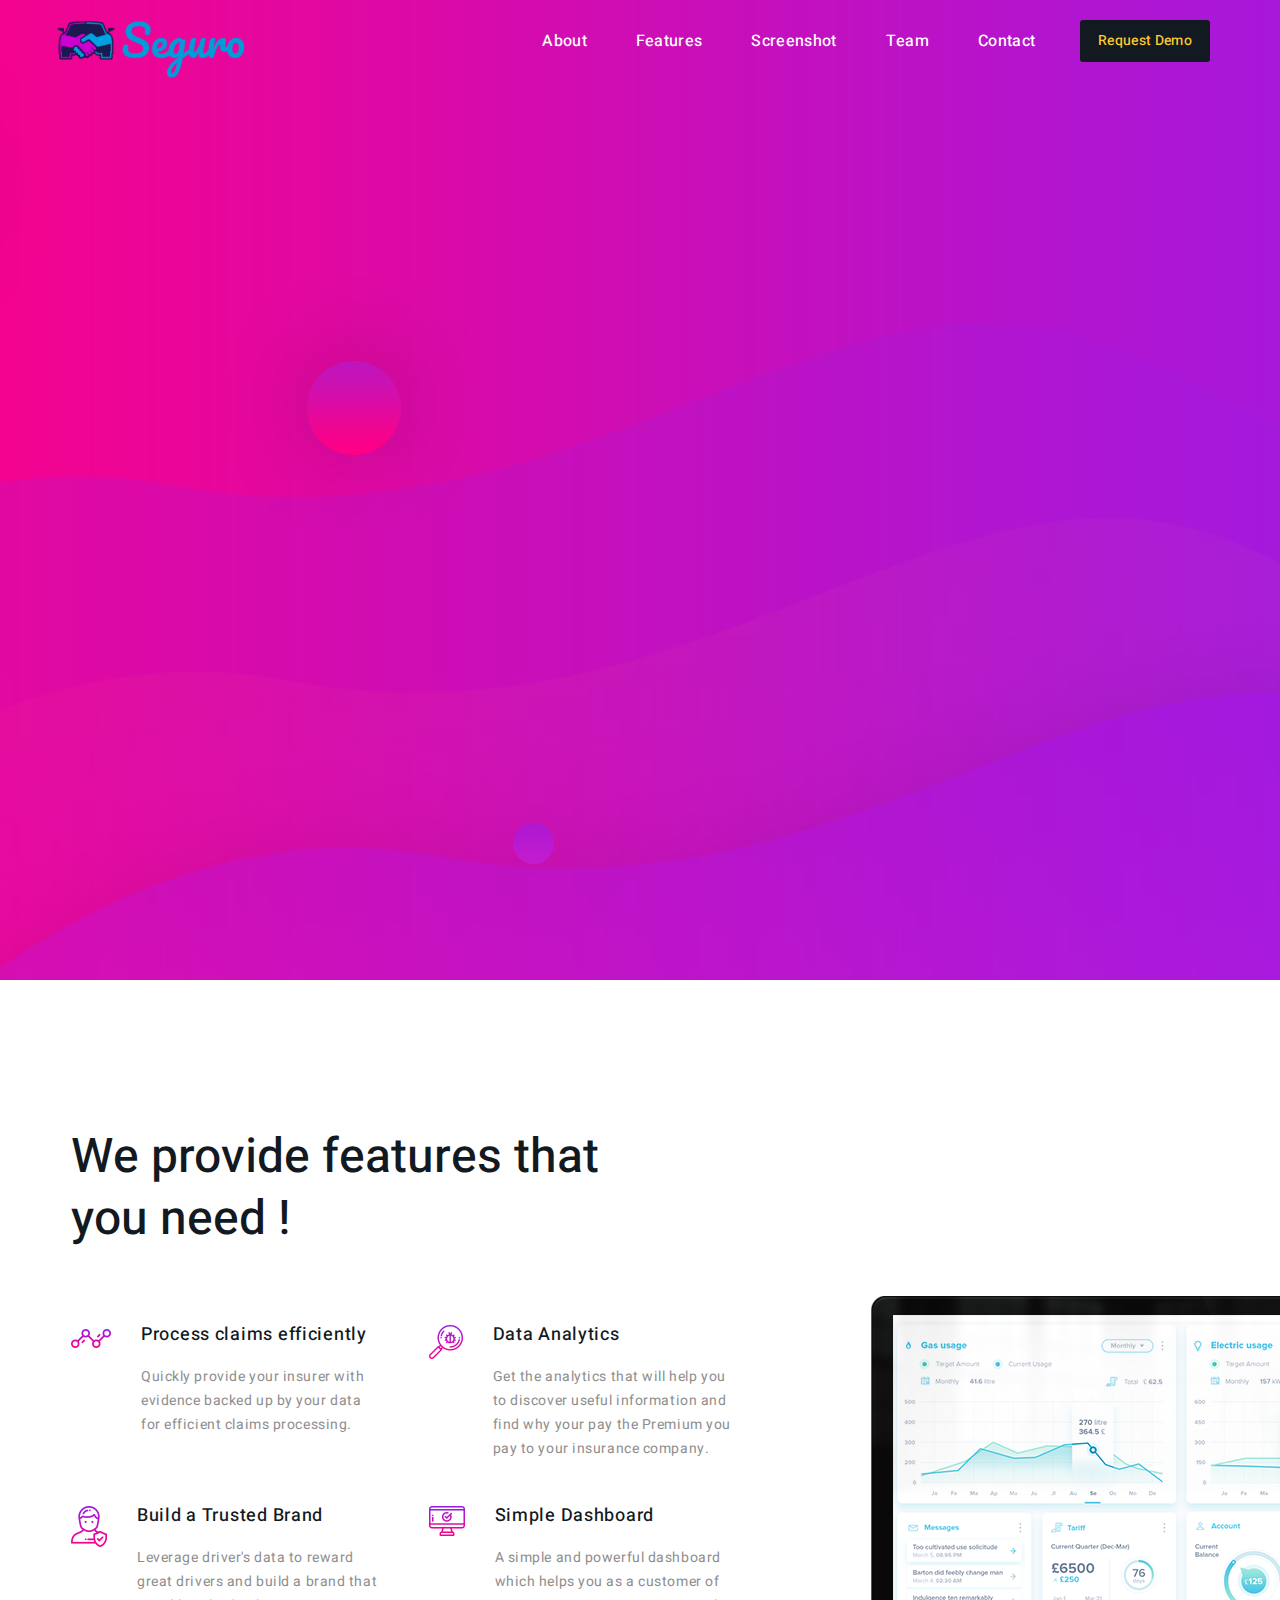
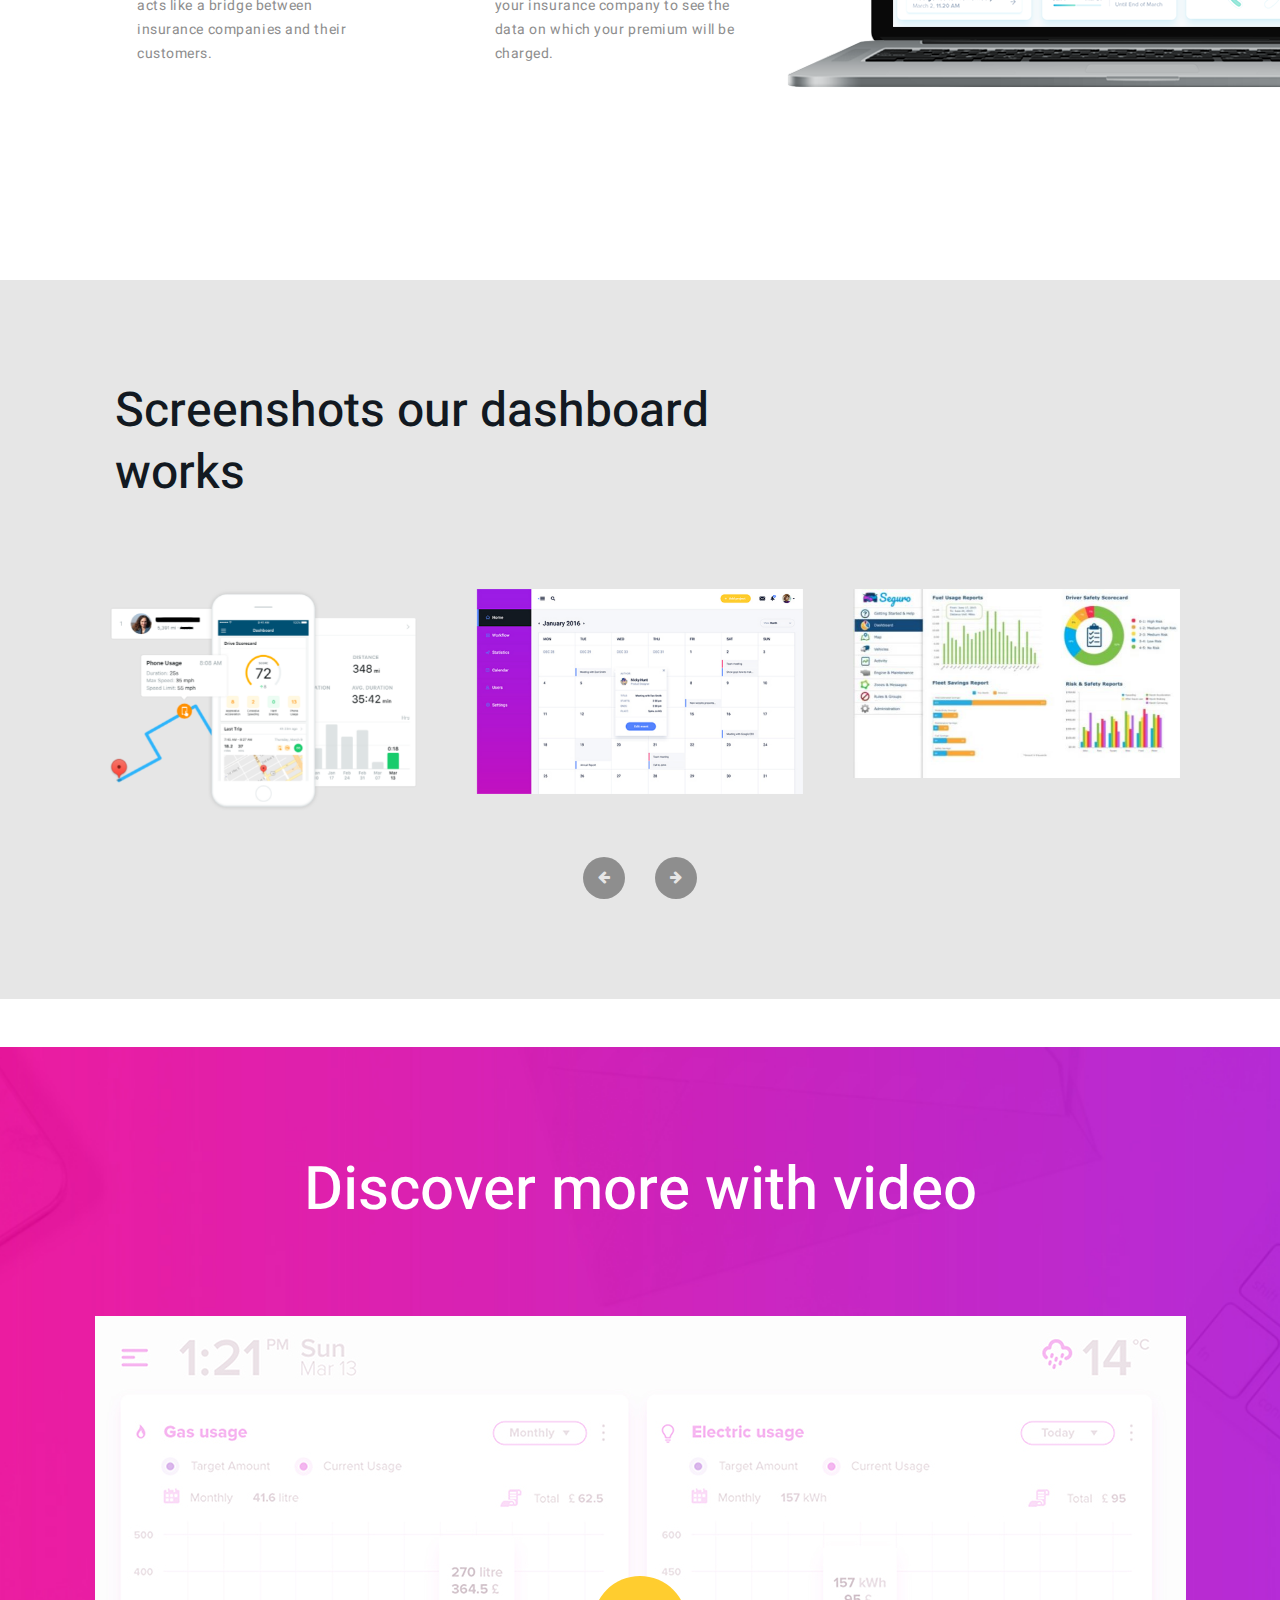
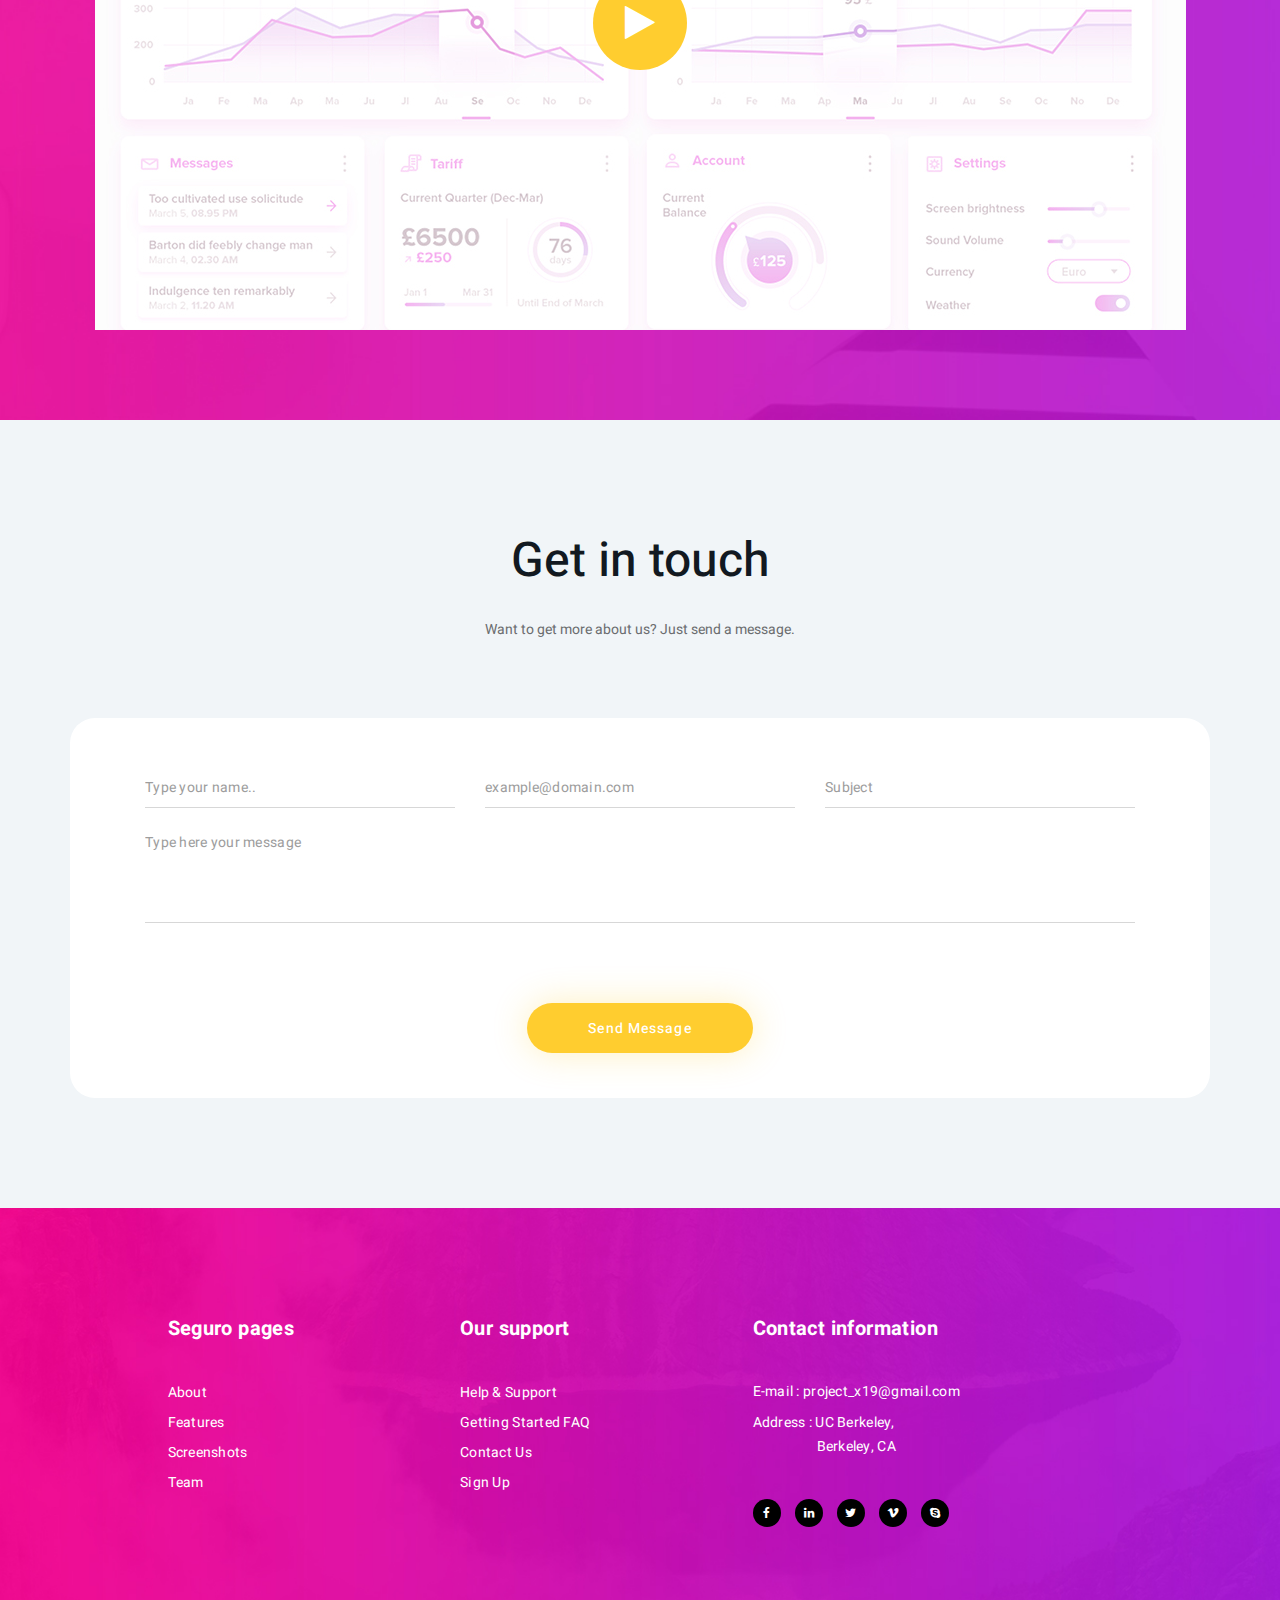
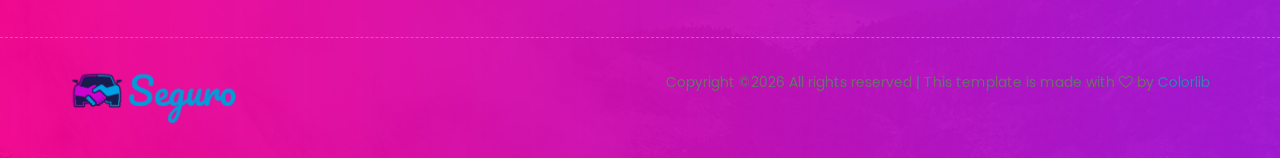
==== commit fa01a594: "Merge branch 'master' of https://github.com/seguroX/seguroX.github.io" ====
--- a/index.html
+++ b/index.html
@@ -351,7 +351,7 @@
         </section>
         <!--================End Dashboard Screenshot Area =================-->
         
-        <!--================Exclusive Team Memebers Area =================-->
+        <!--================Exclusive Team Memebers Area =================
         <section class="exclusive_team_area" id="team">
             <div class="container">
                 <div class="exclusive_title">
@@ -441,7 +441,7 @@
                 </div>
             </div>
         </section>
-        <!--================End Exclusive Team Memebers Area =================-->
+        ================End Exclusive Team Memebers Area =================-->
         <br><br>
         <!--================Discover Video Area =================-->
         <section class="discover_video_area">
